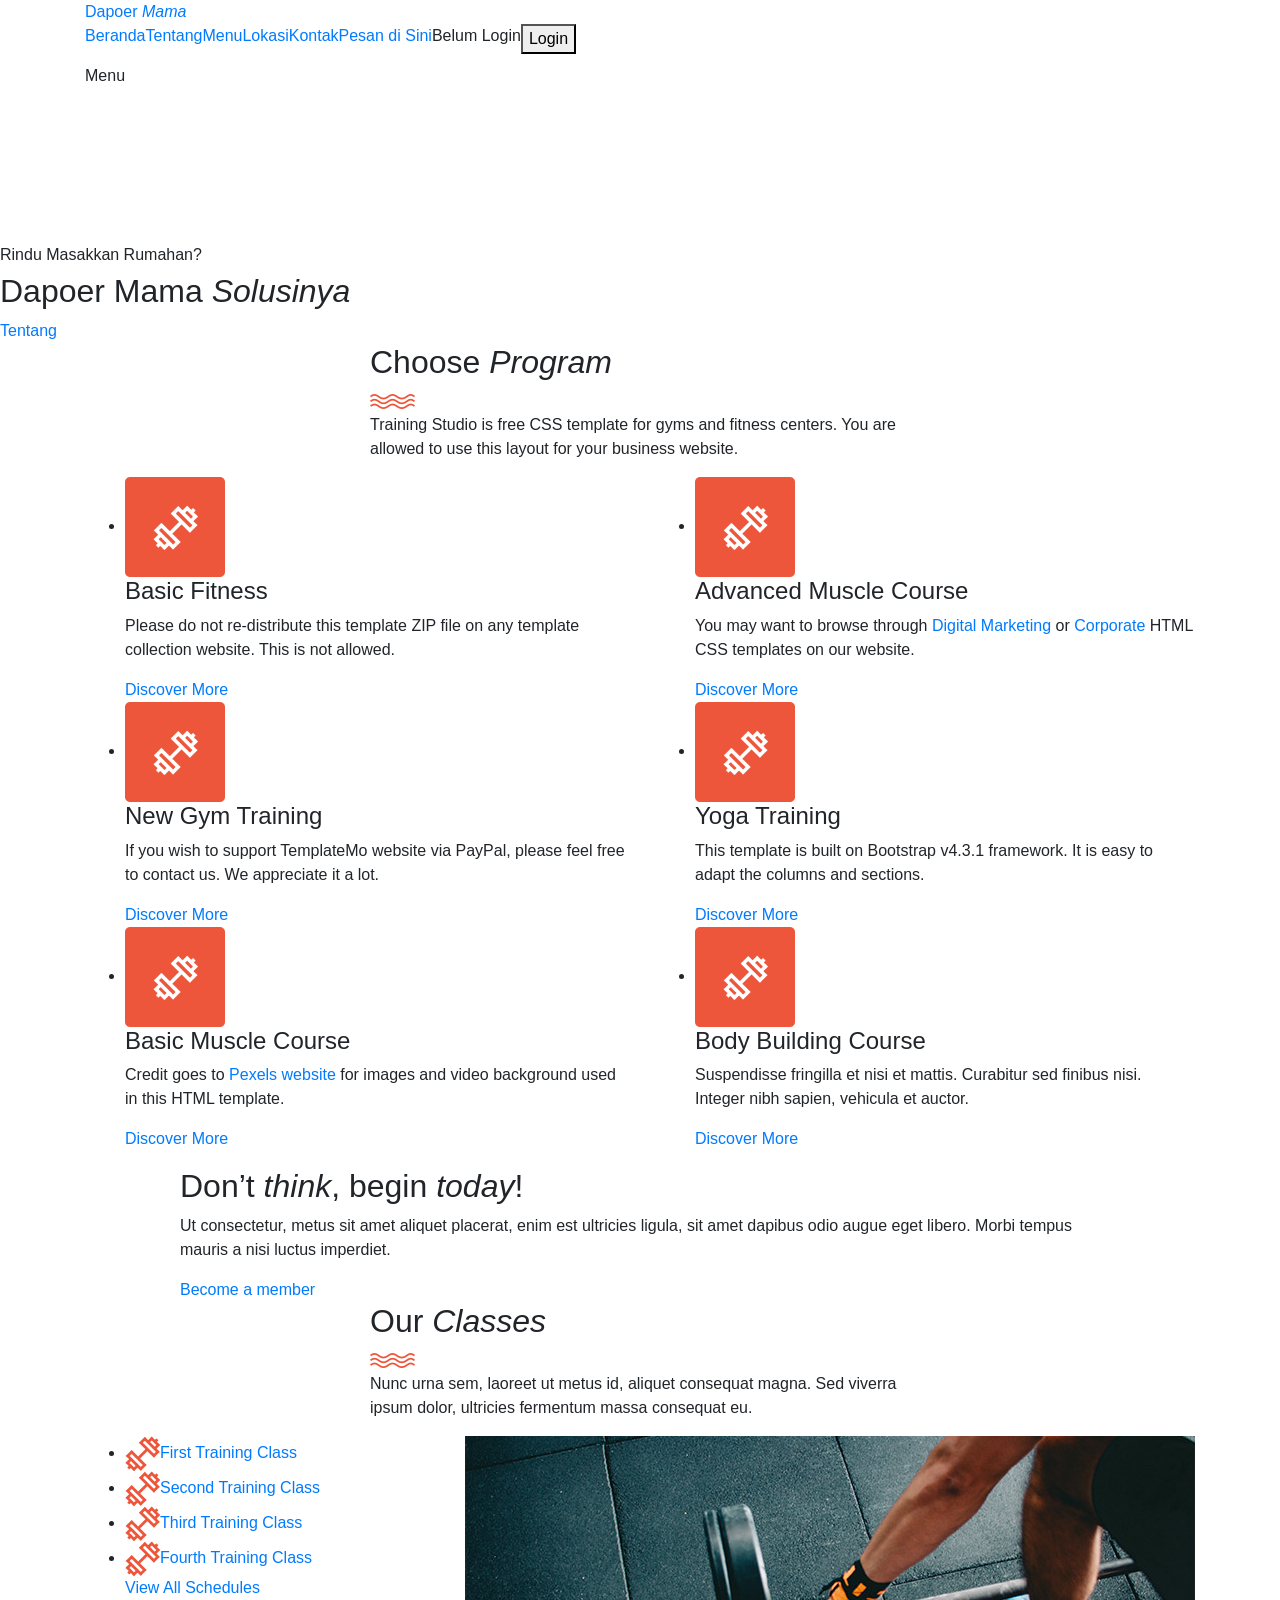
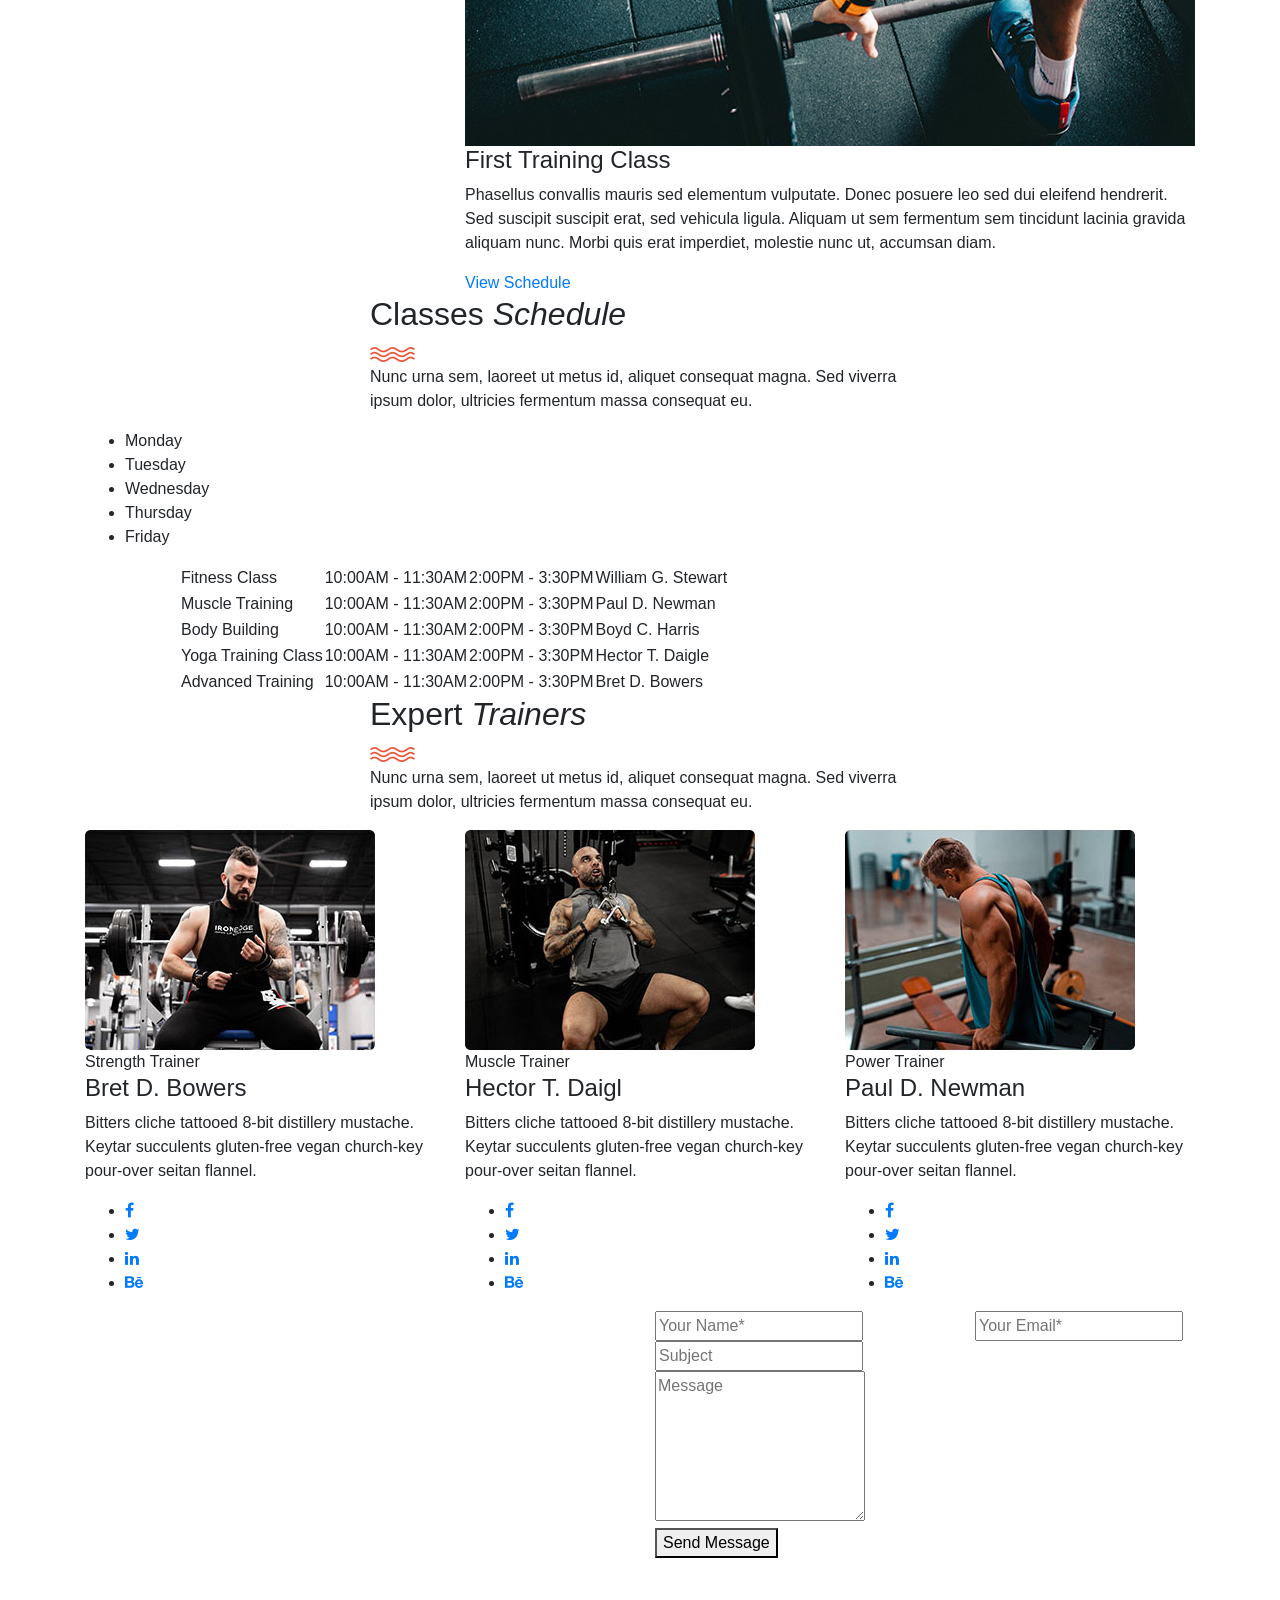
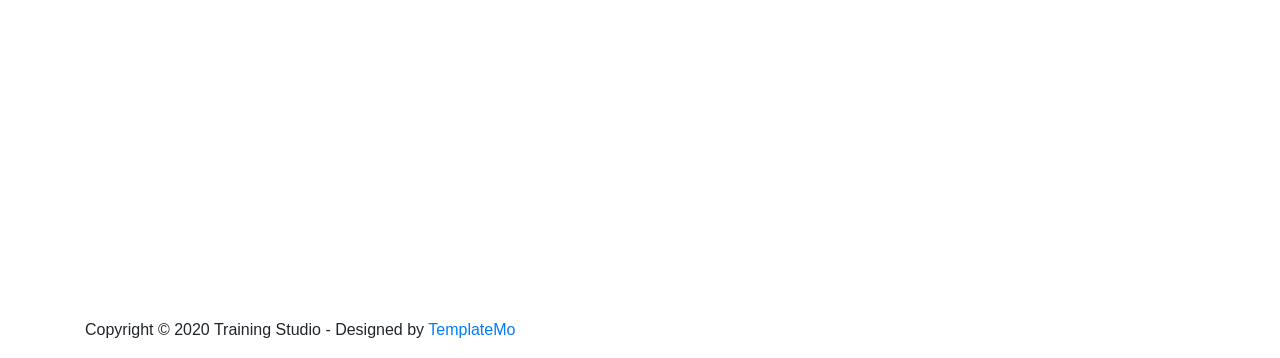
==== index.html @ cc8ad596 "Update index.html" ====
<!DOCTYPE html>
<html lang="en">

  <head>

    <meta charset="utf-8">
    <meta name="viewport" content="width=device-width, initial-scale=1, shrink-to-fit=no">
    <meta name="description" content="">
    <meta name="author" content="">
    <link href="https://fonts.googleapis.com/css?family=Poppins:100,100i,200,200i,300,300i,400,400i,500,500i,600,600i,700,700i,800,800i,900,900i&display=swap" rel="stylesheet">

    <title>Dapoer Mama</title>
<!--

TemplateMo 548 Training Studio

https://templatemo.com/tm-548-training-studio

-->
    <!-- Additional CSS Files -->
    <link rel="stylesheet" type="text/css" href="assets/css/bootstrap.min.css">

    <link rel="stylesheet" type="text/css" href="assets/css/font-awesome.css">

    <link rel="stylesheet" href="assets/css/templatemo-training-studio.css">

    </head>
    
    <body>
    
    <!-- ***** Preloader Start ***** -->
    <div id="js-preloader" class="js-preloader">
      <div class="preloader-inner">
        <span class="dot"></span>
        <div class="dots">
          <span></span>
          <span></span>
          <span></span>
        </div>
      </div>
    </div>
    <!-- ***** Preloader End ***** -->
    
    
    <!-- ***** Header Area Start ***** -->
    <header class="header-area header-sticky">
        <div class="container">
            <div class="row">
                <div class="col-12">
                    <nav class="main-nav">
                        <!-- ***** Logo Start ***** -->
                        <a href="index.html" class="logo">Dapoer<em> Mama</em></a>
                        <!-- ***** Logo End ***** -->
                        <!-- ***** Menu Start ***** -->
                        <ul class="nav">
                            <li class="scroll-to-section"><a href="#top" class="active">Beranda</a></li>
                            <li class="scroll-to-section"><a href="#features">Tentang</a></li>
                            <li class="scroll-to-section"><a href="#our-classes">Menu</a></li>
                            <li class="scroll-to-section"><a href="#schedule">Lokasi</a></li>
                            <li class="scroll-to-section"><a href="#contact-us">Kontak</a></li> 
                            <li class="main-button"><a href="#">Pesan di Sini</a></li>
                            <p id="userInfo">Belum Login</p>
                             <div id="authArea">
                                  <button onclick="goLogin()" class="nav-cta">Login</button>
                             </div>
                        </ul>                      
                        <a class='menu-trigger'>
                            <span>Menu</span>
                        </a>
                        <!-- ***** Menu End ***** -->
                    </nav>
                </div>
            </div>
        </div>
    </header>
    <!-- ***** Header Area End ***** -->

    <!-- ***** Main Banner Area Start ***** -->
    <div class="main-banner" id="top">
        <video autoplay muted loop id="bg-video">
            <source src="assets/images/gym-video.mp4" type="video/mp4" />
        </video>

        <div class="video-overlay header-text">
            <div class="caption">
                <h6>Rindu Masakkan Rumahan?</h6>
                <h2>Dapoer Mama <em>Solusinya</em></h2>
                <div class="main-button scroll-to-section">
                    <a href="#features">Tentang</a>
                </div>
            </div>
        </div>
    </div>
    <!-- ***** Main Banner Area End ***** -->

    <!-- ***** Features Item Start ***** -->
    <section class="section" id="features">
        <div class="container">
            <div class="row">
                <div class="col-lg-6 offset-lg-3">
                    <div class="section-heading">
                        <h2>Choose <em>Program</em></h2>
                        <img src="assets/images/line-dec.png" alt="waves">
                        <p>Training Studio is free CSS template for gyms and fitness centers. You are allowed to use this layout for your business website.</p>
                    </div>
                </div>
                <div class="col-lg-6">
                    <ul class="features-items">
                        <li class="feature-item">
                            <div class="left-icon">
                                <img src="assets/images/features-first-icon.png" alt="First One">
                            </div>
                            <div class="right-content">
                                <h4>Basic Fitness</h4>
                                <p>Please do not re-distribute this template ZIP file on any template collection website. This is not allowed.</p>
                                <a href="#" class="text-button">Discover More</a>
                            </div>
                        </li>
                        <li class="feature-item">
                            <div class="left-icon">
                                <img src="assets/images/features-first-icon.png" alt="second one">
                            </div>
                            <div class="right-content">
                                <h4>New Gym Training</h4>
                                <p>If you wish to support TemplateMo website via PayPal, please feel free to contact us. We appreciate it a lot.</p>
                                <a href="#" class="text-button">Discover More</a>
                            </div>
                        </li>
                        <li class="feature-item">
                            <div class="left-icon">
                                <img src="assets/images/features-first-icon.png" alt="third gym training">
                            </div>
                            <div class="right-content">
                                <h4>Basic Muscle Course</h4>
                                <p>Credit goes to <a rel="nofollow" href="https://www.pexels.com" target="_blank">Pexels website</a> for images and video background used in this HTML template.</p>
                                <a href="#" class="text-button">Discover More</a>
                            </div>
                        </li>
                    </ul>
                </div>
                <div class="col-lg-6">
                    <ul class="features-items">
                        <li class="feature-item">
                            <div class="left-icon">
                                <img src="assets/images/features-first-icon.png" alt="fourth muscle">
                            </div>
                            <div class="right-content">
                                <h4>Advanced Muscle Course</h4>
                                <p>You may want to browse through <a rel="nofollow" href="https://templatemo.com/tag/digital-marketing" target="_parent">Digital Marketing</a> or <a href="https://templatemo.com/tag/corporate">Corporate</a> HTML CSS templates on our website.</p>
                                <a href="#" class="text-button">Discover More</a>
                            </div>
                        </li>
                        <li class="feature-item">
                            <div class="left-icon">
                                <img src="assets/images/features-first-icon.png" alt="training fifth">
                            </div>
                            <div class="right-content">
                                <h4>Yoga Training</h4>
                                <p>This template is built on Bootstrap v4.3.1 framework. It is easy to adapt the columns and sections.</p>
                                <a href="#" class="text-button">Discover More</a>
                            </div>
                        </li>
                        <li class="feature-item">
                            <div class="left-icon">
                                <img src="assets/images/features-first-icon.png" alt="gym training">
                            </div>
                            <div class="right-content">
                                <h4>Body Building Course</h4>
                                <p>Suspendisse fringilla et nisi et mattis. Curabitur sed finibus nisi. Integer nibh sapien, vehicula et auctor.</p>
                                <a href="#" class="text-button">Discover More</a>
                            </div>
                        </li>
                    </ul>
                </div>
            </div>
        </div>
    </section>
    <!-- ***** Features Item End ***** -->

    <!-- ***** Call to Action Start ***** -->
    <section class="section" id="call-to-action">
        <div class="container">
            <div class="row">
                <div class="col-lg-10 offset-lg-1">
                    <div class="cta-content">
                        <h2>Don’t <em>think</em>, begin <em>today</em>!</h2>
                        <p>Ut consectetur, metus sit amet aliquet placerat, enim est ultricies ligula, sit amet dapibus odio augue eget libero. Morbi tempus mauris a nisi luctus imperdiet.</p>
                        <div class="main-button scroll-to-section">
                            <a href="#our-classes">Become a member</a>
                        </div>
                    </div>
                </div>
            </div>
        </div>
    </section>
    <!-- ***** Call to Action End ***** -->

    <!-- ***** Our Classes Start ***** -->
    <section class="section" id="our-classes">
        <div class="container">
            <div class="row">
                <div class="col-lg-6 offset-lg-3">
                    <div class="section-heading">
                        <h2>Our <em>Classes</em></h2>
                        <img src="assets/images/line-dec.png" alt="">
                        <p>Nunc urna sem, laoreet ut metus id, aliquet consequat magna. Sed viverra ipsum dolor, ultricies fermentum massa consequat eu.</p>
                    </div>
                </div>
            </div>
            <div class="row" id="tabs">
              <div class="col-lg-4">
                <ul>
                  <li><a href='#tabs-1'><img src="assets/images/tabs-first-icon.png" alt="">First Training Class</a></li>
                  <li><a href='#tabs-2'><img src="assets/images/tabs-first-icon.png" alt="">Second Training Class</a></a></li>
                  <li><a href='#tabs-3'><img src="assets/images/tabs-first-icon.png" alt="">Third Training Class</a></a></li>
                  <li><a href='#tabs-4'><img src="assets/images/tabs-first-icon.png" alt="">Fourth Training Class</a></a></li>
                  <div class="main-rounded-button"><a href="#">View All Schedules</a></div>
                </ul>
              </div>
              <div class="col-lg-8">
                <section class='tabs-content'>
                  <article id='tabs-1'>
                    <img src="assets/images/training-image-01.jpg" alt="First Class">
                    <h4>First Training Class</h4>
                    <p>Phasellus convallis mauris sed elementum vulputate. Donec posuere leo sed dui eleifend hendrerit. Sed suscipit suscipit erat, sed vehicula ligula. Aliquam ut sem fermentum sem tincidunt lacinia gravida aliquam nunc. Morbi quis erat imperdiet, molestie nunc ut, accumsan diam.</p>
                    <div class="main-button">
                        <a href="#">View Schedule</a>
                    </div>
                  </article>
                  <article id='tabs-2'>
                    <img src="assets/images/training-image-02.jpg" alt="Second Training">
                    <h4>Second Training Class</h4>
                    <p>Integer dapibus, est vel dapibus mattis, sem mauris luctus leo, ac pulvinar quam tortor a velit. Praesent ultrices erat ante, in ultricies augue ultricies faucibus. Nam tellus nibh, ullamcorper at mattis non, rhoncus sed massa. Cras quis pulvinar eros. Orci varius natoque penatibus et magnis dis parturient montes, nascetur ridiculus mus.</p>
                    <div class="main-button">
                        <a href="#">View Schedule</a>
                    </div>
                  </article>
                  <article id='tabs-3'>
                    <img src="assets/images/training-image-03.jpg" alt="Third Class">
                    <h4>Third Training Class</h4>
                    <p>Fusce laoreet malesuada rhoncus. Donec ultricies diam tortor, id auctor neque posuere sit amet. Aliquam pharetra, augue vel cursus porta, nisi tortor vulputate sapien, id scelerisque felis magna id felis. Proin neque metus, pellentesque pharetra semper vel, accumsan a neque.</p>
                    <div class="main-button">
                        <a href="#">View Schedule</a>
                    </div>
                  </article>
                  <article id='tabs-4'>
                    <img src="assets/images/training-image-04.jpg" alt="Fourth Training">
                    <h4>Fourth Training Class</h4>
                    <p>Pellentesque habitant morbi tristique senectus et netus et malesuada fames ac turpis egestas. Aenean ultrices elementum odio ac tempus. Etiam eleifend orci lectus, eget venenatis ipsum commodo et.</p>
                    <div class="main-button">
                        <a href="#">View Schedule</a>
                    </div>
                  </article>
                </section>
              </div>
            </div>
        </div>
    </section>
    <!-- ***** Our Classes End ***** -->
    
    <section class="section" id="schedule">
        <div class="container">
            <div class="row">
                <div class="col-lg-6 offset-lg-3">
                    <div class="section-heading dark-bg">
                        <h2>Classes <em>Schedule</em></h2>
                        <img src="assets/images/line-dec.png" alt="">
                        <p>Nunc urna sem, laoreet ut metus id, aliquet consequat magna. Sed viverra ipsum dolor, ultricies fermentum massa consequat eu.</p>
                    </div>
                </div>
            </div>
            <div class="row">
                <div class="col-lg-12">
                    <div class="filters">
                        <ul class="schedule-filter">
                            <li class="active" data-tsfilter="monday">Monday</li>
                            <li data-tsfilter="tuesday">Tuesday</li>
                            <li data-tsfilter="wednesday">Wednesday</li>
                            <li data-tsfilter="thursday">Thursday</li>
                            <li data-tsfilter="friday">Friday</li>
                        </ul>
                    </div>
                </div>
                <div class="col-lg-10 offset-lg-1">
                    <div class="schedule-table filtering">
                        <table>
                            <tbody>
                                <tr>
                                    <td class="day-time">Fitness Class</td>
                                    <td class="monday ts-item show" data-tsmeta="monday">10:00AM - 11:30AM</td>
                                    <td class="tuesday ts-item" data-tsmeta="tuesday">2:00PM - 3:30PM</td>
                                    <td>William G. Stewart</td>
                                </tr>
                                <tr>
                                    <td class="day-time">Muscle Training</td>
                                    <td class="friday ts-item" data-tsmeta="friday">10:00AM - 11:30AM</td>
                                    <td class="thursday friday ts-item" data-tsmeta="thursday" data-tsmeta="friday">2:00PM - 3:30PM</td>
                                    <td>Paul D. Newman</td>
                                </tr>
                                <tr>
                                    <td class="day-time">Body Building</td>
                                    <td class="tuesday ts-item" data-tsmeta="tuesday">10:00AM - 11:30AM</td>
                                    <td class="monday ts-item show" data-tsmeta="monday">2:00PM - 3:30PM</td>
                                    <td>Boyd C. Harris</td>
                                </tr>
                                <tr>
                                    <td class="day-time">Yoga Training Class</td>
                                    <td class="wednesday ts-item" data-tsmeta="wednesday">10:00AM - 11:30AM</td>
                                    <td class="friday ts-item" data-tsmeta="friday">2:00PM - 3:30PM</td>
                                    <td>Hector T. Daigle</td>
                                </tr>
                                <tr>
                                    <td class="day-time">Advanced Training</td>
                                    <td class="thursday ts-item" data-tsmeta="thursday">10:00AM - 11:30AM</td>
                                    <td class="wednesday ts-item" data-tsmeta="wednesday">2:00PM - 3:30PM</td>
                                    <td>Bret D. Bowers</td>
                                </tr>
                            </tbody>
                        </table>
                    </div>
                </div>
            </div>
        </div>
    </section>

    <!-- ***** Testimonials Starts ***** -->
    <section class="section" id="trainers">
        <div class="container">
            <div class="row">
                <div class="col-lg-6 offset-lg-3">
                    <div class="section-heading">
                        <h2>Expert <em>Trainers</em></h2>
                        <img src="assets/images/line-dec.png" alt="">
                        <p>Nunc urna sem, laoreet ut metus id, aliquet consequat magna. Sed viverra ipsum dolor, ultricies fermentum massa consequat eu.</p>
                    </div>
                </div>
            </div>
            <div class="row">
                <div class="col-lg-4">
                    <div class="trainer-item">
                        <div class="image-thumb">
                            <img src="assets/images/first-trainer.jpg" alt="">
                        </div>
                        <div class="down-content">
                            <span>Strength Trainer</span>
                            <h4>Bret D. Bowers</h4>
                            <p>Bitters cliche tattooed 8-bit distillery mustache. Keytar succulents gluten-free vegan church-key pour-over seitan flannel.</p>
                            <ul class="social-icons">
                                <li><a href="#"><i class="fa fa-facebook"></i></a></li>
                                <li><a href="#"><i class="fa fa-twitter"></i></a></li>
                                <li><a href="#"><i class="fa fa-linkedin"></i></a></li>
                                <li><a href="#"><i class="fa fa-behance"></i></a></li>
                            </ul>
                        </div>
                    </div>
                </div>
                <div class="col-lg-4">
                    <div class="trainer-item">
                        <div class="image-thumb">
                            <img src="assets/images/second-trainer.jpg" alt="">
                        </div>
                        <div class="down-content">
                            <span>Muscle Trainer</span>
                            <h4>Hector T. Daigl</h4>
                            <p>Bitters cliche tattooed 8-bit distillery mustache. Keytar succulents gluten-free vegan church-key pour-over seitan flannel.</p>
                            <ul class="social-icons">
                                <li><a href="#"><i class="fa fa-facebook"></i></a></li>
                                <li><a href="#"><i class="fa fa-twitter"></i></a></li>
                                <li><a href="#"><i class="fa fa-linkedin"></i></a></li>
                                <li><a href="#"><i class="fa fa-behance"></i></a></li>
                            </ul>
                        </div>
                    </div>
                </div>
                <div class="col-lg-4">
                    <div class="trainer-item">
                        <div class="image-thumb">
                            <img src="assets/images/third-trainer.jpg" alt="">
                        </div>
                        <div class="down-content">
                            <span>Power Trainer</span>
                            <h4>Paul D. Newman</h4>
                            <p>Bitters cliche tattooed 8-bit distillery mustache. Keytar succulents gluten-free vegan church-key pour-over seitan flannel.</p>
                            <ul class="social-icons">
                                <li><a href="#"><i class="fa fa-facebook"></i></a></li>
                                <li><a href="#"><i class="fa fa-twitter"></i></a></li>
                                <li><a href="#"><i class="fa fa-linkedin"></i></a></li>
                                <li><a href="#"><i class="fa fa-behance"></i></a></li>
                            </ul>
                        </div>
                    </div>
                </div>
            </div>
        </div>
    </section>
    <!-- ***** Testimonials Ends ***** -->
    
    <!-- ***** Contact Us Area Starts ***** -->
    <section class="section" id="contact-us">
        <div class="container-fluid">
            <div class="row">
                <div class="col-lg-6 col-md-6 col-xs-12">
                    <div id="map">
                      <iframe src="https://maps.google.com/maps?q=Av.+L%C3%BAcio+Costa,+Rio+de+Janeiro+-+RJ,+Brazil&t=&z=13&ie=UTF8&iwloc=&output=embed" width="100%" height="600px" frameborder="0" style="border:0" allowfullscreen></iframe>
                    </div>
                </div>
                <div class="col-lg-6 col-md-6 col-xs-12">
                    <div class="contact-form">
                        <form id="contact" action="" method="post">
                          <div class="row">
                            <div class="col-md-6 col-sm-12">
                              <fieldset>
                                <input name="name" type="text" id="name" placeholder="Your Name*" required="">
                              </fieldset>
                            </div>
                            <div class="col-md-6 col-sm-12">
                              <fieldset>
                                <input name="email" type="text" id="email" pattern="[^ @]*@[^ @]*" placeholder="Your Email*" required="">
                              </fieldset>
                            </div>
                            <div class="col-md-12 col-sm-12">
                              <fieldset>
                                <input name="subject" type="text" id="subject" placeholder="Subject">
                              </fieldset>
                            </div>
                            <div class="col-lg-12">
                              <fieldset>
                                <textarea name="message" rows="6" id="message" placeholder="Message" required=""></textarea>
                              </fieldset>
                            </div>
                            <div class="col-lg-12">
                              <fieldset>
                                <button type="submit" id="form-submit" class="main-button">Send Message</button>
                              </fieldset>
                            </div>
                          </div>
                        </form>
                    </div>
                </div>
            </div>
        </div>
    </section>
    <!-- ***** Contact Us Area Ends ***** -->
    
    <!-- ***** Footer Start ***** -->
    <footer>
        <div class="container">
            <div class="row">
                <div class="col-lg-12">
                    <p>Copyright &copy; 2020 Training Studio
                    
                    - Designed by <a rel="nofollow" href="https://templatemo.com" class="tm-text-link" target="_parent">TemplateMo</a></p>
                    
                    <!-- You shall support us a little via PayPal to info@templatemo.com -->
                    
                </div>
            </div>
        </div>
    </footer>

    <!-- jQuery -->
    <script src="assets/js/jquery-2.1.0.min.js"></script>

    <!-- Bootstrap -->
    <script src="assets/js/popper.js"></script>
    <script src="assets/js/bootstrap.min.js"></script>

    <!-- Plugins -->
    <script src="assets/js/scrollreveal.min.js"></script>
    <script src="assets/js/waypoints.min.js"></script>
    <script src="assets/js/jquery.counterup.min.js"></script>
    <script src="assets/js/imgfix.min.js"></script> 
    <script src="assets/js/mixitup.js"></script> 
    <script src="assets/js/accordions.js"></script>
    
    <!-- Global Init -->
    <script src="assets/js/custom.js"></script>
    <script src="login/js/welcome.js"></script>
  </body>
</html>
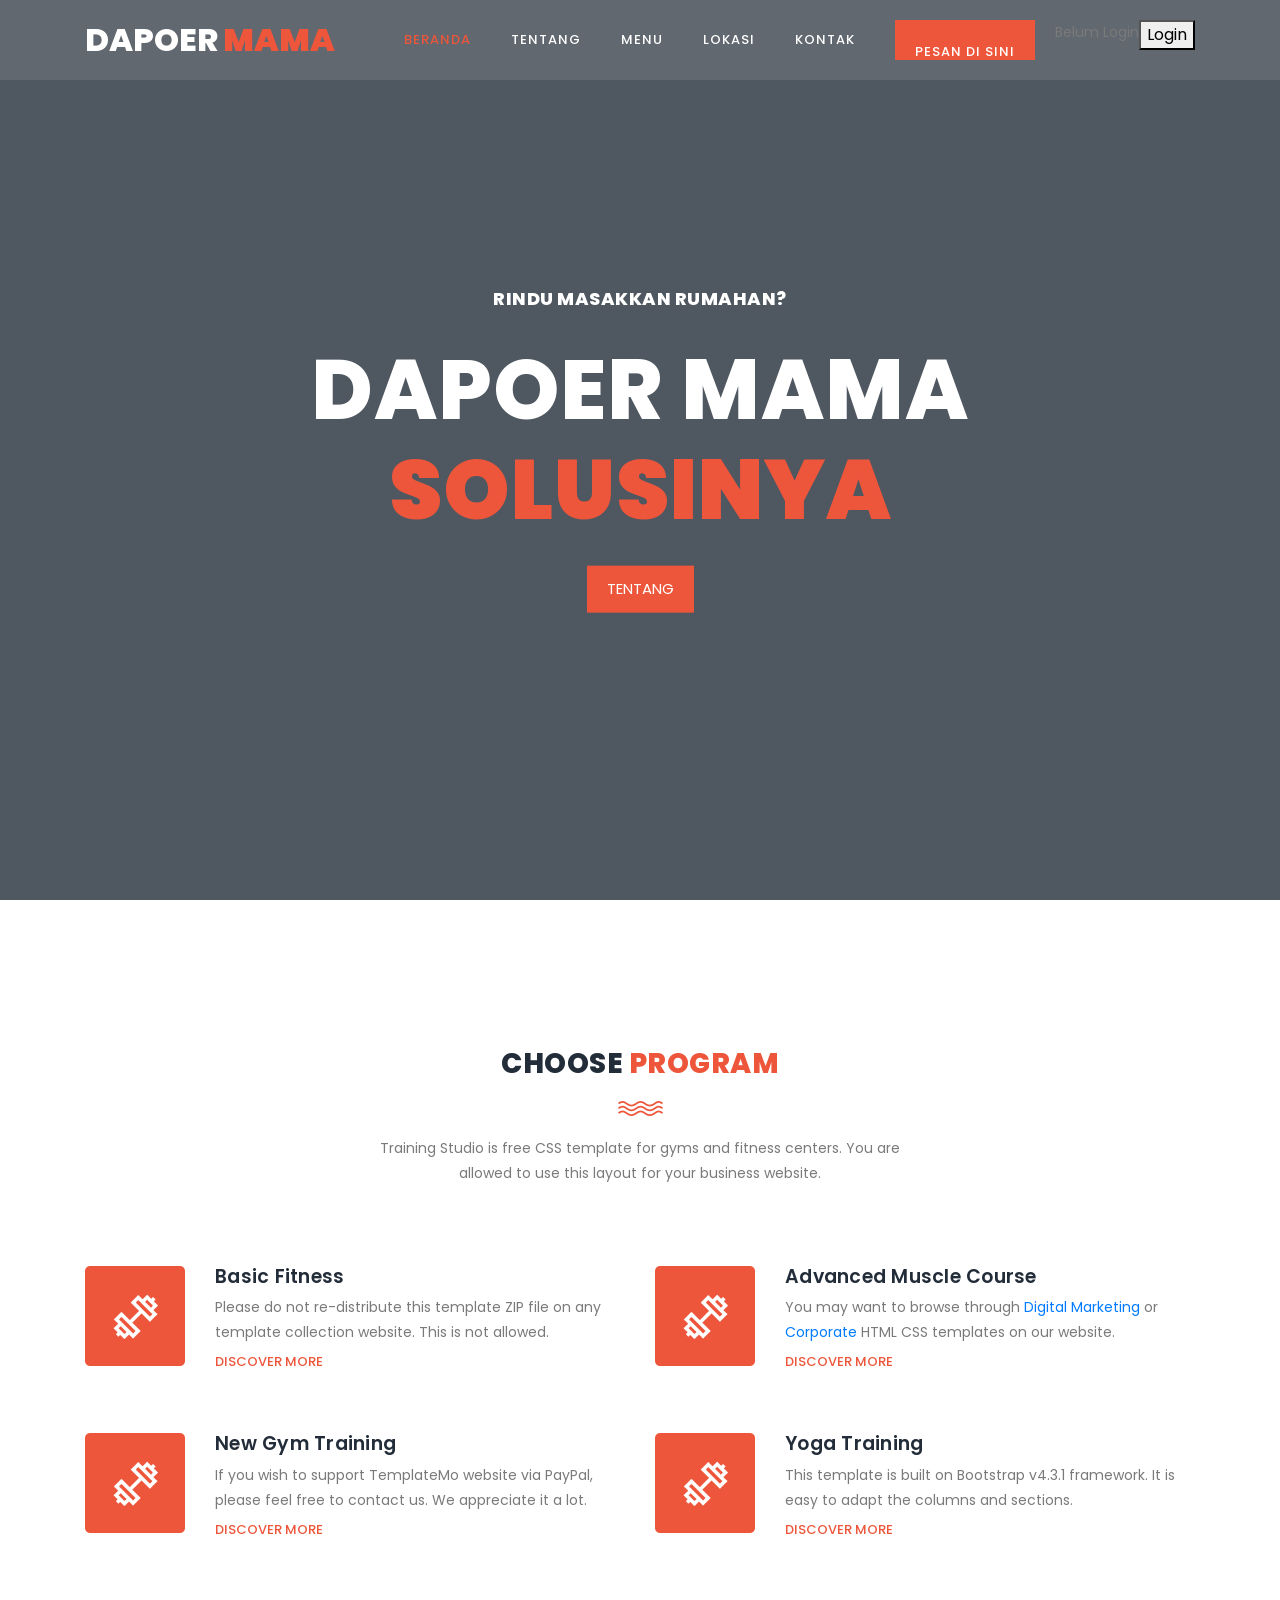
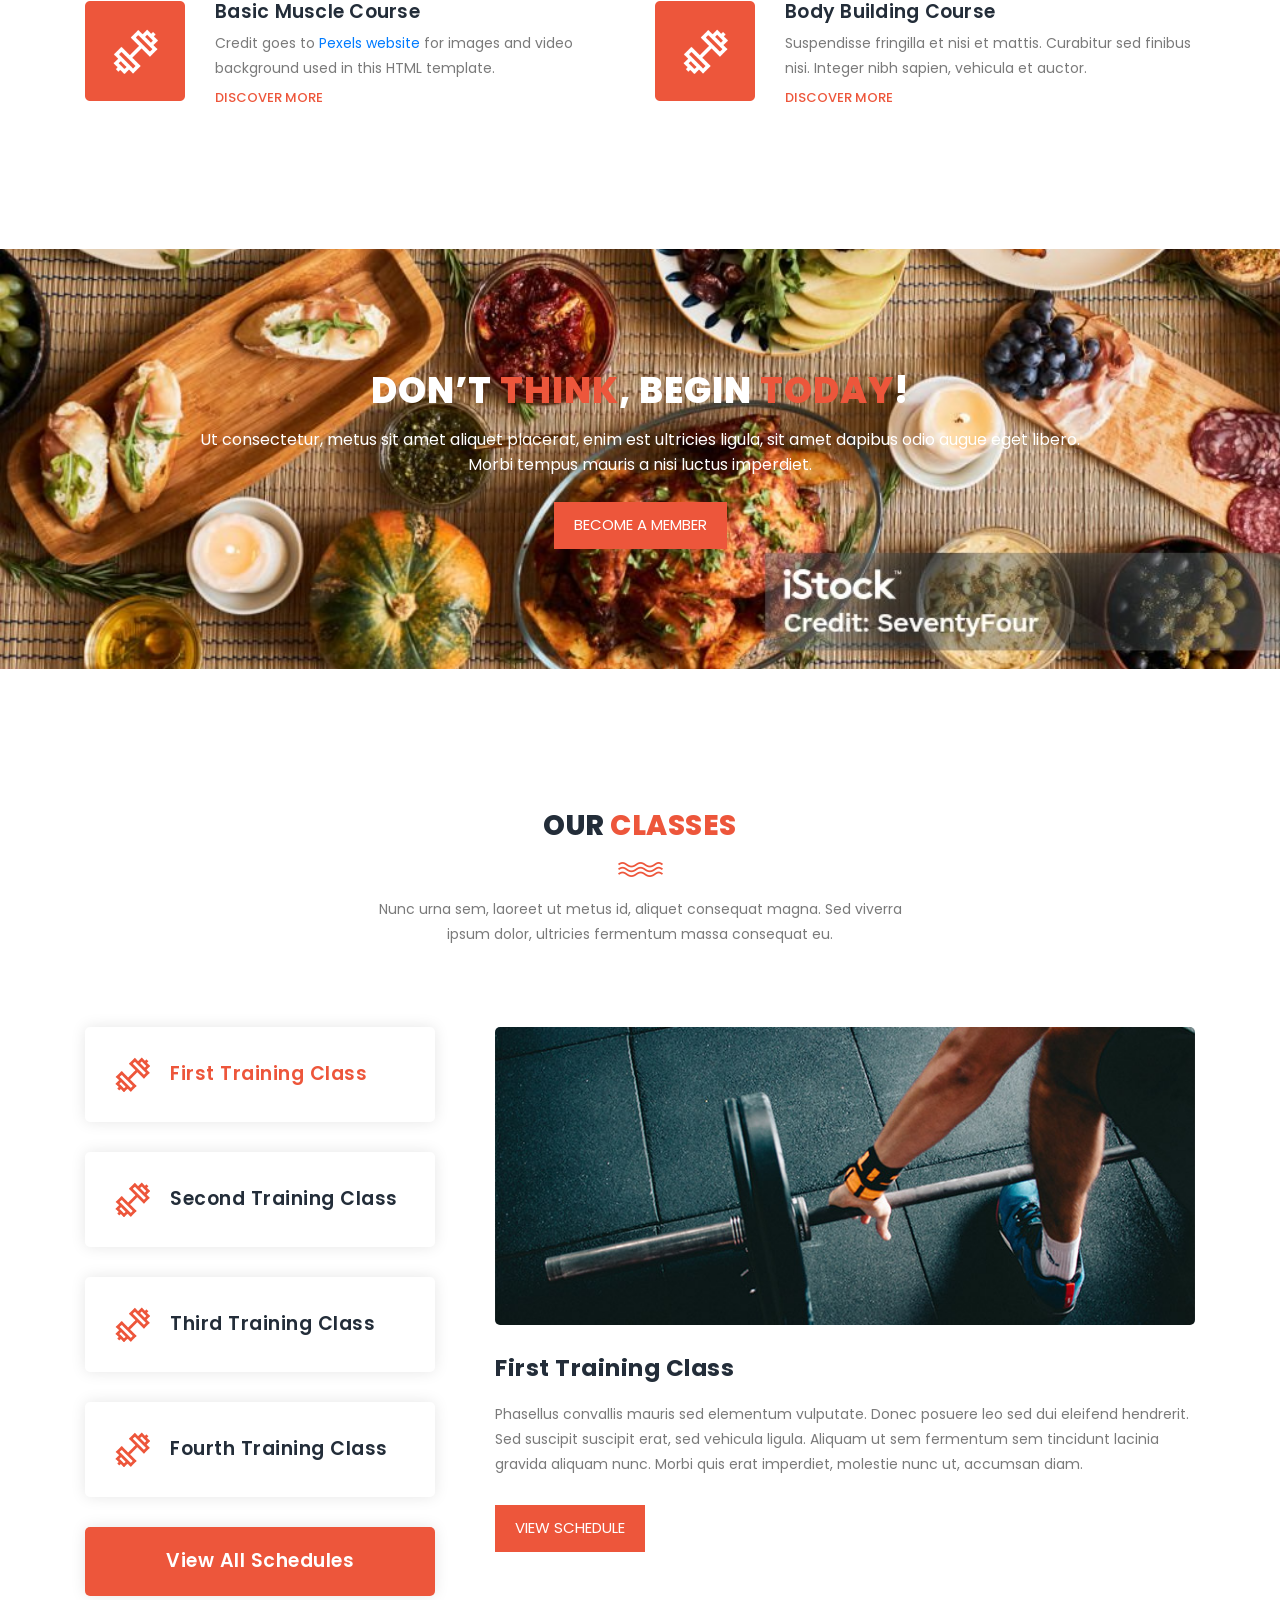
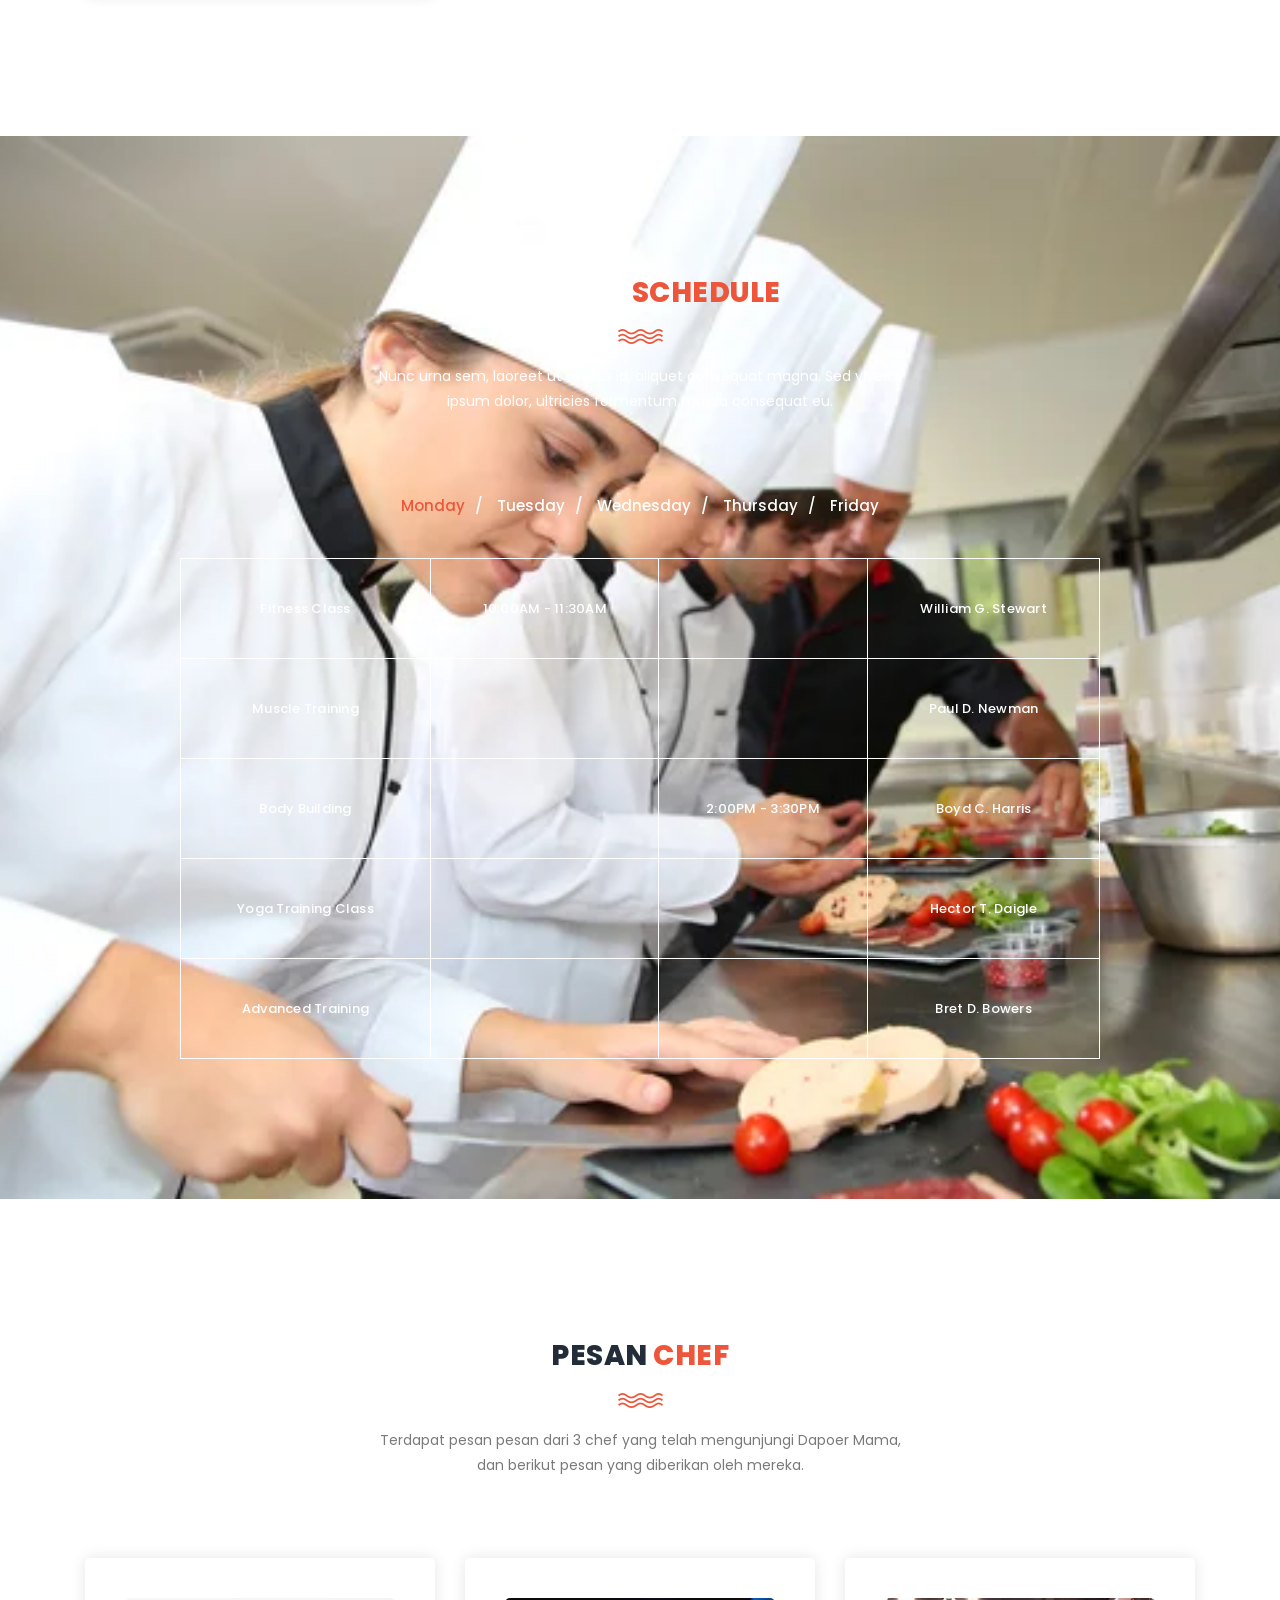
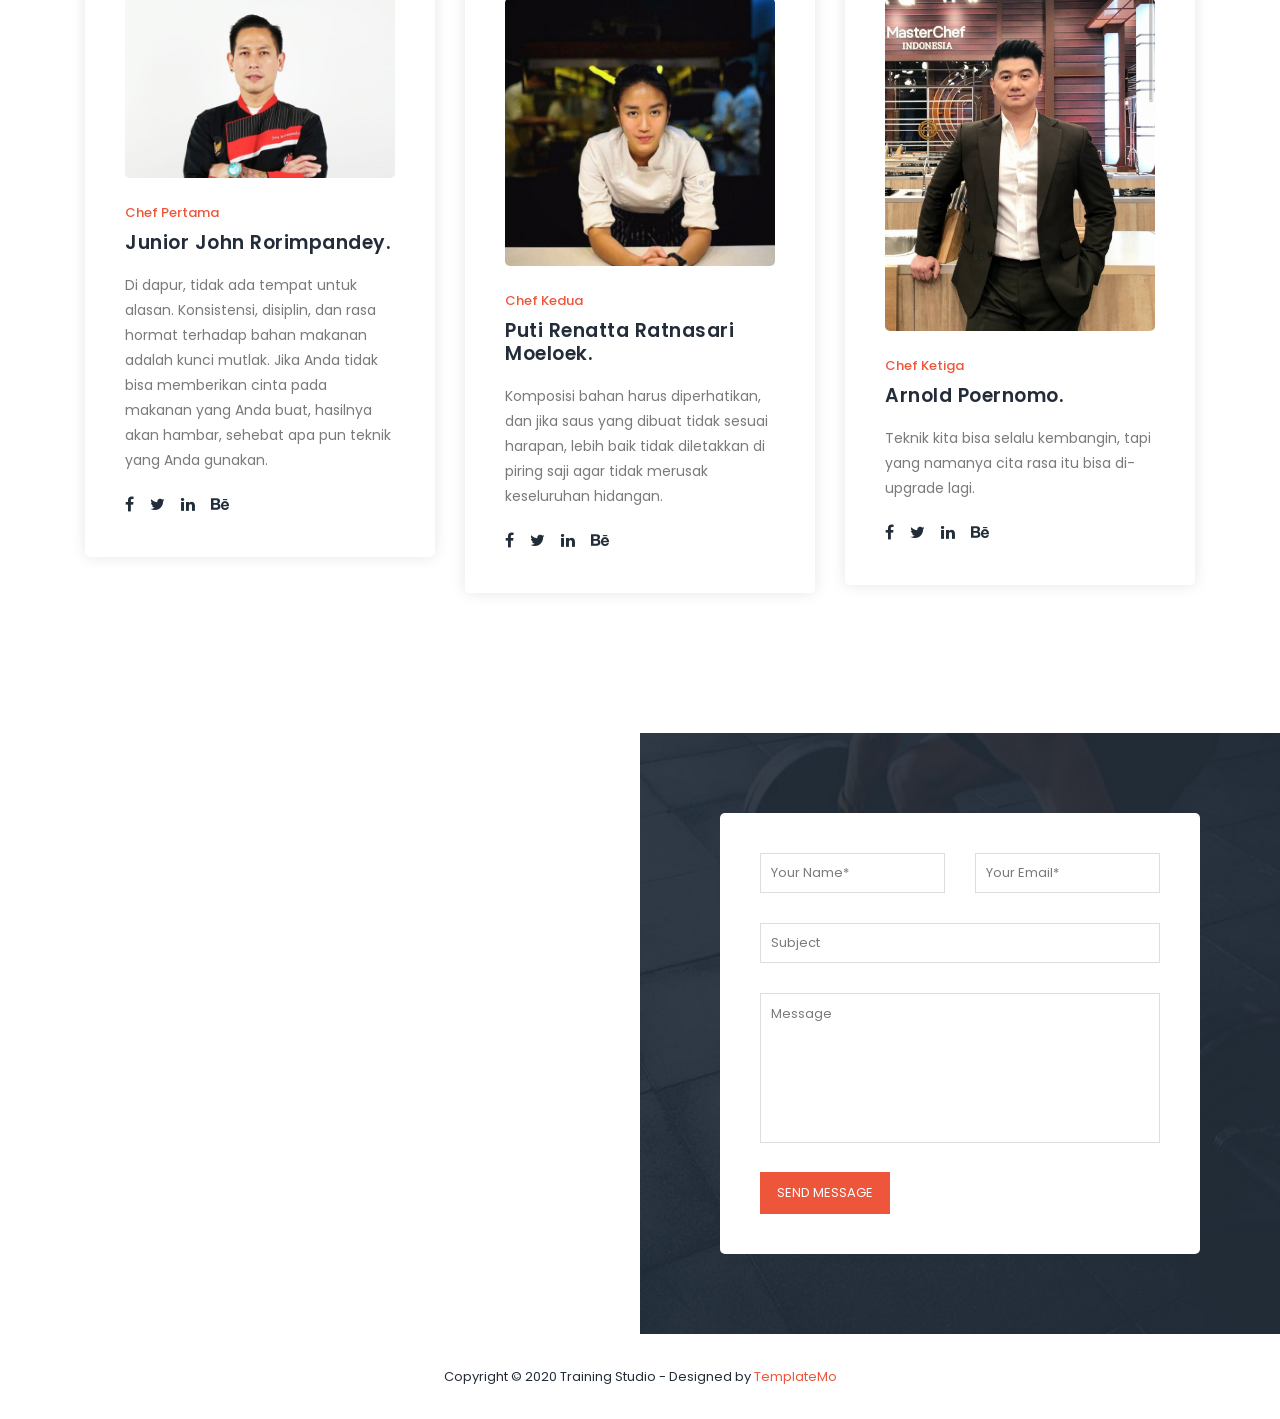
==== commit 5043adca: "Update index.html" ====
--- a/index.html
+++ b/index.html
@@ -78,7 +78,7 @@
     <!-- ***** Main Banner Area Start ***** -->
     <div class="main-banner" id="top">
         <video autoplay muted loop id="bg-video">
-            <source src="assets/images/gym-video.mp4" type="video/mp4" />
+            <source src="assets/images/videomasak.mp4" type="video/mp4" />
         </video>
 
         <div class="video-overlay header-text">
@@ -329,9 +329,9 @@
             <div class="row">
                 <div class="col-lg-6 offset-lg-3">
                     <div class="section-heading">
-                        <h2>Expert <em>Trainers</em></h2>
+                        <h2>Pesan <em>Chef</em></h2>
                         <img src="assets/images/line-dec.png" alt="">
-                        <p>Nunc urna sem, laoreet ut metus id, aliquet consequat magna. Sed viverra ipsum dolor, ultricies fermentum massa consequat eu.</p>
+                        <p>Terdapat pesan pesan dari 3 chef yang telah mengunjungi Dapoer Mama, dan berikut pesan yang diberikan oleh mereka.</p>
                     </div>
                 </div>
             </div>
@@ -339,12 +339,12 @@
                 <div class="col-lg-4">
                     <div class="trainer-item">
                         <div class="image-thumb">
-                            <img src="assets/images/first-trainer.jpg" alt="">
+                            <img src="assets/images/chef-juna.jpeg" alt="">
                         </div>
                         <div class="down-content">
-                            <span>Strength Trainer</span>
-                            <h4>Bret D. Bowers</h4>
-                            <p>Bitters cliche tattooed 8-bit distillery mustache. Keytar succulents gluten-free vegan church-key pour-over seitan flannel.</p>
+                            <span>Chef Pertama</span>
+                            <h4>Junior John Rorimpandey.</h4>
+                            <p>Di dapur, tidak ada tempat untuk alasan. Konsistensi, disiplin, dan rasa hormat terhadap bahan makanan adalah kunci mutlak. Jika Anda tidak bisa memberikan cinta pada makanan yang Anda buat, hasilnya akan hambar, sehebat apa pun teknik yang Anda gunakan.</p>
                             <ul class="social-icons">
                                 <li><a href="#"><i class="fa fa-facebook"></i></a></li>
                                 <li><a href="#"><i class="fa fa-twitter"></i></a></li>
@@ -357,12 +357,12 @@
                 <div class="col-lg-4">
                     <div class="trainer-item">
                         <div class="image-thumb">
-                            <img src="assets/images/second-trainer.jpg" alt="">
+                            <img src="assets/images/chef-renata.jpeg" alt="">
                         </div>
                         <div class="down-content">
-                            <span>Muscle Trainer</span>
-                            <h4>Hector T. Daigl</h4>
-                            <p>Bitters cliche tattooed 8-bit distillery mustache. Keytar succulents gluten-free vegan church-key pour-over seitan flannel.</p>
+                            <span>Chef Kedua</span>
+                            <h4>Puti Renatta Ratnasari Moeloek.</h4>
+                            <p>Komposisi bahan harus diperhatikan, dan jika saus yang dibuat tidak sesuai harapan, lebih baik tidak diletakkan di piring saji agar tidak merusak keseluruhan hidangan.</p>
                             <ul class="social-icons">
                                 <li><a href="#"><i class="fa fa-facebook"></i></a></li>
                                 <li><a href="#"><i class="fa fa-twitter"></i></a></li>
@@ -375,12 +375,12 @@
                 <div class="col-lg-4">
                     <div class="trainer-item">
                         <div class="image-thumb">
-                            <img src="assets/images/third-trainer.jpg" alt="">
+                            <img src="assets/images/chef-arnold.jpg" alt="">
                         </div>
                         <div class="down-content">
-                            <span>Power Trainer</span>
-                            <h4>Paul D. Newman</h4>
-                            <p>Bitters cliche tattooed 8-bit distillery mustache. Keytar succulents gluten-free vegan church-key pour-over seitan flannel.</p>
+                            <span>Chef Ketiga</span>
+                            <h4>Arnold Poernomo.</h4>
+                            <p>Teknik kita bisa selalu kembangin, tapi yang namanya cita rasa itu bisa di-upgrade lagi.</p>
                             <ul class="social-icons">
                                 <li><a href="#"><i class="fa fa-facebook"></i></a></li>
                                 <li><a href="#"><i class="fa fa-twitter"></i></a></li>
@@ -401,7 +401,7 @@
             <div class="row">
                 <div class="col-lg-6 col-md-6 col-xs-12">
                     <div id="map">
-                      <iframe src="https://maps.google.com/maps?q=Av.+L%C3%BAcio+Costa,+Rio+de+Janeiro+-+RJ,+Brazil&t=&z=13&ie=UTF8&iwloc=&output=embed" width="100%" height="600px" frameborder="0" style="border:0" allowfullscreen></iframe>
+                      <iframe src="https://www.google.com/maps/embed?pb=!1m18!1m12!1m3!1d3952.899631853736!2d110.39538499999999!3d-7.800450000000001!2m3!1f0!2f0!3f0!3m2!1i1024!2i768!4f13.1!3m3!1m2!1s0x2e7a57669d43fe55%3A0x75fae1bb400d4da5!2sSMA%20Negeri%208%20Yogyakarta!5e0!3m2!1sid!2sid!4v1779891587438!5m2!1sid!2sid" width="600" height="450" style="border:0;" allowfullscreen="" loading="lazy" referrerpolicy="no-referrer-when-downgrade"></iframe>
                     </div>
                 </div>
                 <div class="col-lg-6 col-md-6 col-xs-12">
--- a/assets/css/templatemo-training-studio.css
+++ b/assets/css/templatemo-training-studio.css
@@ -0,0 +1,1249 @@
+/*
+
+TemplateMo 548 Training Studio
+
+https://templatemo.com/tm-548-training-studio
+
+*/
+
+/* ---------------------------------------------
+Table of contents
+------------------------------------------------
+01. font & reset css
+02. reset
+03. global styles
+04. header
+05. banner
+06. features
+07. testimonials
+08. contact
+09. footer
+10. preloader
+11. search
+12. portfolio
+
+--------------------------------------------- */
+/* 
+---------------------------------------------
+font & reset css
+--------------------------------------------- 
+*/
+@import url("https://fonts.googleapis.com/css?family=Poppins:100,100i,200,200i,300,300i,400,400i,500,500i,600,600i,700,700i,800,800i,900,900i");
+/* 
+---------------------------------------------
+reset
+--------------------------------------------- 
+*/
+html, body, div, span, applet, object, iframe, h1, h2, h3, h4, h5, h6, p, blockquote, div
+pre, a, abbr, acronym, address, big, cite, code, del, dfn, em, font, img, ins, kbd, q,
+s, samp, small, strike, strong, sub, sup, tt, var, b, u, i, center, dl, dt, dd, ol, ul, li,
+figure, header, nav, section, article, aside, footer, figcaption {
+  margin: 0;
+  padding: 0;
+  border: 0;
+  outline: 0;
+}
+
+.clearfix:after {
+  content: ".";
+  display: block;
+  clear: both;
+  visibility: hidden;
+  line-height: 0;
+  height: 0;
+}
+
+.clearfix {
+  display: inline-block;
+}
+
+html[xmlns] .clearfix {
+  display: block;
+}
+
+* html .clearfix {
+  height: 1%;
+}
+
+ul, li {
+  padding: 0;
+  margin: 0;
+  list-style: none;
+}
+
+header, nav, section, article, aside, footer, hgroup {
+  display: block;
+}
+
+* {
+  box-sizing: border-box;
+}
+
+html, body {
+  font-family: 'Poppins', sans-serif;
+  font-weight: 400;
+  background-color: #fff;
+  font-size: 16px;
+  -ms-text-size-adjust: 100%;
+  -webkit-font-smoothing: antialiased;
+  -moz-osx-font-smoothing: grayscale;
+}
+
+a {
+  text-decoration: none !important;
+}
+
+h1, h2, h3, h4, h5, h6 {
+  margin-top: 0px;
+  margin-bottom: 0px;
+}
+
+ul {
+  margin-bottom: 0px;
+}
+
+p {
+  font-size: 14px;
+  line-height: 25px;
+  color: #7a7a7a;
+}
+
+/* 
+---------------------------------------------
+global styles
+--------------------------------------------- 
+*/
+html,
+body {
+  background: #fff;
+  font-family: 'Poppins', sans-serif;
+}
+
+::selection {
+  background: #ed563b;
+  color: #fff;
+}
+
+::-moz-selection {
+  background: #ed563b;
+  color: #fff;
+}
+
+@media (max-width: 991px) {
+  html, body {
+    overflow-x: hidden;
+  }
+  .mobile-top-fix {
+    margin-top: 30px;
+    margin-bottom: 0px;
+  }
+  .mobile-bottom-fix {
+    margin-bottom: 30px;
+  }
+  .mobile-bottom-fix-big {
+    margin-bottom: 60px;
+  }
+}
+
+.section-heading {
+  text-align: center;
+  margin-top: 140px;
+  margin-bottom: 80px;
+}
+
+.section-heading h2 {
+  font-size: 28px;
+  font-weight: 800;
+  color: #232d39;
+  text-transform: uppercase;
+  letter-spacing: 0.5px;
+  margin-top: 0px;
+  margin-bottom: 0px;
+}
+
+.section-heading h2 em {
+  font-style: normal;
+  color: #ed563b;
+}
+
+.section-heading img {
+  margin: 20px auto;
+}
+
+.dark-bg h2 {
+  color: #fff;
+}
+
+.dark-bg p {
+  color: #fff;
+}
+
+.main-button a {
+  display: inline-block;
+  font-size: 15px;
+  padding: 12px 20px;
+  background-color: #ed563b;
+  color: #fff;
+  text-align: center;
+  font-weight: 400;
+  text-transform: uppercase;
+  transition: all .3s;
+}
+
+.main-button a:hover {
+  background-color: #f9735b;
+}
+
+
+/* 
+---------------------------------------------
+header
+--------------------------------------------- 
+*/
+
+.background-header {
+  background: rgba(250,250,250,0.99) !important;
+  height: 80px!important;
+  position: fixed!important;
+  top: 0px;
+  left: 0px;
+  right: 0px;
+  box-shadow: 0px 0px 10px rgba(0,0,0,0.15)!important;
+}
+
+.background-header .logo,
+.background-header .main-nav .nav li a {
+  color: #232d39!important;
+}
+
+.background-header .main-nav .nav li:last-child a {
+  color: #fff !important;
+}
+
+.background-header .main-nav .nav li:last-child a:hover {
+  color: #fff!important;
+}
+
+.background-header .main-nav .nav li:hover a {
+  color: #ed563b!important;
+}
+
+.background-header .nav li a.active {
+  color: #ed563b!important;
+}
+
+.header-area {
+  position: absolute;
+  top: 0px;
+  left: 0px;
+  right: 0px;
+  z-index: 100;
+  height: 80px;
+  background: rgba(250,250,250,0.1);
+  -webkit-transition: all .5s ease 0s;
+  -moz-transition: all .5s ease 0s;
+  -o-transition: all .5s ease 0s;
+  transition: all .5s ease 0s;
+}
+
+.header-area .main-nav {
+  min-height: 80px;
+  background: transparent;
+}
+
+.header-area .main-nav .logo {
+  line-height: 80px;
+  color: #fff;
+  font-size: 32px;
+  font-weight: 800;
+  text-transform: uppercase;
+  float: left;
+  -webkit-transition: all 0.3s ease 0s;
+  -moz-transition: all 0.3s ease 0s;
+  -o-transition: all 0.3s ease 0s;
+  transition: all 0.3s ease 0s;
+}
+
+.header-area .main-nav .logo em {
+  font-style: normal;
+  color: #ed563b;
+  font-weight: 900;
+}
+
+.header-area .main-nav .nav {
+  float: right;
+  margin-top: 27px;
+  margin-right: 0px;
+  background-color: transparent;
+  -webkit-transition: all 0.3s ease 0s;
+  -moz-transition: all 0.3s ease 0s;
+  -o-transition: all 0.3s ease 0s;
+  transition: all 0.3s ease 0s;
+  position: relative;
+  z-index: 999;
+}
+
+.header-area .main-nav .nav li {
+  padding-left: 20px;
+  padding-right: 20px;
+}
+
+.header-area .main-nav .nav li a {
+  display: block;
+  font-weight: 500;
+  font-size: 13px;
+  color: #7a7a7a;
+  text-transform: uppercase;
+  -webkit-transition: all 0.3s ease 0s;
+  -moz-transition: all 0.3s ease 0s;
+  -o-transition: all 0.3s ease 0s;
+  transition: all 0.3s ease 0s;
+  height: 40px;
+  line-height: 40px;
+  border: transparent;
+  letter-spacing: 1px;
+}
+
+.header-area .main-nav .nav li a {
+  color: #fff;
+}
+
+.header-area .main-nav .nav li:last-child a {
+  display: inline-block;
+  font-size: 13px;
+  padding: 11px 17px;
+  background-color: #ed563b;
+  color: #fff;
+  text-align: center;
+  font-weight: 400;
+  letter-spacing: 0px;
+  text-transform: uppercase;
+  transition: all .3s;
+  height: auto;
+  line-height: 20px;
+}
+
+.header-area .main-nav .nav li:last-child a:hover {
+  background-color: #f9735b;
+  opacity: 1;
+}
+
+.header-area .main-nav .nav li:hover a,
+.header-area .main-nav .nav li a.active {
+  color: #ed563b!important;
+  opacity: 1;
+}
+
+.background-header .main-nav .nav li:hover a,
+.background-header .main-nav .nav li a.active {
+  color: #ed563b!important;
+  opacity: 1;
+}
+
+.header-area .main-nav .menu-trigger {
+  cursor: pointer;
+  display: block;
+  position: absolute;
+  top: 23px;
+  width: 32px;
+  height: 40px;
+  text-indent: -9999em;
+  z-index: 99;
+  right: 40px;
+  display: none;
+}
+
+.header-area .main-nav .menu-trigger span,
+.header-area .main-nav .menu-trigger span:before,
+.header-area .main-nav .menu-trigger span:after {
+  -moz-transition: all 0.4s;
+  -o-transition: all 0.4s;
+  -webkit-transition: all 0.4s;
+  transition: all 0.4s;
+  background-color: #1e1e1e;
+  display: block;
+  position: absolute;
+  width: 30px;
+  height: 2px;
+  left: 0;
+}
+
+.background-header .main-nav .menu-trigger span,
+.background-header .main-nav .menu-trigger span:before,
+.background-header .main-nav .menu-trigger span:after {
+  background-color: #1e1e1e;
+}
+
+.header-area .main-nav .menu-trigger span:before,
+.header-area .main-nav .menu-trigger span:after {
+  -moz-transition: all 0.4s;
+  -o-transition: all 0.4s;
+  -webkit-transition: all 0.4s;
+  transition: all 0.4s;
+  background-color: #1e1e1e;
+  display: block;
+  position: absolute;
+  width: 30px;
+  height: 2px;
+  left: 0;
+  width: 75%;
+}
+
+.background-header .main-nav .menu-trigger span:before,
+.background-header .main-nav .menu-trigger span:after {
+  background-color: #1e1e1e;
+}
+
+.header-area .main-nav .menu-trigger span:before,
+.header-area .main-nav .menu-trigger span:after {
+  content: "";
+}
+
+.header-area .main-nav .menu-trigger span {
+  top: 16px;
+}
+
+.header-area .main-nav .menu-trigger span:before {
+  -moz-transform-origin: 33% 100%;
+  -ms-transform-origin: 33% 100%;
+  -webkit-transform-origin: 33% 100%;
+  transform-origin: 33% 100%;
+  top: -10px;
+  z-index: 10;
+}
+
+.header-area .main-nav .menu-trigger span:after {
+  -moz-transform-origin: 33% 0;
+  -ms-transform-origin: 33% 0;
+  -webkit-transform-origin: 33% 0;
+  transform-origin: 33% 0;
+  top: 10px;
+}
+
+.header-area .main-nav .menu-trigger.active span,
+.header-area .main-nav .menu-trigger.active span:before,
+.header-area .main-nav .menu-trigger.active span:after {
+  background-color: transparent;
+  width: 100%;
+}
+
+.header-area .main-nav .menu-trigger.active span:before {
+  -moz-transform: translateY(6px) translateX(1px) rotate(45deg);
+  -ms-transform: translateY(6px) translateX(1px) rotate(45deg);
+  -webkit-transform: translateY(6px) translateX(1px) rotate(45deg);
+  transform: translateY(6px) translateX(1px) rotate(45deg);
+  background-color: #1e1e1e;
+}
+
+.background-header .main-nav .menu-trigger.active span:before {
+  background-color: #1e1e1e;
+}
+
+.header-area .main-nav .menu-trigger.active span:after {
+  -moz-transform: translateY(-6px) translateX(1px) rotate(-45deg);
+  -ms-transform: translateY(-6px) translateX(1px) rotate(-45deg);
+  -webkit-transform: translateY(-6px) translateX(1px) rotate(-45deg);
+  transform: translateY(-6px) translateX(1px) rotate(-45deg);
+  background-color: #1e1e1e;
+}
+
+.background-header .main-nav .menu-trigger.active span:after {
+  background-color: #1e1e1e;
+}
+
+.header-area.header-sticky {
+  min-height: 80px;
+}
+
+.header-area.header-sticky .nav {
+  margin-top: 20px !important;
+}
+
+.header-area.header-sticky .nav li a.active {
+  color: #ed563b;
+}
+
+@media (max-width: 1200px) {
+  .header-area .main-nav .nav li {
+    padding-left: 12px;
+    padding-right: 12px;
+  }
+  .header-area .main-nav:before {
+    display: none;
+  }
+}
+
+@media (max-width: 767px) {
+  .header-area .main-nav .logo {
+    color: #1e1e1e;
+  }
+  .header-area.header-sticky .nav li a:hover,
+  .header-area.header-sticky .nav li a.active {
+    color: #ed563b!important;
+    opacity: 1;
+  }
+  .header-area {
+    background-color: #f7f7f7;
+    padding: 0px 15px;
+    height: 80px;
+    box-shadow: none;
+    text-align: center;
+  }
+  .header-area .container {
+    padding: 0px;
+  }
+  .header-area .logo {
+    margin-left: 30px;
+  }
+  .header-area .menu-trigger {
+    display: block !important;
+  }
+  .header-area .main-nav {
+    overflow: hidden;
+  }
+  .header-area .main-nav .nav {
+    float: none;
+    width: 100%;
+    display: none;
+    -webkit-transition: all 0s ease 0s;
+    -moz-transition: all 0s ease 0s;
+    -o-transition: all 0s ease 0s;
+    transition: all 0s ease 0s;
+    margin-left: 0px;
+  }
+  .header-area .main-nav .nav li:first-child {
+    border-top: 1px solid #eee;
+  }
+  .header-area .main-nav .nav li:last-child {
+    width: 100%;
+    background-color: #ed563b;
+    color: #fff;
+  }
+  .header-area .main-nav .nav li:last-child a {
+    background-color: #ed563b!important;
+  }
+  .header-area .main-nav .nav li:last-child a:hover,
+  .header-area .main-nav .nav li:last-child:hover a {
+    background-color: #ed563b!important;
+    color: #fff!important;
+  }
+  .header-area.header-sticky .nav {
+    margin-top: 80px !important;
+  }
+  .header-area .main-nav .nav li {
+    width: 100%;
+    background: #fff;
+    border-bottom: 1px solid #eee;
+    padding-left: 0px !important;
+    padding-right: 0px !important;
+  }
+  .header-area .main-nav .nav li a {
+    height: 50px !important;
+    line-height: 50px !important;
+    padding: 0px !important;
+    border: none !important;
+    background: #f7f7f7 !important;
+    color: #232d39 !important;
+  }
+  .header-area .main-nav .nav li:last-child a {
+    color: #fff!important;
+  }
+  .header-area .main-nav .nav li a:hover {
+    background: #eee !important;
+    color: #ed563b!important;
+  }
+  .header-area .main-nav .nav li.submenu ul {
+    position: relative;
+    visibility: inherit;
+    opacity: 1;
+    z-index: 1;
+    transform: translateY(0%);
+    transition-delay: 0s, 0s, 0.3s;
+    top: 0px;
+    width: 100%;
+    box-shadow: none;
+    height: 0px;
+  }
+  .header-area .main-nav .nav li.submenu ul li a {
+    font-size: 12px;
+    font-weight: 400;
+  }
+  .header-area .main-nav .nav li.submenu ul li a:hover:before {
+    width: 0px;
+  }
+  .header-area .main-nav .nav li.submenu ul.active {
+    height: auto !important;
+  }
+  .header-area .main-nav .nav li.submenu:after {
+    color: #3B566E;
+    right: 25px;
+    font-size: 14px;
+    top: 15px;
+  }
+  .header-area .main-nav .nav li.submenu:hover ul, .header-area .main-nav .nav li.submenu:focus ul {
+    height: 0px;
+  }
+}
+
+@media (min-width: 767px) {
+  .header-area .main-nav .nav {
+    display: flex !important;
+  }
+}
+
+
+/* 
+---------------------------------------------
+banner
+--------------------------------------------- 
+*/
+
+.main-banner {
+  position: relative;
+}
+
+#bg-video {
+    min-width: 100%;
+    min-height: 100vh;
+    max-width: 100%;
+    max-height: 100vh;
+    object-fit: cover;
+    z-index: -1;
+}
+
+#bg-video::-webkit-media-controls {
+    display: none !important;
+}
+
+.video-overlay {
+    position: absolute;
+    background-color: rgba(35,45,57,0.8);
+    top: 0;
+    left: 0;
+    bottom: 7px;
+    width: 100%;
+}
+
+.main-banner .caption {
+  text-align: center;
+  position: absolute;
+  width: 80%;
+  left: 50%;
+  top: 50%;
+  transform: translate(-50%,-50%);
+}
+
+.main-banner .caption h6 {
+  margin-top: 0px;
+  font-size: 18px;
+  text-transform: uppercase;
+  font-weight: 800;
+  color: #fff;
+  letter-spacing: 0.5px;
+}
+
+.main-banner .caption h2 {
+  margin-top: 30px;
+  margin-bottom: 25px;
+  font-size: 84px;
+  text-transform: uppercase;
+  font-weight: 800;
+  color: #fff;
+  letter-spacing: 1px;
+}
+
+.main-banner .caption h2 em {
+  font-style: normal;
+  color: #ed563b;
+  font-weight: 900;
+}
+
+
+/*
+---------------------------------------------
+features
+---------------------------------------------
+*/
+
+#features {
+  margin-bottom: 80px;
+}
+
+.feature-item {
+  display: inline-block;
+  margin-bottom: 60px;
+}
+
+.feature-item .left-icon img {
+  float: left;
+  margin-right: 30px;
+}
+
+.feature-item .right-content {
+  display: inline;
+}
+
+.feature-item .right-content h4 {
+  margin-top: 0px;
+  margin-bottom:  7px;
+  letter-spacing: 0.25px;
+  color: #232d39;
+  font-size: 19px;
+  font-weight: 600;
+  text-transform: capitalize;
+}
+
+.feature-item .right-content a.text-button {
+  margin-top: 7px;
+  display: inline-block;
+  font-size: 13px;
+  text-transform: uppercase;
+  color: #ed563b;
+  font-weight: 500;
+}
+
+/*
+---------------------------------------------
+subscribe
+---------------------------------------------
+*/
+
+#call-to-action {
+  padding: 120px 0px;
+  background-image: url(../images/meja-makan.jpg);
+  background-position: center center;
+  background-repeat: no-repeat;
+  background-size: cover;
+  text-align: center;
+}
+
+.cta-content h2 {
+  font-size: 36px;
+  text-transform: uppercase;
+  font-weight: 800;
+  color: #fff;
+  letter-spacing: 1px;
+}
+
+.cta-content h2 em {
+  font-style: normal;
+  color: #ed563b;
+}
+
+.cta-content p {
+  font-size: 16px;
+  color: #fff;
+  margin: 15px 0px 25px 0px;
+}
+
+
+
+/*
+--------------------------------------------
+Our Classes
+--------------------------------------------
+*/
+
+#our-classes {
+  margin-bottom: 140px;
+}
+
+#tabs ul {
+  margin: 0;
+  padding: 0;
+}
+#tabs ul li {
+  margin-bottom: 30px;
+  display: inline-block;
+  width: 100%;
+}
+#tabs ul li:last-child {
+  margin-bottom: 0px;
+}
+#tabs ul li a {
+  text-transform: capitalize;
+  width: 100%;
+  padding: 30px 30px;
+  display: inline-block;
+  background-color: #fff;
+  box-shadow: 0px 0px 15px rgba(0,0,0,0.1);
+  border-radius: 5px;
+  font-size: 19px;
+  color: #232d39;
+  letter-spacing: 0.5px;
+  font-weight: 600;
+  transition: all 0.3s;
+}
+#tabs .main-rounded-button a {
+  text-align: center;
+  padding: 20px 30px;
+  width: 100%;
+  border-radius: 5px;
+  display: inline-block;
+  box-shadow: 0px 0px 15px rgba(0,0,0,0.1);
+  color: #fff;
+  font-size: 19px;
+  letter-spacing: 0.5px;
+  font-weight: 600;
+  background-color: #ed563b;
+}
+#tabs .main-rounded-button a:hover {
+  background-color: #f9735b;
+}
+#tabs ul li a img {
+  max-width: 100%;
+  margin-right: 20px;
+}
+#tabs ul .ui-tabs-active span {
+  background: #faf5b2;
+  border: #faf5b2;
+  line-height: 90px;
+  border-bottom: none;
+}
+#tabs ul .ui-tabs-active a {
+  color: #ed563b;
+}
+#tabs ul .ui-tabs-active span {
+  color: #1e1e1e;
+}
+.tabs-content {
+  margin-left: 30px;
+  text-align: left;
+  display: inline-block;
+  transition: all 0.3s;
+}
+.tabs-content img {
+  max-width: 100%;
+  overflow: hidden;
+  border-radius: 5px;
+}
+.tabs-content h4 {
+  font-size: 23px;
+  font-weight: 700;
+  color: #232d39;
+  letter-spacing: 0.5px;
+  margin-bottom: 20px;
+  margin-top: 30px;
+}
+.tabs-content p {
+  font-size: 14px;
+  color: #7a7a7a;
+  margin-bottom: 28px;
+}
+
+
+/* 
+---------------------------------------------
+schedule
+--------------------------------------------- 
+*/
+
+#schedule {
+  padding: 0px 0px 140px 0px;
+  background-image: url(../images/orang-masak.jpg);
+  background-position: center center;
+  background-repeat: no-repeat;
+  background-size: cover;
+}
+
+#schedule table {
+  width: 100%;
+  text-align: center;
+  border: 1px solid #fff;
+}
+
+#schedule table tbody {
+  border-top: 1px solid #fff; 
+}
+
+#schedule table tbody tr {
+  border-bottom: 1px solid #fff;
+}
+
+#schedule table tbody tr td {
+  border-right: 1px solid #fff;
+  height: 100px;
+}
+
+#schedule table tr td {
+  color: #fff;
+  font-size: 13px;
+  text-transform: capitalize;
+  font-weight: 500;
+  letter-spacing: 0.25px;
+}
+
+.schedule-table.filtering .ts-item {
+    opacity: 0;
+    transition: all 0.5s;
+}
+
+.schedule-table.filtering .ts-item.show {
+    opacity: 1;
+    transition: all 0.5s;
+}
+
+#schedule .filters {
+  margin-bottom: 40px;
+}
+#schedule .filters ul {
+  padding: 0;
+  text-align: center;
+}
+#schedule .filters ul li {
+  list-style: none;
+  display: inline;
+  cursor: pointer;
+  position: relative;
+  margin-right: 10px;
+  font-size: 15px;
+  font-weight: 500;
+  color: #fff;
+  text-transform: capitalize;
+  -webkit-transition: all 0.3s ease-in-out;
+  -moz-transition: all 0.3s ease-in-out;
+  -o-transition: all 0.3s ease-in-out;
+  -ms-transition: all 0.3s ease-in-out;
+  transition: all 0.3s ease-in-out;
+}
+#schedule .filters ul li:after {
+  content: "/";
+  margin-left: 10px;
+  color: #fff;
+}
+#schedule .filters ul li:last-child {
+  margin-right: 0px;
+}
+#schedule .filters ul li:last-child::after {
+  display: none;
+}
+#schedule .filters ul li.active,
+#schedule .filters ul li:hover {
+  color: #ed563b;
+}
+#schedule .filters-content {
+  margin-top: 50px;
+}
+#schedule .filters-content .show {
+  opacity: 1;
+  visibility: visible;
+  transition: all 350ms;
+}
+#schedule .filters-content .hide {
+  opacity: 0;
+  visibility: hidden;
+  transition: all 350ms;
+}
+
+
+/* 
+---------------------------------------------
+trainers
+--------------------------------------------- 
+*/
+
+#trainers .trainer-item {
+  background-color: #fff;
+  border-radius: 5px;
+  box-shadow: 0px 0px 15px rgba(0,0,0,0.1);
+  padding: 40px;
+}
+
+#trainers .trainer-item img {
+  width: 100%;
+  border-radius: 5px;
+}
+
+#trainers .trainer-item span {
+  font-size: 13px;
+  font-weight: 500;
+  color: #ed563b;
+  display: inline-block;
+  margin-top: 25px;
+  margin-bottom: 10px;
+}
+
+#trainers .trainer-item h4 {
+  font-size: 19px;
+  font-weight: 600;
+  color: #232d39;
+  letter-spacing: 0.5px;
+  margin-bottom: 18px;
+}
+
+#trainers .trainer-item p {
+  margin-bottom: 20px;
+}
+
+#trainers .trainer-item ul.social-icons li {
+  display: inline-block;
+  margin-right: 12px;
+}
+
+#trainers .trainer-item ul.social-icons li:last-child {
+  margin-right: 0px;
+}
+
+#trainers .trainer-item ul.social-icons li a {
+  color: #232d39;
+  transition: all .3s;
+}
+
+#trainers .trainer-item ul.social-icons li a:hover {
+  color: #ed563b;
+}
+
+
+/* 
+---------------------------------------------
+contact
+--------------------------------------------- 
+*/
+
+#contact-us {
+  margin-top: 140px;
+}
+
+#contact-us .container-fluid .col-lg-6 {
+  padding: 0px;
+}
+
+#contact-us .contact-form {
+  padding: 80px;
+  background-image: url(../images/contact-bg.jpg);
+  background-position: center center;
+  background-repeat: no-repeat;
+  background-size: cover;
+}
+
+#contact-us .contact-form #contact {
+  background-color: #fff;
+  padding: 40px;
+  border-radius: 5px;
+}
+
+.contact-form input,
+.contact-form textarea {
+  color: #7a7a7a;
+  font-size: 13px;
+  border: 1px solid #ddd;
+  background-color: #fff;
+  width: 100%;
+  height: 40px;
+  outline: none;
+  line-height: 40px;
+  padding: 0px 10px;
+  -webkit-appearance: none;
+  -moz-appearance: none;
+  appearance: none;
+  margin-bottom: 30px;
+}
+
+.contact-form textarea {
+  height: 150px;
+  resize: none;
+}
+
+.contact-form ::-webkit-input-placeholder { /* Edge */
+  color: #7a7a7a;
+}
+
+.contact-form :-ms-input-placeholder { /* Internet Explorer 10-11 */
+  color: #7a7a7a;
+}
+
+.contact-form ::placeholder {
+  color: #7a7a7a;
+}
+
+.contact-form button {
+  display: inline-block;
+  font-size: 13px;
+  padding: 11px 17px;
+  background-color: #ed563b;
+  color: #fff;
+  text-align: center;
+  font-weight: 400;
+  text-transform: uppercase;
+  transition: all .3s;
+  border: none;
+  outline: none;
+  margin-top: -8px;
+}
+
+.contact-form button:hover {
+  background-color: #f9735b;
+}
+
+
+
+
+/* 
+---------------------------------------------
+footer
+--------------------------------------------- 
+*/
+footer {
+  text-align: center;
+  padding: 30px 0px;
+}
+
+footer p {
+  color: #232d39;
+  font-size: 13px;
+}
+
+footer p a {
+  cursor: pointer;
+  color: #ed563b;
+}
+
+footer p a:hover {
+  color: #ed563b;
+}
+
+
+
+/* 
+---------------------------------------------
+preloader
+--------------------------------------------- 
+*/
+
+.js-preloader {
+    position: fixed;
+    top: 0;
+    left: 0;
+    right: 0;
+    bottom: 0;
+    background-color: #232d39;
+    display: -webkit-box;
+    display: flex;
+    -webkit-box-align: center;
+    align-items: center;
+    -webkit-box-pack: center;
+    justify-content: center;
+    opacity: 1;
+    visibility: visible;
+    z-index: 9999;
+    -webkit-transition: opacity 0.25s ease;
+    transition: opacity 0.25s ease;
+}
+
+.js-preloader.loaded {
+    opacity: 0;
+    visibility: hidden;
+    pointer-events: none;
+}
+
+@-webkit-keyframes dot {
+    50% {
+        -webkit-transform: translateX(96px);
+        transform: translateX(96px);
+    }
+}
+
+@keyframes dot {
+    50% {
+        -webkit-transform: translateX(96px);
+        transform: translateX(96px);
+    }
+}
+
+@-webkit-keyframes dots {
+    50% {
+        -webkit-transform: translateX(-31px);
+        transform: translateX(-31px);
+    }
+}
+
+@keyframes dots {
+    50% {
+        -webkit-transform: translateX(-31px);
+        transform: translateX(-31px);
+    }
+}
+
+.preloader-inner {
+    position: relative;
+    width: 142px;
+    height: 40px;
+    background: #232d39;
+}
+
+.preloader-inner .dot {
+    position: absolute;
+    width: 16px;
+    height: 16px;
+    top: 12px;
+    left: 15px;
+    background: #fff;
+    border-radius: 50%;
+    -webkit-transform: translateX(0);
+    transform: translateX(0);
+    -webkit-animation: dot 2.8s infinite;
+    animation: dot 2.8s infinite;
+}
+
+.preloader-inner .dots {
+    -webkit-transform: translateX(0);
+    transform: translateX(0);
+    margin-top: 12px;
+    margin-left: 31px;
+    -webkit-animation: dots 2.8s infinite;
+    animation: dots 2.8s infinite;
+}
+
+.preloader-inner .dots span {
+    display: block;
+    float: left;
+    width: 16px;
+    height: 16px;
+    margin-left: 16px;
+    background: #fff;
+    border-radius: 50%;
+}
+
+
+/* 
+---------------------------------------------
+responsive
+--------------------------------------------- 
+*/
+
+
+@media (max-width: 992px) {
+
+  .main-banner .caption h2 {
+    font-size: 64px;
+  }
+  #features {
+    margin-bottom: 110px;
+  }
+  #features .feature-item {
+    margin-bottom: 30px;
+  }
+  #our-classes .tabs-content {
+    margin-left: 0px;
+    margin-top: 30px;
+  }
+  .trainer-item {
+    margin-bottom: 30px;
+  }
+  #contact-us #map {
+    margin-bottom: -7px;
+  }
+  #contact-us .contact-form {
+    padding: 30px;
+  }
+  #contact-us .contact-form #contact {
+    padding: 30px;
+  }
+
+}
+
+@media (max-width: 450px) {
+  .feature-item .right-content a.text-button {
+    margin-left: 130px;
+  }
+}
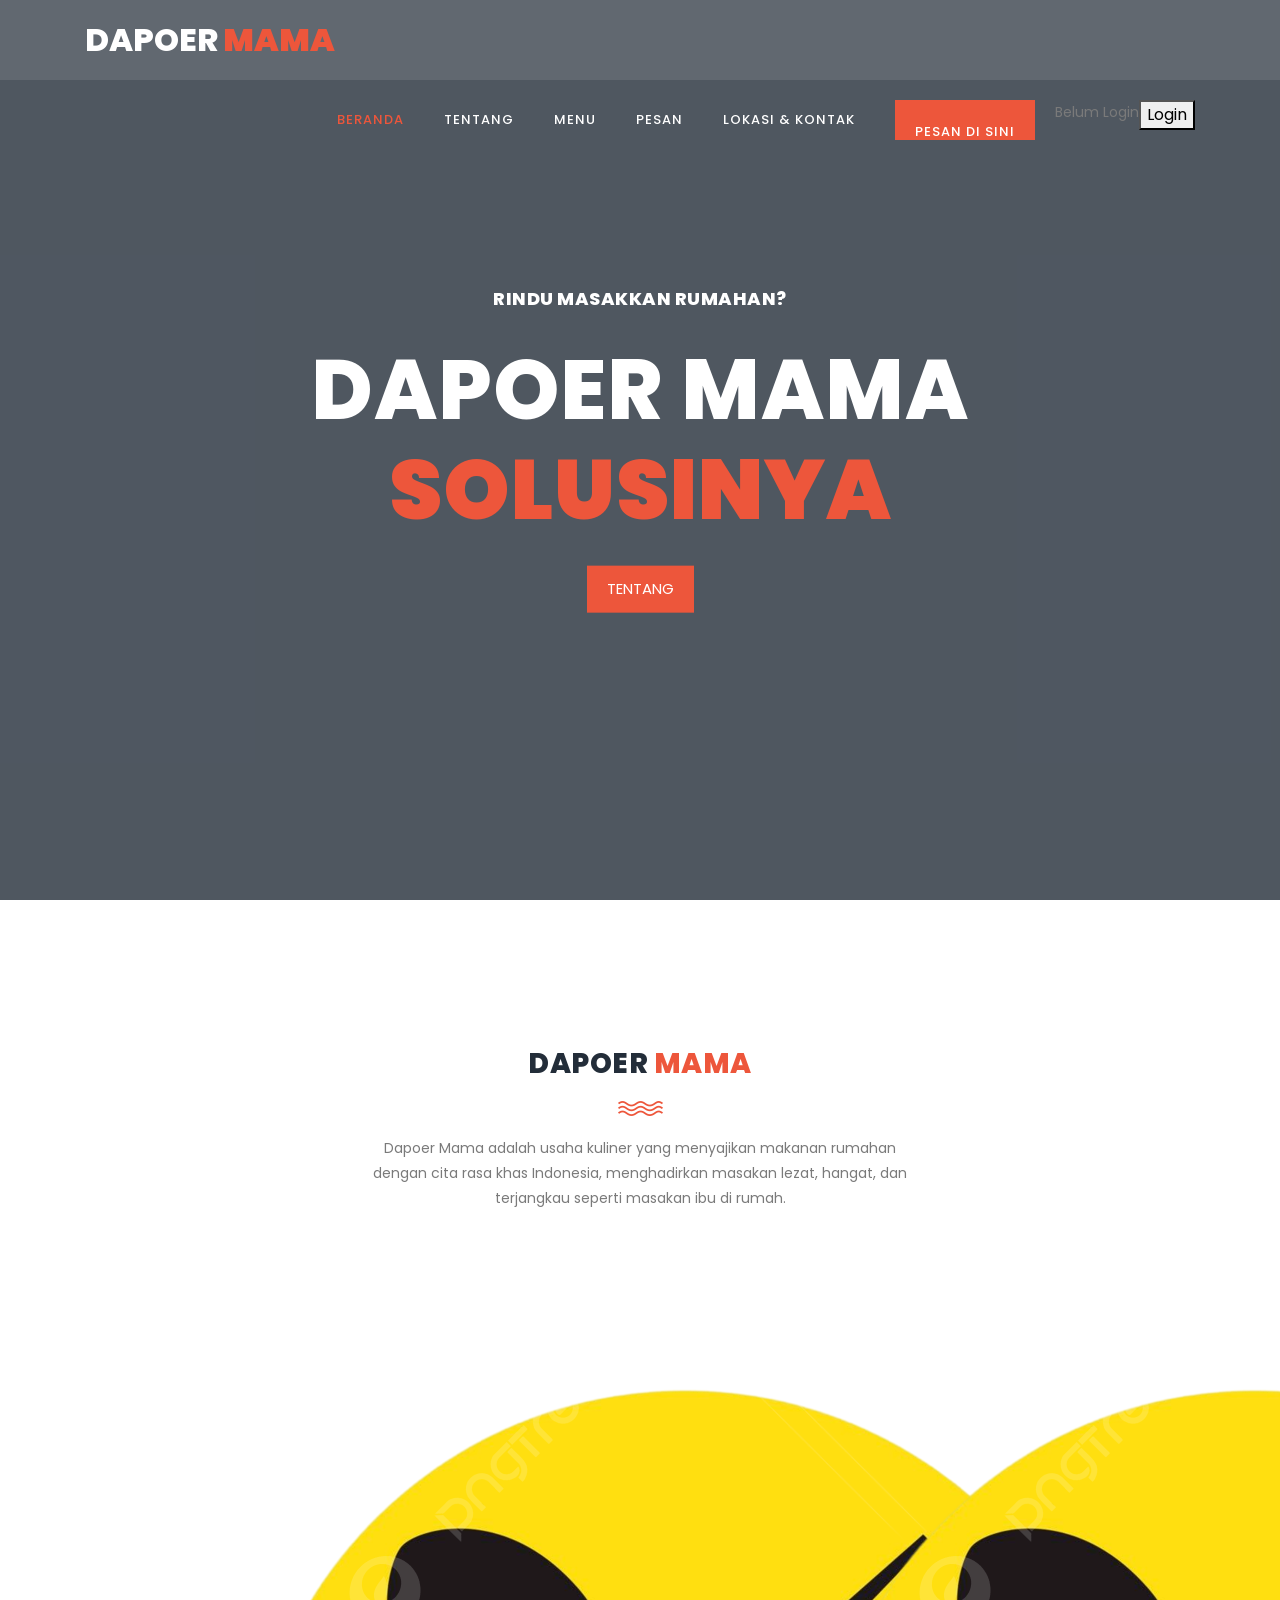
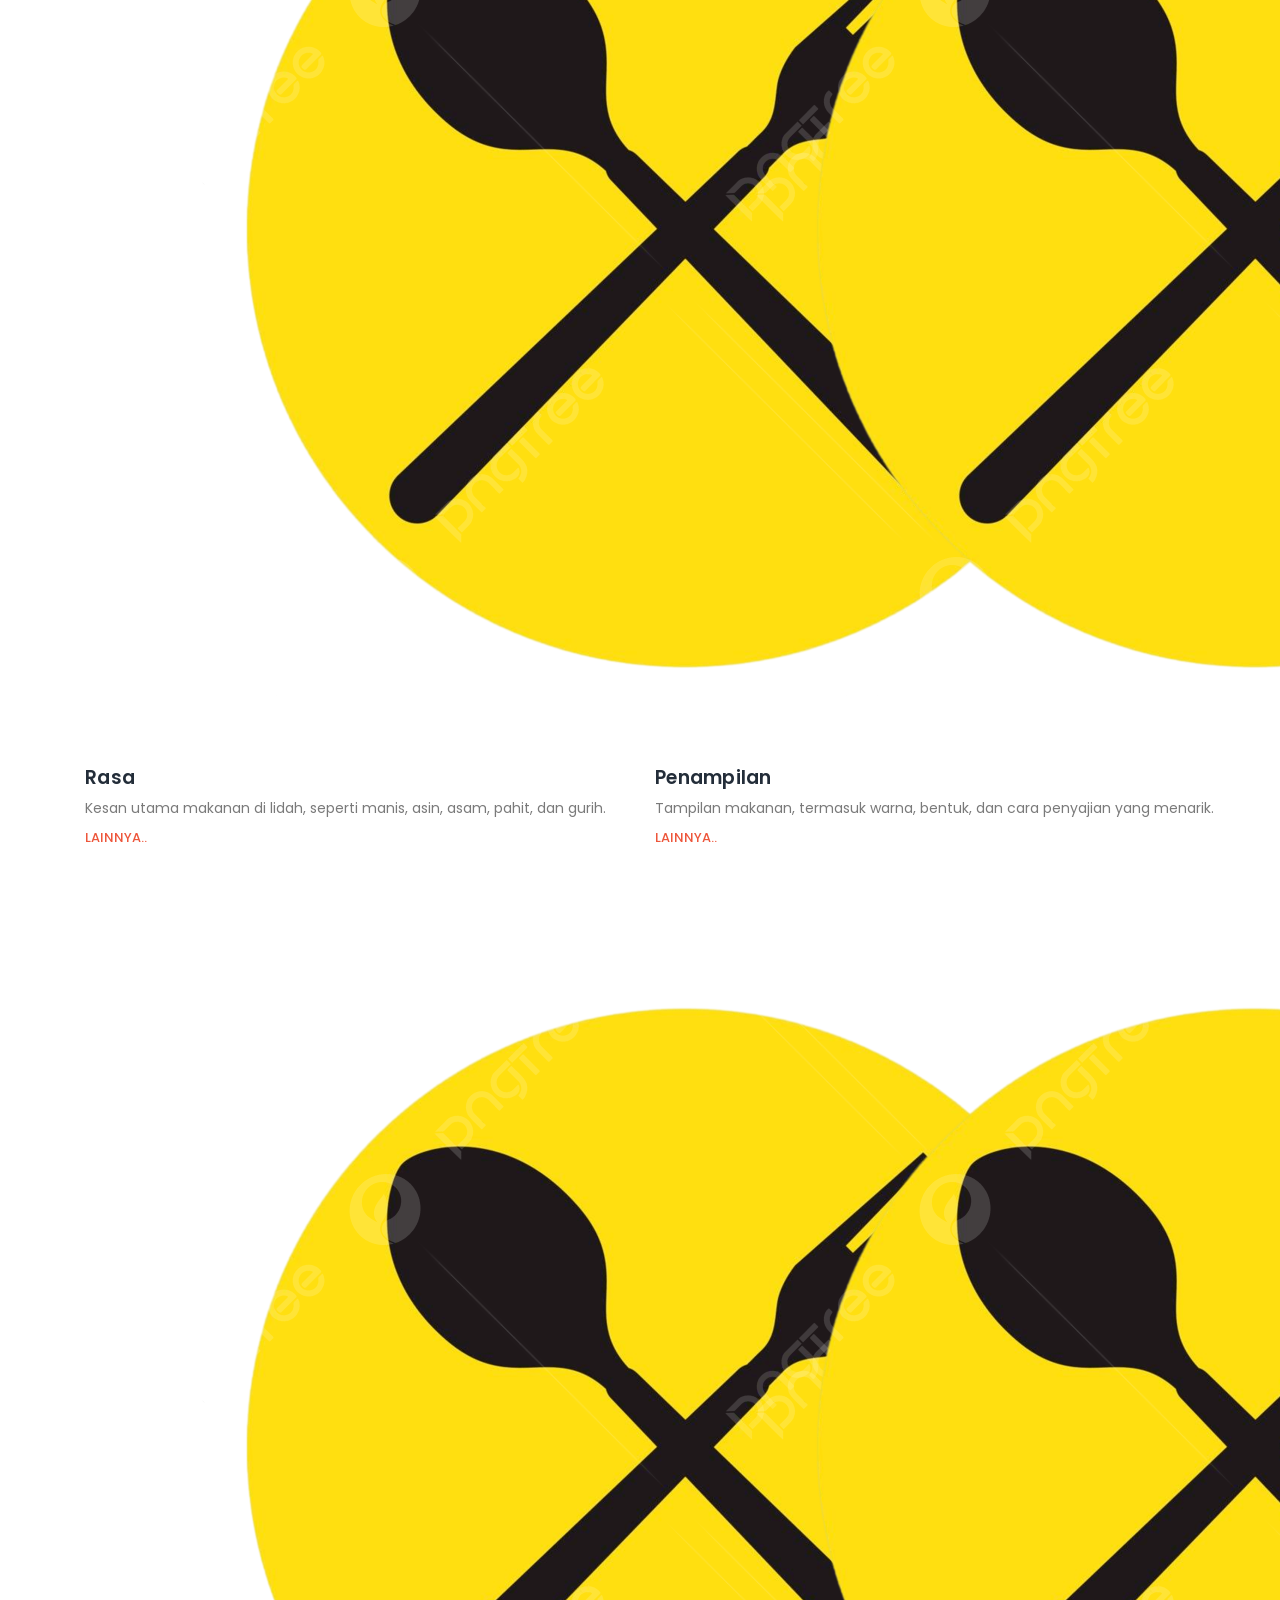
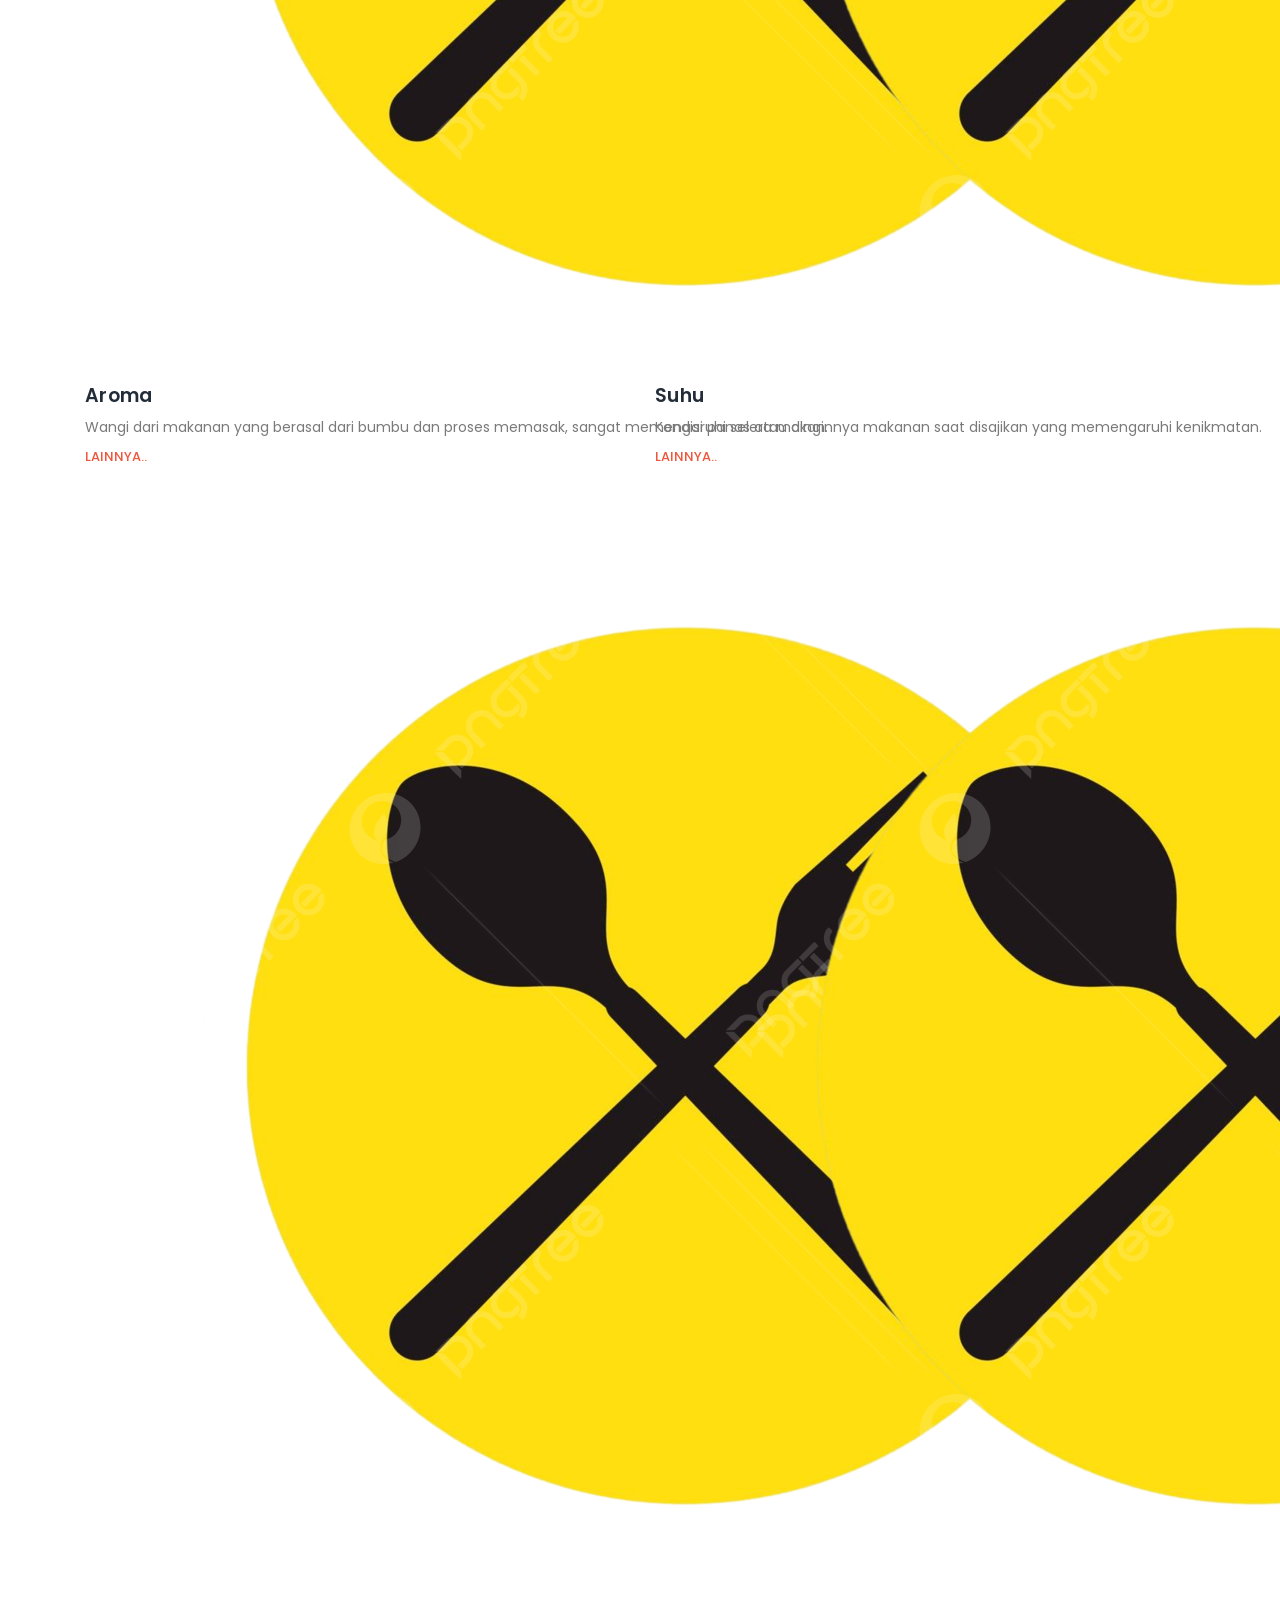
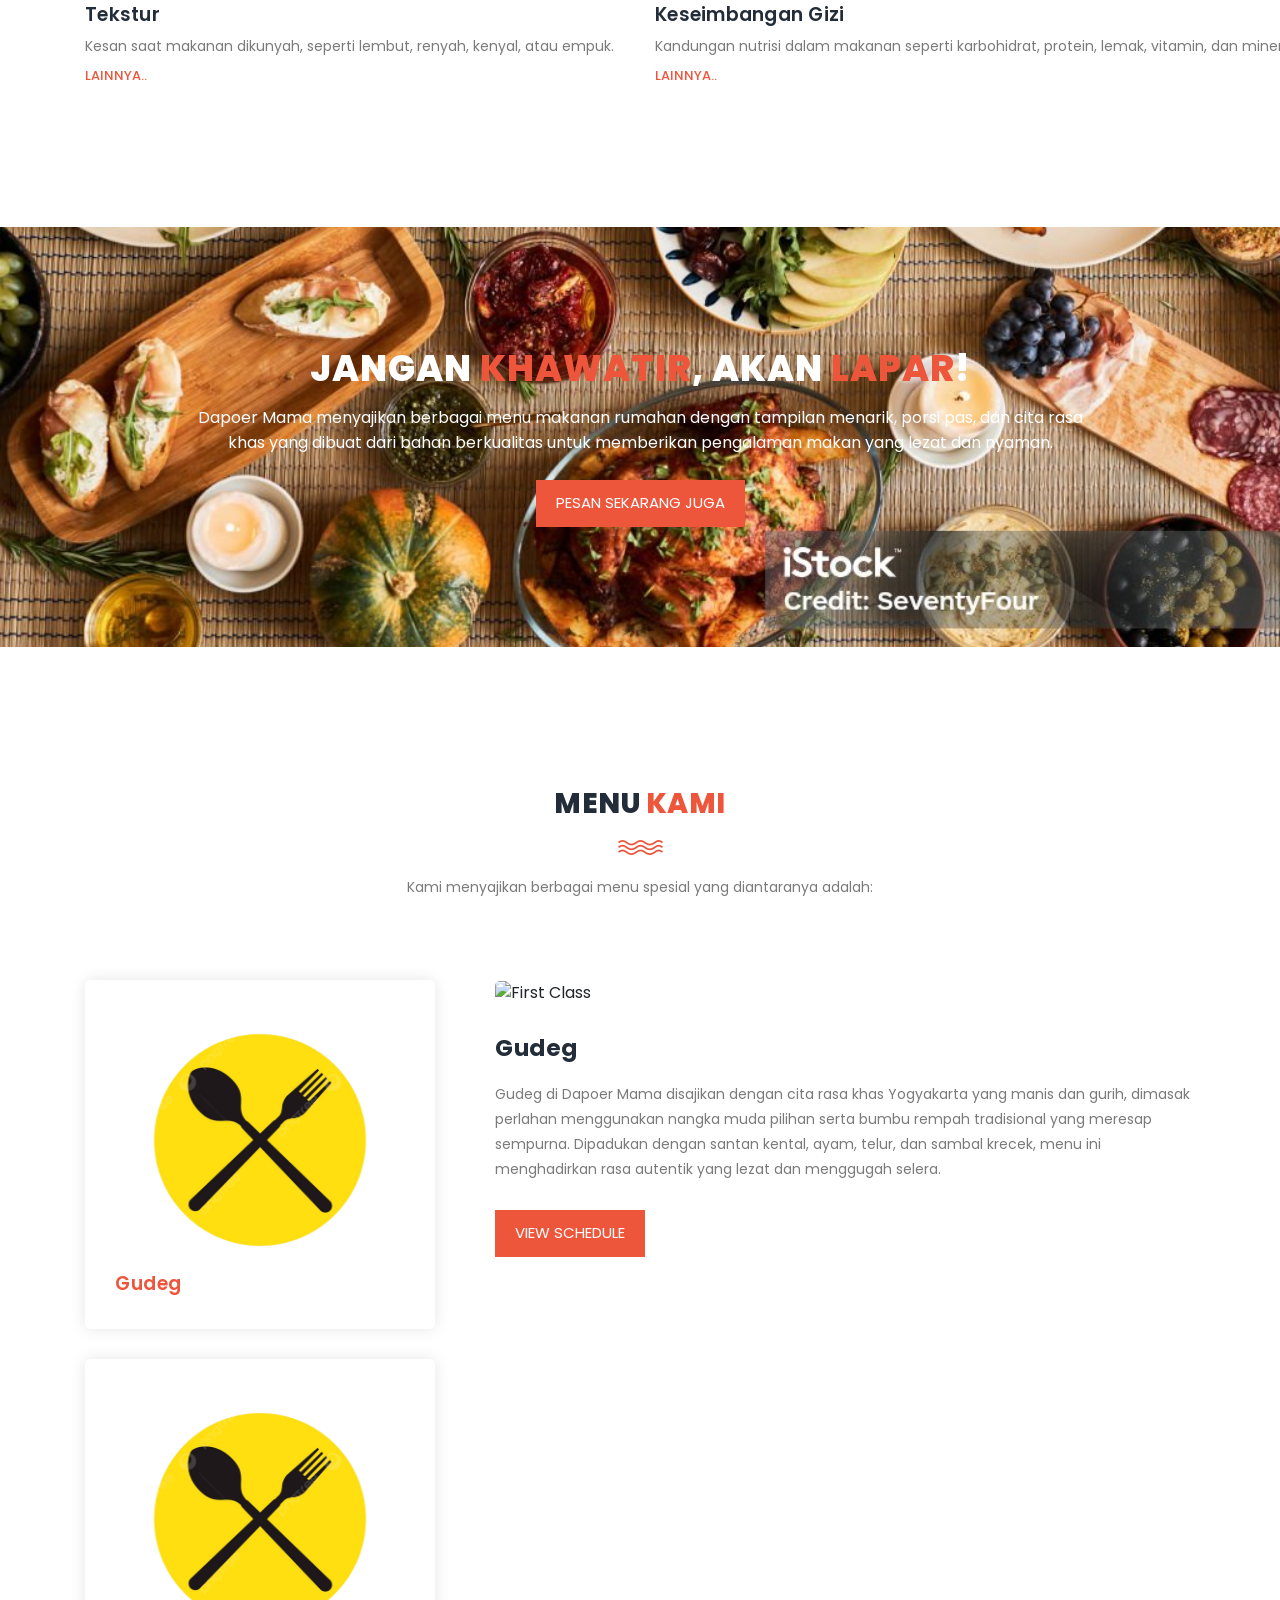
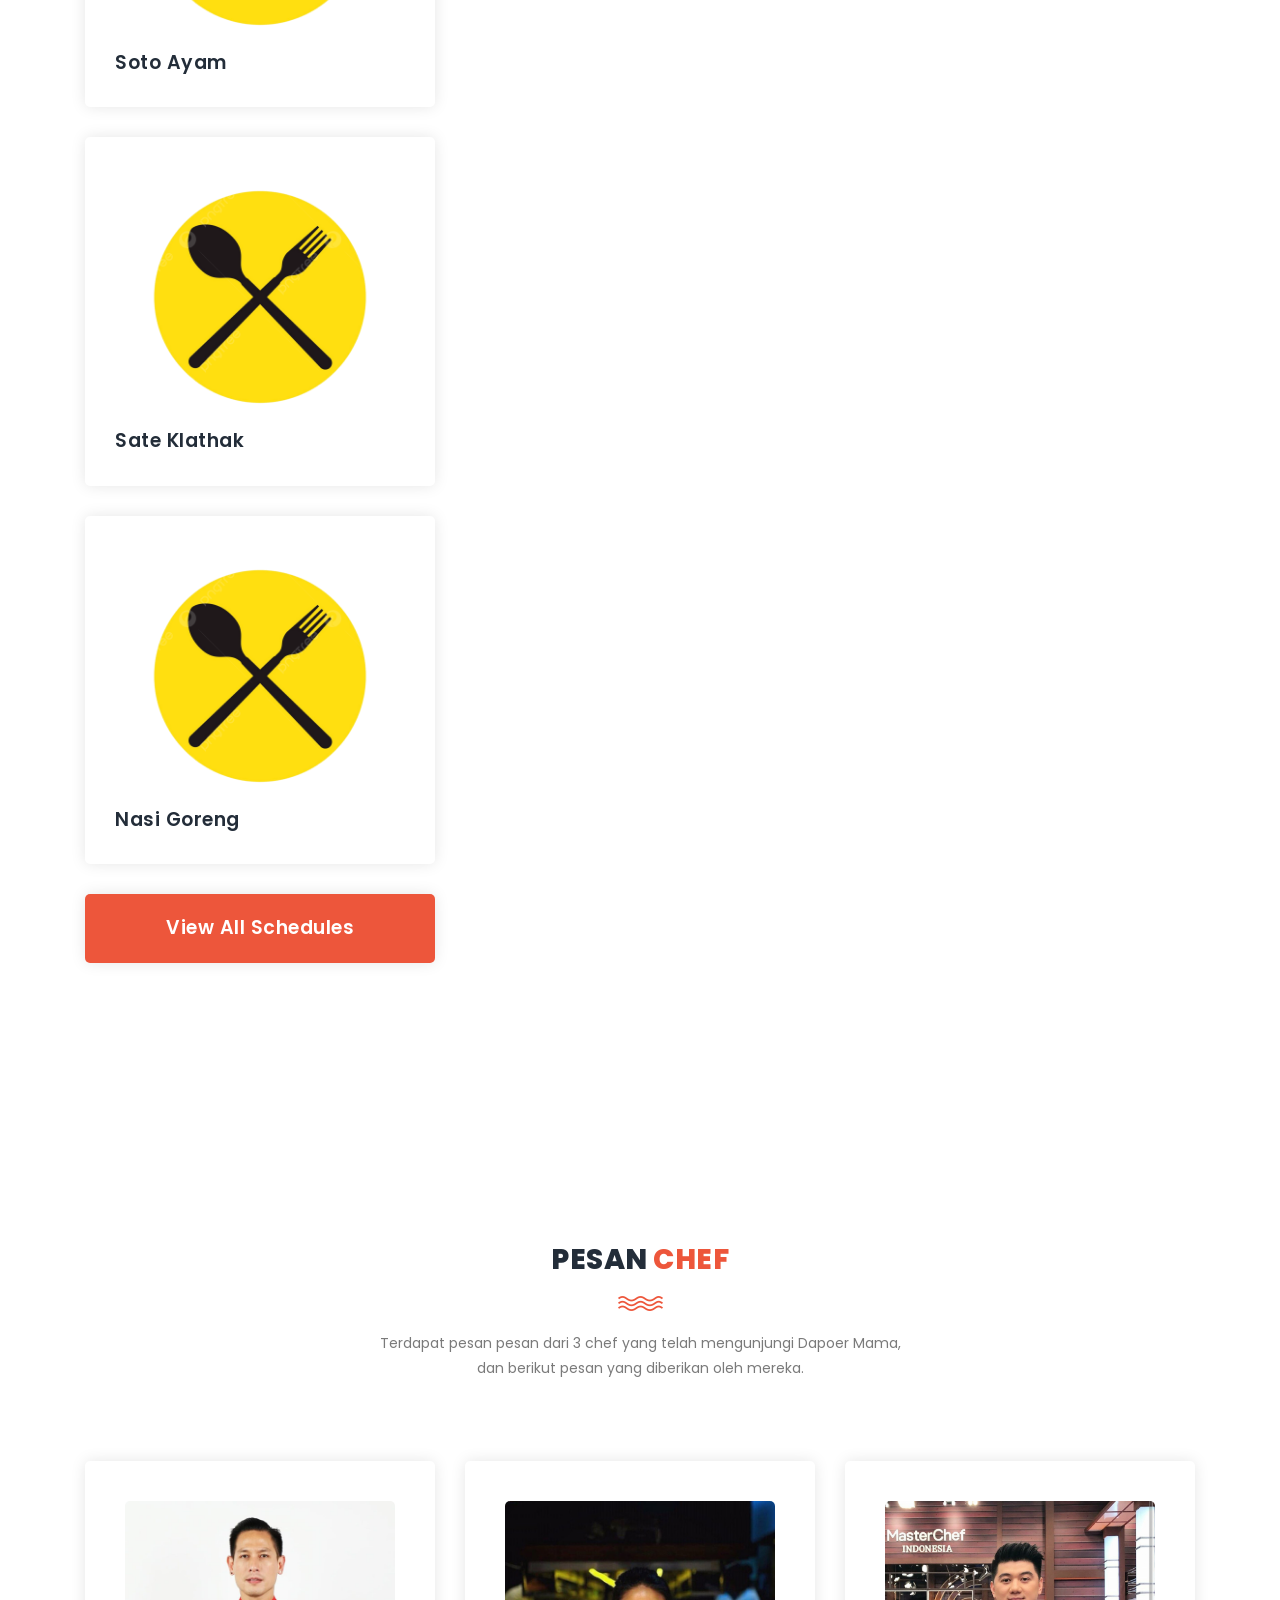
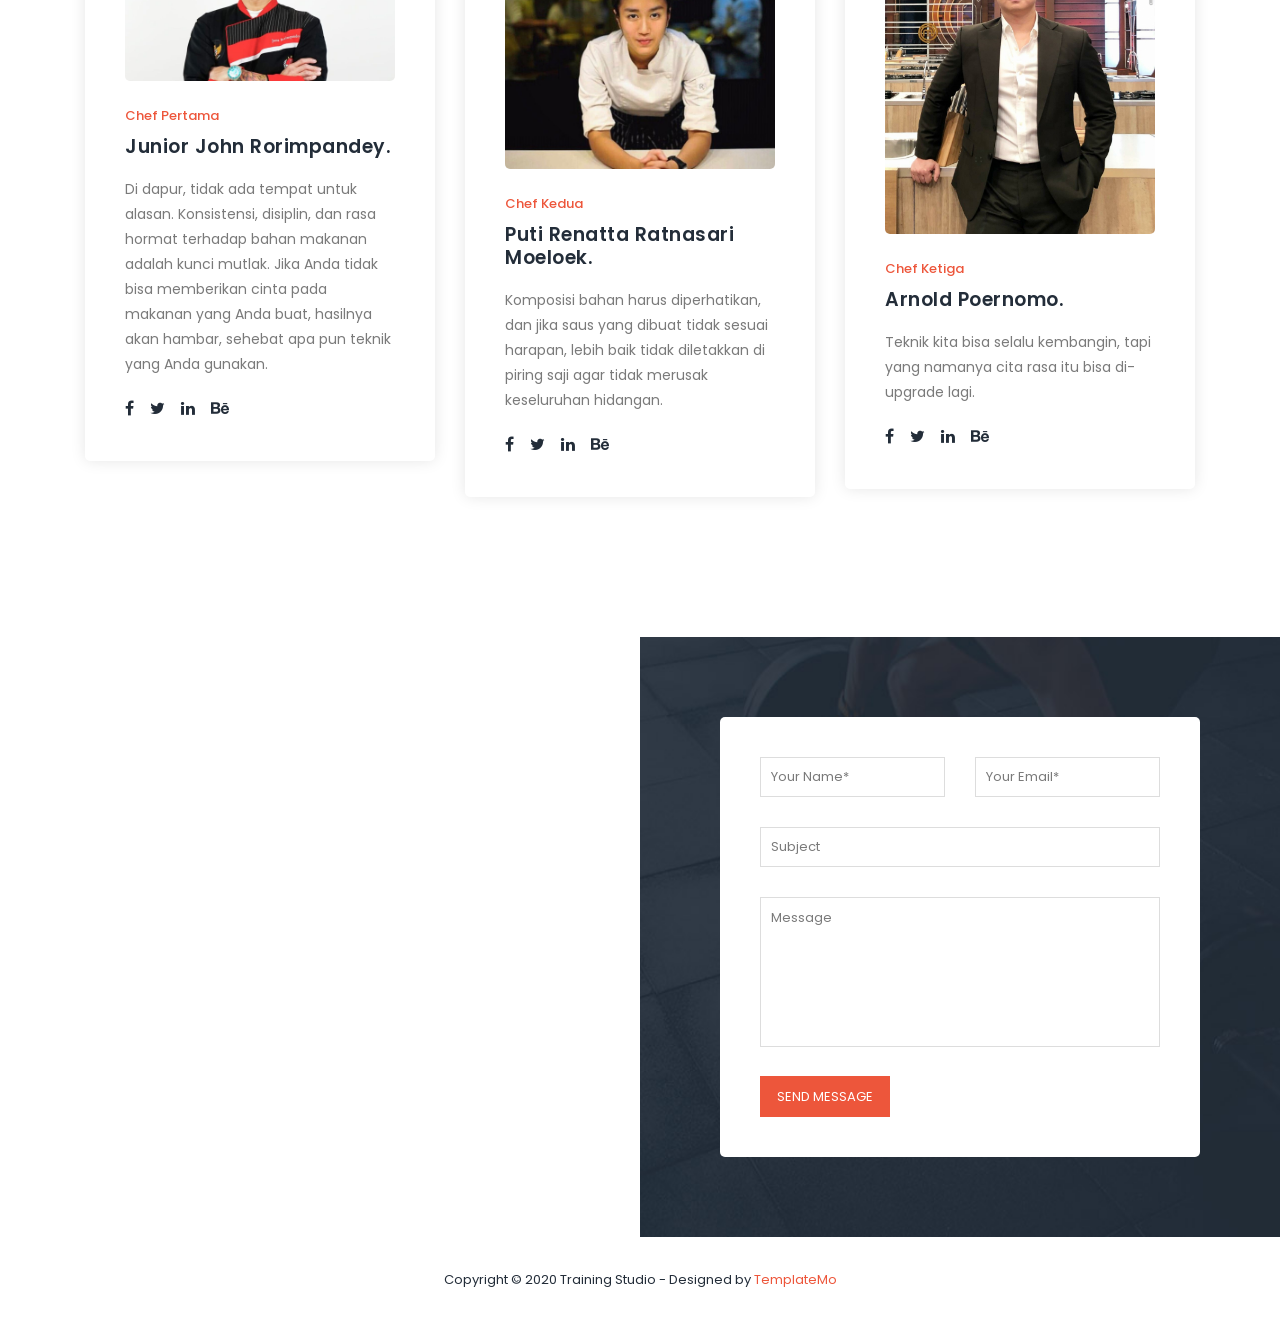
==== commit 60ba7e51: "Update index.html" ====
--- a/index.html
+++ b/index.html
@@ -56,8 +56,8 @@
                             <li class="scroll-to-section"><a href="#top" class="active">Beranda</a></li>
                             <li class="scroll-to-section"><a href="#features">Tentang</a></li>
                             <li class="scroll-to-section"><a href="#our-classes">Menu</a></li>
-                            <li class="scroll-to-section"><a href="#schedule">Lokasi</a></li>
-                            <li class="scroll-to-section"><a href="#contact-us">Kontak</a></li> 
+                            <li class="scroll-to-section"><a href="#trainers">Pesan</a></li>
+                            <li class="scroll-to-section"><a href="#contact-us">Lokasi & Kontak</a></li> 
                             <li class="main-button"><a href="#">Pesan di Sini</a></li>
                             <p id="userInfo">Belum Login</p>
                              <div id="authArea">
@@ -99,41 +99,41 @@
             <div class="row">
                 <div class="col-lg-6 offset-lg-3">
                     <div class="section-heading">
-                        <h2>Choose <em>Program</em></h2>
+                        <h2>Dapoer <em>Mama</em></h2>
                         <img src="assets/images/line-dec.png" alt="waves">
-                        <p>Training Studio is free CSS template for gyms and fitness centers. You are allowed to use this layout for your business website.</p>
+                        <p>Dapoer Mama adalah usaha kuliner yang menyajikan makanan rumahan dengan cita rasa khas Indonesia, menghadirkan masakan lezat, hangat, dan terjangkau seperti masakan ibu di rumah.</p>
                     </div>
                 </div>
                 <div class="col-lg-6">
                     <ul class="features-items">
                         <li class="feature-item">
                             <div class="left-icon">
-                                <img src="assets/images/features-first-icon.png" alt="First One">
-                            </div>
-                            <div class="right-content">
-                                <h4>Basic Fitness</h4>
-                                <p>Please do not re-distribute this template ZIP file on any template collection website. This is not allowed.</p>
-                                <a href="#" class="text-button">Discover More</a>
-                            </div>
-                        </li>
-                        <li class="feature-item">
-                            <div class="left-icon">
-                                <img src="assets/images/features-first-icon.png" alt="second one">
-                            </div>
-                            <div class="right-content">
-                                <h4>New Gym Training</h4>
-                                <p>If you wish to support TemplateMo website via PayPal, please feel free to contact us. We appreciate it a lot.</p>
-                                <a href="#" class="text-button">Discover More</a>
-                            </div>
-                        </li>
-                        <li class="feature-item">
-                            <div class="left-icon">
-                                <img src="assets/images/features-first-icon.png" alt="third gym training">
-                            </div>
-                            <div class="right-content">
-                                <h4>Basic Muscle Course</h4>
-                                <p>Credit goes to <a rel="nofollow" href="https://www.pexels.com" target="_blank">Pexels website</a> for images and video background used in this HTML template.</p>
-                                <a href="#" class="text-button">Discover More</a>
+                                <img src="assets/images/sendok-garpu.png" alt="First One">
+                            </div>
+                            <div class="right-content">
+                                <h4>Rasa</h4>
+                                <p>Kesan utama makanan di lidah, seperti manis, asin, asam, pahit, dan gurih.</p>
+                                <a href="#" class="text-button">Lainnya..</a>
+                            </div>
+                        </li>
+                        <li class="feature-item">
+                            <div class="left-icon">
+                                <img src="assets/images/sendok-garpu.png" alt="second one">
+                            </div>
+                            <div class="right-content">
+                                <h4>Aroma</h4>
+                                <p>Wangi dari makanan yang berasal dari bumbu dan proses memasak, sangat memengaruhi selera makan.</p>
+                                <a href="#" class="text-button">Lainnya..</a>
+                            </div>
+                        </li>
+                        <li class="feature-item">
+                            <div class="left-icon">
+                                <img src="assets/images/sendok-garpu.png" alt="third gym training">
+                            </div>
+                            <div class="right-content">
+                                <h4>Tekstur</h4>
+                                <p>Kesan saat makanan dikunyah, seperti lembut, renyah, kenyal, atau empuk.</p>
+                                <a href="#" class="text-button">Lainnya..</a>
                             </div>
                         </li>
                     </ul>
@@ -142,32 +142,32 @@
                     <ul class="features-items">
                         <li class="feature-item">
                             <div class="left-icon">
-                                <img src="assets/images/features-first-icon.png" alt="fourth muscle">
-                            </div>
-                            <div class="right-content">
-                                <h4>Advanced Muscle Course</h4>
-                                <p>You may want to browse through <a rel="nofollow" href="https://templatemo.com/tag/digital-marketing" target="_parent">Digital Marketing</a> or <a href="https://templatemo.com/tag/corporate">Corporate</a> HTML CSS templates on our website.</p>
-                                <a href="#" class="text-button">Discover More</a>
-                            </div>
-                        </li>
-                        <li class="feature-item">
-                            <div class="left-icon">
-                                <img src="assets/images/features-first-icon.png" alt="training fifth">
-                            </div>
-                            <div class="right-content">
-                                <h4>Yoga Training</h4>
-                                <p>This template is built on Bootstrap v4.3.1 framework. It is easy to adapt the columns and sections.</p>
-                                <a href="#" class="text-button">Discover More</a>
-                            </div>
-                        </li>
-                        <li class="feature-item">
-                            <div class="left-icon">
-                                <img src="assets/images/features-first-icon.png" alt="gym training">
-                            </div>
-                            <div class="right-content">
-                                <h4>Body Building Course</h4>
-                                <p>Suspendisse fringilla et nisi et mattis. Curabitur sed finibus nisi. Integer nibh sapien, vehicula et auctor.</p>
-                                <a href="#" class="text-button">Discover More</a>
+                                <img src="assets/images/sendok-garpu.png" alt="fourth muscle">
+                            </div>
+                            <div class="right-content">
+                                <h4>Penampilan</h4>
+                                <p>Tampilan makanan, termasuk warna, bentuk, dan cara penyajian yang menarik.</p>
+                                <a href="#" class="text-button">Lainnya..</a>
+                            </div>
+                        </li>
+                        <li class="feature-item">
+                            <div class="left-icon">
+                                <img src="assets/images/sendok-garpu.png" alt="training fifth">
+                            </div>
+                            <div class="right-content">
+                                <h4>Suhu</h4>
+                                <p>Kondisi panas atau dinginnya makanan saat disajikan yang memengaruhi kenikmatan.</p>
+                                <a href="#" class="text-button">Lainnya..</a>
+                            </div>
+                        </li>
+                        <li class="feature-item">
+                            <div class="left-icon">
+                                <img src="assets/images/sendok-garpu.png" alt="gym training">
+                            </div>
+                            <div class="right-content">
+                                <h4>Keseimbangan Gizi</h4>
+                                <p>Kandungan nutrisi dalam makanan seperti karbohidrat, protein, lemak, vitamin, dan mineral.</p>
+                                <a href="#" class="text-button">Lainnya..</a>
                             </div>
                         </li>
                     </ul>
@@ -183,10 +183,10 @@
             <div class="row">
                 <div class="col-lg-10 offset-lg-1">
                     <div class="cta-content">
-                        <h2>Don’t <em>think</em>, begin <em>today</em>!</h2>
-                        <p>Ut consectetur, metus sit amet aliquet placerat, enim est ultricies ligula, sit amet dapibus odio augue eget libero. Morbi tempus mauris a nisi luctus imperdiet.</p>
+                        <h2>Jangan <em>Khawatir</em>, akan <em>Lapar</em>!</h2>
+                        <p>Dapoer Mama menyajikan berbagai menu makanan rumahan dengan tampilan menarik, porsi pas, dan cita rasa khas yang dibuat dari bahan berkualitas untuk memberikan pengalaman makan yang lezat dan nyaman.</p>
                         <div class="main-button scroll-to-section">
-                            <a href="#our-classes">Become a member</a>
+                            <a href="#our-classes">Pesan Sekarang Juga</a>
                         </div>
                     </div>
                 </div>
@@ -201,52 +201,52 @@
             <div class="row">
                 <div class="col-lg-6 offset-lg-3">
                     <div class="section-heading">
-                        <h2>Our <em>Classes</em></h2>
+                        <h2>Menu <em>Kami</em></h2>
                         <img src="assets/images/line-dec.png" alt="">
-                        <p>Nunc urna sem, laoreet ut metus id, aliquet consequat magna. Sed viverra ipsum dolor, ultricies fermentum massa consequat eu.</p>
+                        <p>Kami menyajikan berbagai menu spesial yang diantaranya adalah:</p>
                     </div>
                 </div>
             </div>
             <div class="row" id="tabs">
               <div class="col-lg-4">
                 <ul>
-                  <li><a href='#tabs-1'><img src="assets/images/tabs-first-icon.png" alt="">First Training Class</a></li>
-                  <li><a href='#tabs-2'><img src="assets/images/tabs-first-icon.png" alt="">Second Training Class</a></a></li>
-                  <li><a href='#tabs-3'><img src="assets/images/tabs-first-icon.png" alt="">Third Training Class</a></a></li>
-                  <li><a href='#tabs-4'><img src="assets/images/tabs-first-icon.png" alt="">Fourth Training Class</a></a></li>
+                  <li><a href='#tabs-1'><img src="assets/images/sendok-garpu.png" alt="">Gudeg</a></li>
+                  <li><a href='#tabs-2'><img src="assets/images/sendok-garpu.png" alt="">Soto Ayam</a></a></li>
+                  <li><a href='#tabs-3'><img src="assets/images/sendok-garpu.png" alt="">Sate Klathak</a></a></li>
+                  <li><a href='#tabs-4'><img src="assets/images/sendok-garpu.png" alt="">Nasi Goreng</a></a></li>
                   <div class="main-rounded-button"><a href="#">View All Schedules</a></div>
                 </ul>
               </div>
               <div class="col-lg-8">
                 <section class='tabs-content'>
                   <article id='tabs-1'>
-                    <img src="assets/images/training-image-01.jpg" alt="First Class">
-                    <h4>First Training Class</h4>
-                    <p>Phasellus convallis mauris sed elementum vulputate. Donec posuere leo sed dui eleifend hendrerit. Sed suscipit suscipit erat, sed vehicula ligula. Aliquam ut sem fermentum sem tincidunt lacinia gravida aliquam nunc. Morbi quis erat imperdiet, molestie nunc ut, accumsan diam.</p>
+                    <img src="assets/images/gudeg.jpg" alt="First Class">
+                    <h4>Gudeg</h4>
+                    <p>Gudeg di Dapoer Mama disajikan dengan cita rasa khas Yogyakarta yang manis dan gurih, dimasak perlahan menggunakan nangka muda pilihan serta bumbu rempah tradisional yang meresap sempurna. Dipadukan dengan santan kental, ayam, telur, dan sambal krecek, menu ini menghadirkan rasa autentik yang lezat dan menggugah selera.</p>
                     <div class="main-button">
                         <a href="#">View Schedule</a>
                     </div>
                   </article>
                   <article id='tabs-2'>
-                    <img src="assets/images/training-image-02.jpg" alt="Second Training">
-                    <h4>Second Training Class</h4>
-                    <p>Integer dapibus, est vel dapibus mattis, sem mauris luctus leo, ac pulvinar quam tortor a velit. Praesent ultrices erat ante, in ultricies augue ultricies faucibus. Nam tellus nibh, ullamcorper at mattis non, rhoncus sed massa. Cras quis pulvinar eros. Orci varius natoque penatibus et magnis dis parturient montes, nascetur ridiculus mus.</p>
+                    <img src="assets/images/soto.jpg" alt="Second Training">
+                    <h4>Soto Ayam</h4>
+                    <p>Soto di Dapoer Mama disajikan dengan kuah hangat yang gurih dan kaya akan rempah pilihan, dipadukan dengan daging yang empuk serta pelengkap segar seperti tauge, seledri, dan bawang goreng. Perpaduan rasa yang khas membuat soto ini terasa lezat, hangat, dan cocok dinikmati kapan saja.</p>
                     <div class="main-button">
                         <a href="#">View Schedule</a>
                     </div>
                   </article>
                   <article id='tabs-3'>
-                    <img src="assets/images/training-image-03.jpg" alt="Third Class">
-                    <h4>Third Training Class</h4>
-                    <p>Fusce laoreet malesuada rhoncus. Donec ultricies diam tortor, id auctor neque posuere sit amet. Aliquam pharetra, augue vel cursus porta, nisi tortor vulputate sapien, id scelerisque felis magna id felis. Proin neque metus, pellentesque pharetra semper vel, accumsan a neque.</p>
+                    <img src="assets/images/sate.jpg" alt="Third Class">
+                    <h4>Sate Klathak</h4>
+                    <p>Sate Klathak di Dapoer Mama disajikan dengan potongan daging kambing yang empuk dan dibumbui sederhana menggunakan garam serta rempah pilihan, sehingga menghasilkan cita rasa gurih yang khas. Dibakar dengan teknik tradisional hingga matang sempurna, sate ini memiliki aroma menggugah selera dan cocok dinikmati dengan kuah gulai hangat khas Jogja.</p>
                     <div class="main-button">
                         <a href="#">View Schedule</a>
                     </div>
                   </article>
                   <article id='tabs-4'>
-                    <img src="assets/images/training-image-04.jpg" alt="Fourth Training">
-                    <h4>Fourth Training Class</h4>
-                    <p>Pellentesque habitant morbi tristique senectus et netus et malesuada fames ac turpis egestas. Aenean ultrices elementum odio ac tempus. Etiam eleifend orci lectus, eget venenatis ipsum commodo et.</p>
+                    <img src="assets/images/nasi.jpg" alt="Fourth Training">
+                    <h4>Nasi Goreng</h4>
+                    <p>Nasi goreng di Dapoer Mama memiliki cita rasa gurih dan khas dengan perpaduan bumbu rempah yang pas. Disajikan hangat dengan tambahan telur, ayam, dan pelengkap segar, menu ini menghadirkan aroma menggugah selera serta rasa lezat yang cocok dinikmati kapan saja.</p>
                     <div class="main-button">
                         <a href="#">View Schedule</a>
                     </div>
@@ -258,71 +258,6 @@
     </section>
     <!-- ***** Our Classes End ***** -->
     
-    <section class="section" id="schedule">
-        <div class="container">
-            <div class="row">
-                <div class="col-lg-6 offset-lg-3">
-                    <div class="section-heading dark-bg">
-                        <h2>Classes <em>Schedule</em></h2>
-                        <img src="assets/images/line-dec.png" alt="">
-                        <p>Nunc urna sem, laoreet ut metus id, aliquet consequat magna. Sed viverra ipsum dolor, ultricies fermentum massa consequat eu.</p>
-                    </div>
-                </div>
-            </div>
-            <div class="row">
-                <div class="col-lg-12">
-                    <div class="filters">
-                        <ul class="schedule-filter">
-                            <li class="active" data-tsfilter="monday">Monday</li>
-                            <li data-tsfilter="tuesday">Tuesday</li>
-                            <li data-tsfilter="wednesday">Wednesday</li>
-                            <li data-tsfilter="thursday">Thursday</li>
-                            <li data-tsfilter="friday">Friday</li>
-                        </ul>
-                    </div>
-                </div>
-                <div class="col-lg-10 offset-lg-1">
-                    <div class="schedule-table filtering">
-                        <table>
-                            <tbody>
-                                <tr>
-                                    <td class="day-time">Fitness Class</td>
-                                    <td class="monday ts-item show" data-tsmeta="monday">10:00AM - 11:30AM</td>
-                                    <td class="tuesday ts-item" data-tsmeta="tuesday">2:00PM - 3:30PM</td>
-                                    <td>William G. Stewart</td>
-                                </tr>
-                                <tr>
-                                    <td class="day-time">Muscle Training</td>
-                                    <td class="friday ts-item" data-tsmeta="friday">10:00AM - 11:30AM</td>
-                                    <td class="thursday friday ts-item" data-tsmeta="thursday" data-tsmeta="friday">2:00PM - 3:30PM</td>
-                                    <td>Paul D. Newman</td>
-                                </tr>
-                                <tr>
-                                    <td class="day-time">Body Building</td>
-                                    <td class="tuesday ts-item" data-tsmeta="tuesday">10:00AM - 11:30AM</td>
-                                    <td class="monday ts-item show" data-tsmeta="monday">2:00PM - 3:30PM</td>
-                                    <td>Boyd C. Harris</td>
-                                </tr>
-                                <tr>
-                                    <td class="day-time">Yoga Training Class</td>
-                                    <td class="wednesday ts-item" data-tsmeta="wednesday">10:00AM - 11:30AM</td>
-                                    <td class="friday ts-item" data-tsmeta="friday">2:00PM - 3:30PM</td>
-                                    <td>Hector T. Daigle</td>
-                                </tr>
-                                <tr>
-                                    <td class="day-time">Advanced Training</td>
-                                    <td class="thursday ts-item" data-tsmeta="thursday">10:00AM - 11:30AM</td>
-                                    <td class="wednesday ts-item" data-tsmeta="wednesday">2:00PM - 3:30PM</td>
-                                    <td>Bret D. Bowers</td>
-                                </tr>
-                            </tbody>
-                        </table>
-                    </div>
-                </div>
-            </div>
-        </div>
-    </section>
-
     <!-- ***** Testimonials Starts ***** -->
     <section class="section" id="trainers">
         <div class="container">
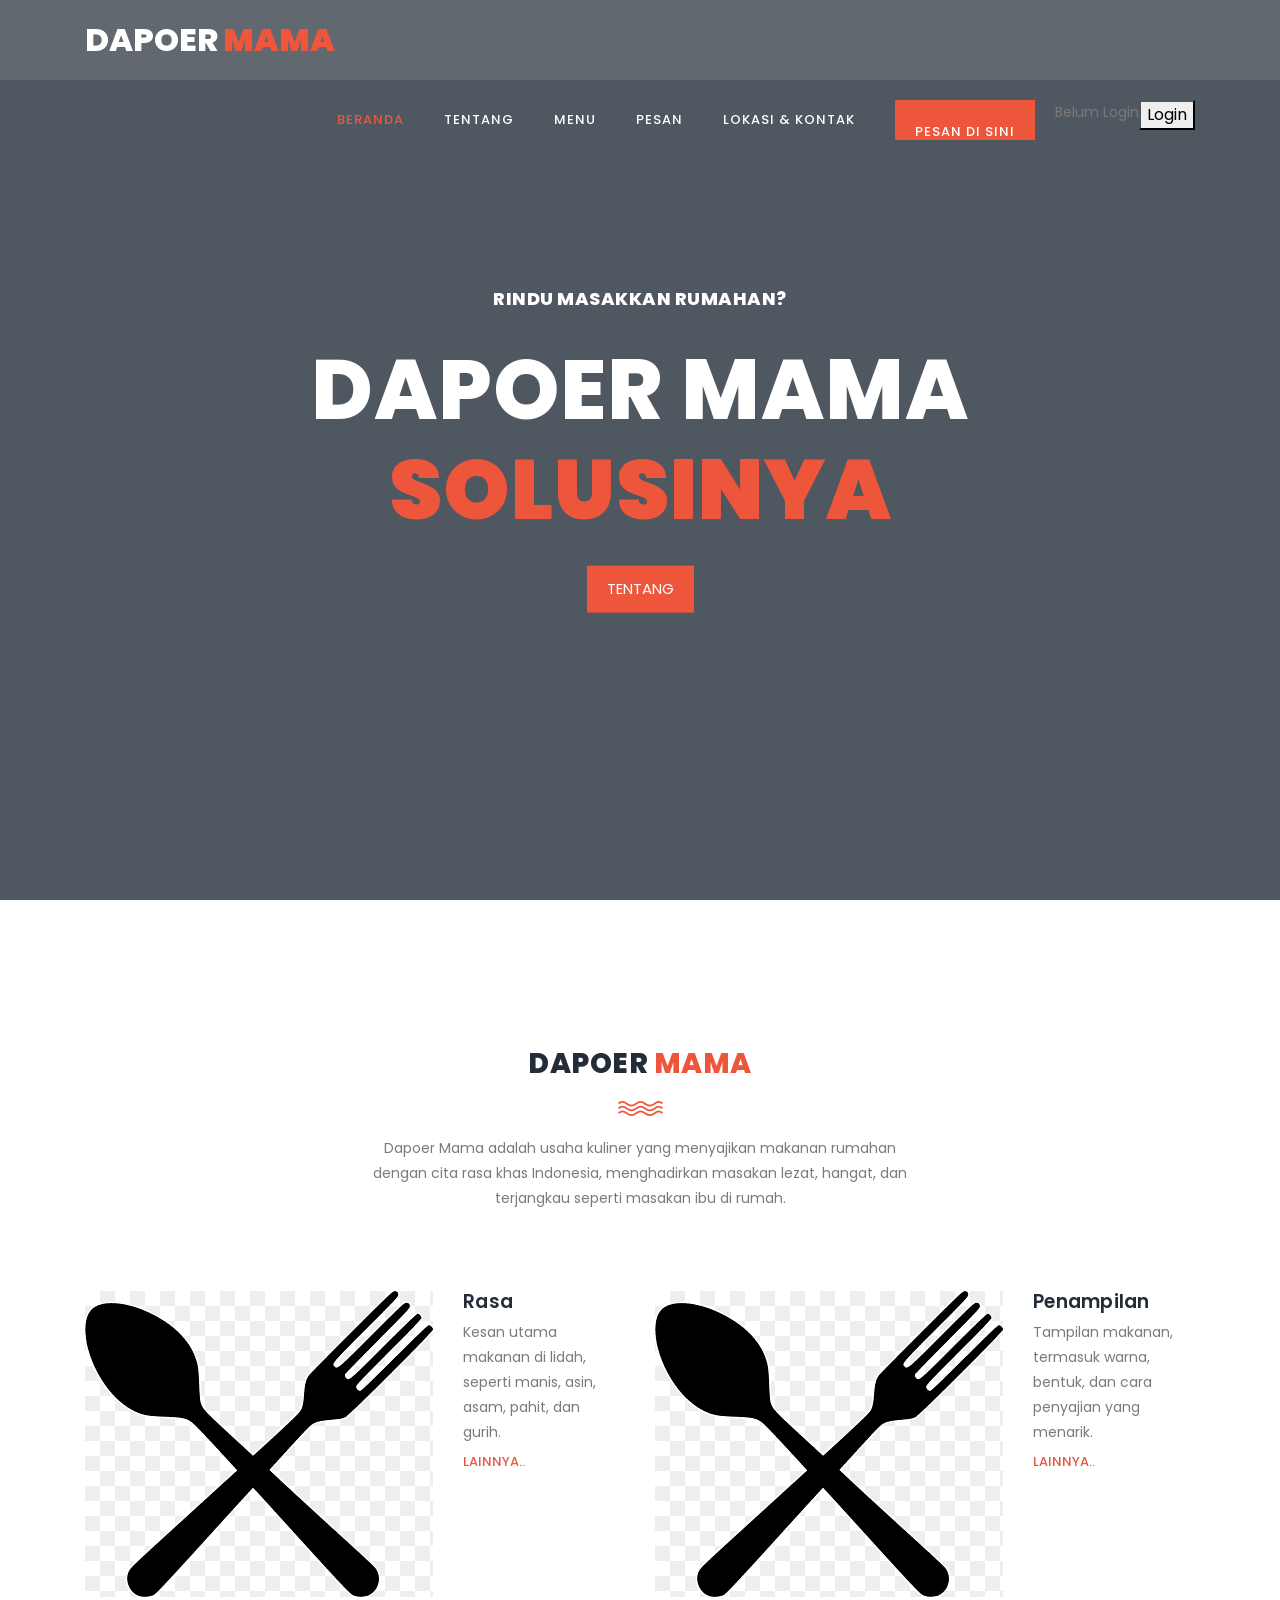
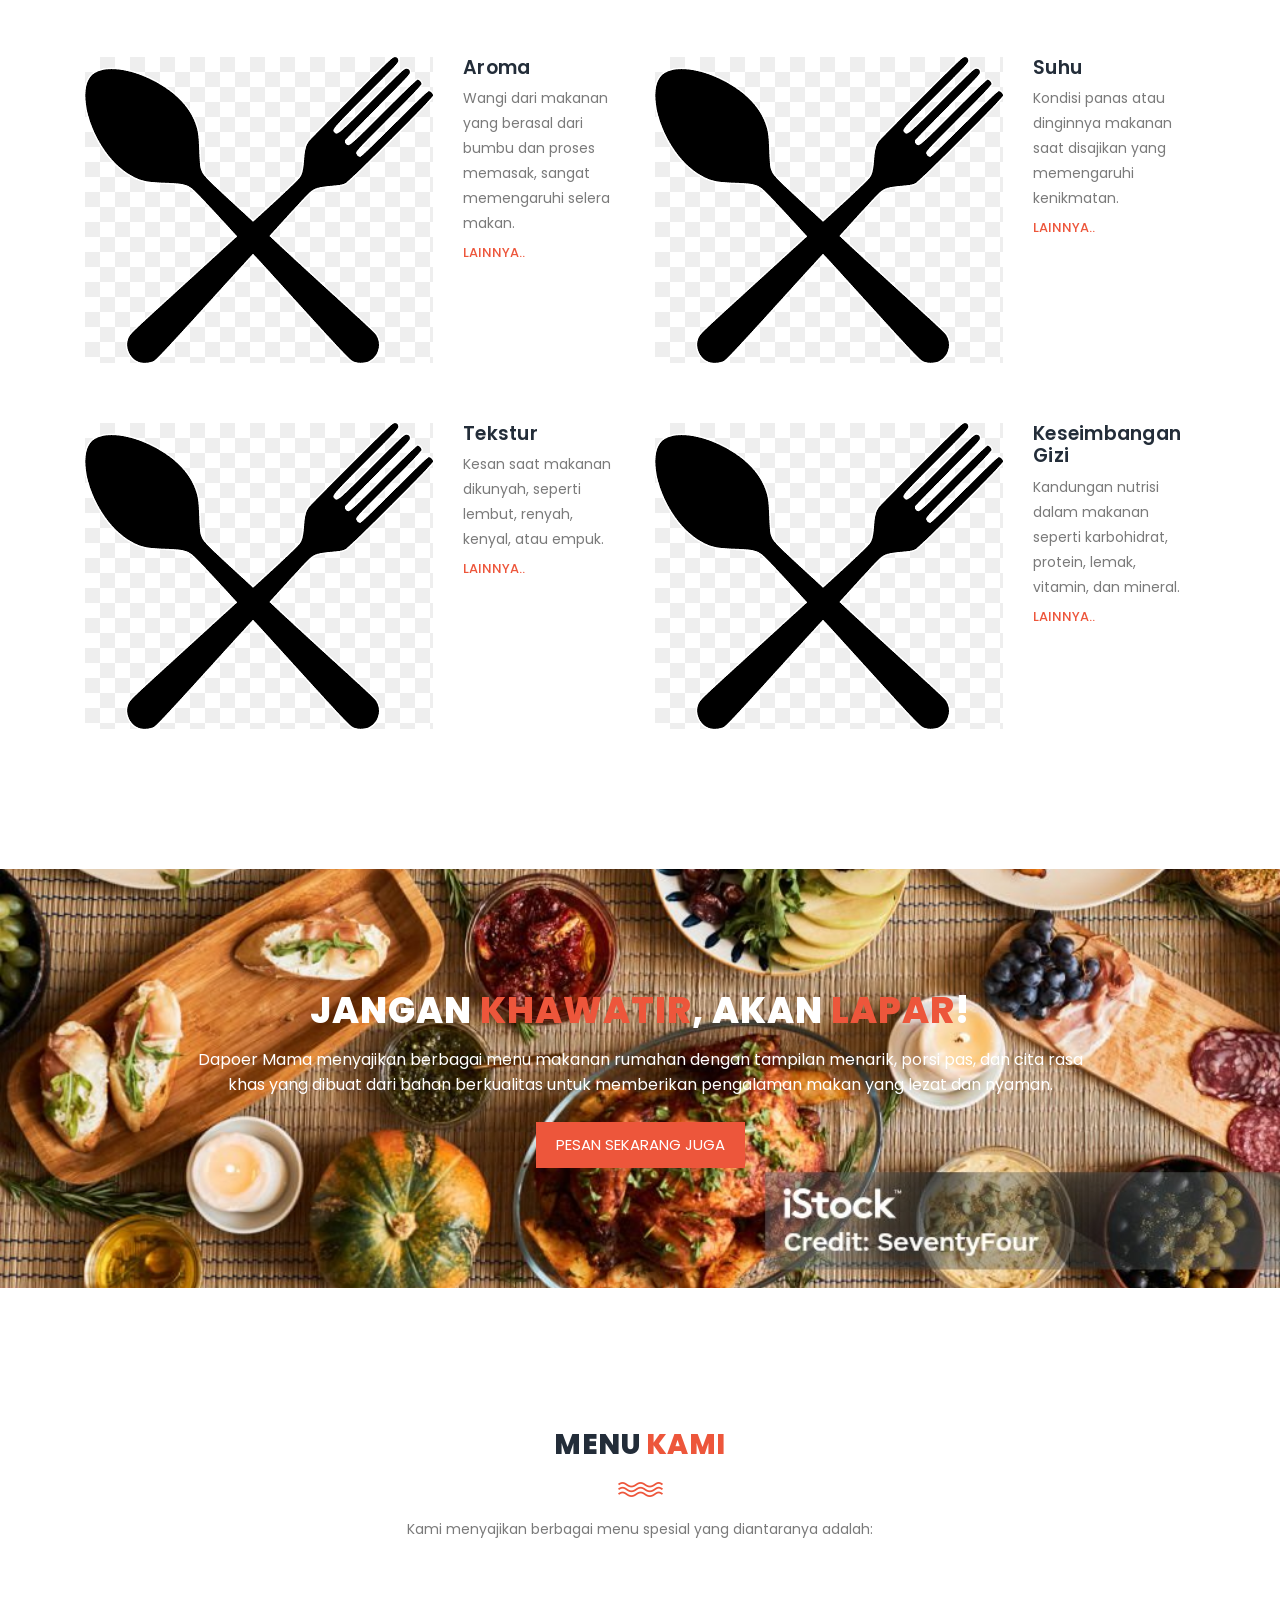
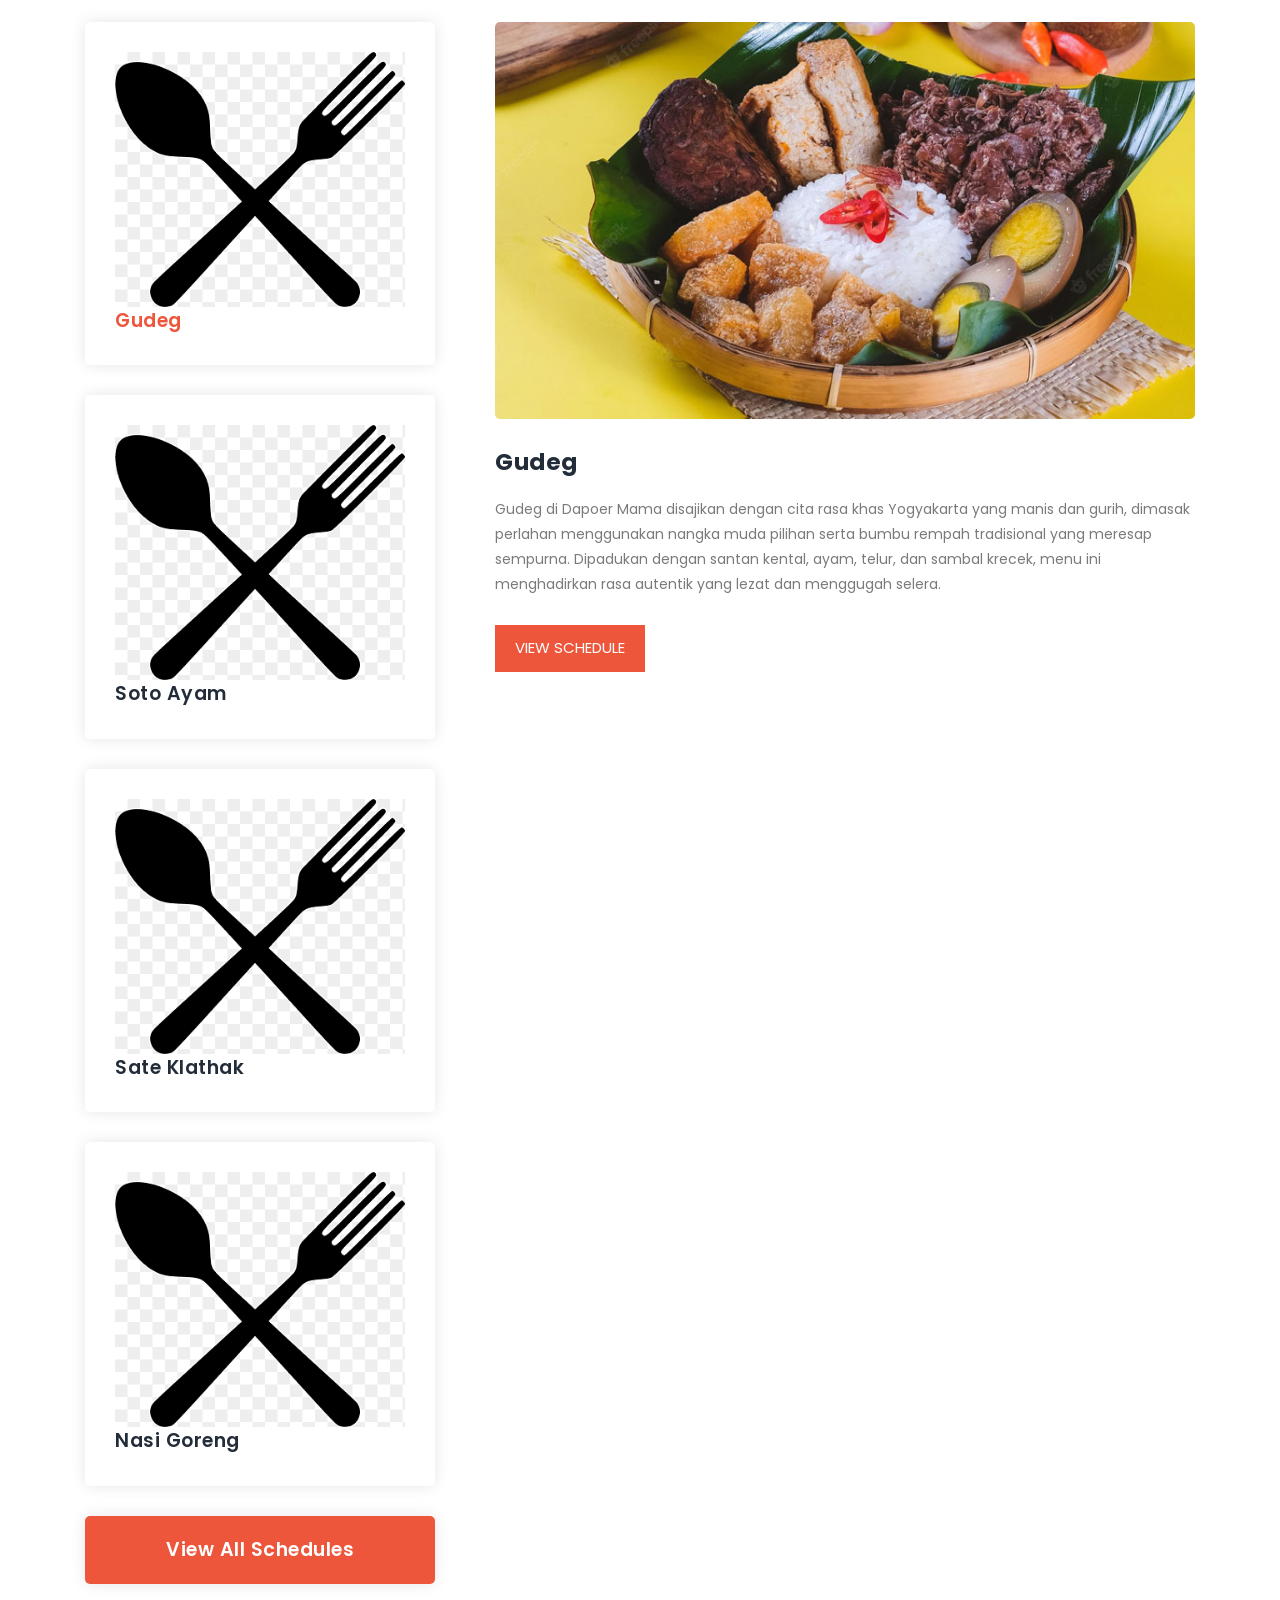
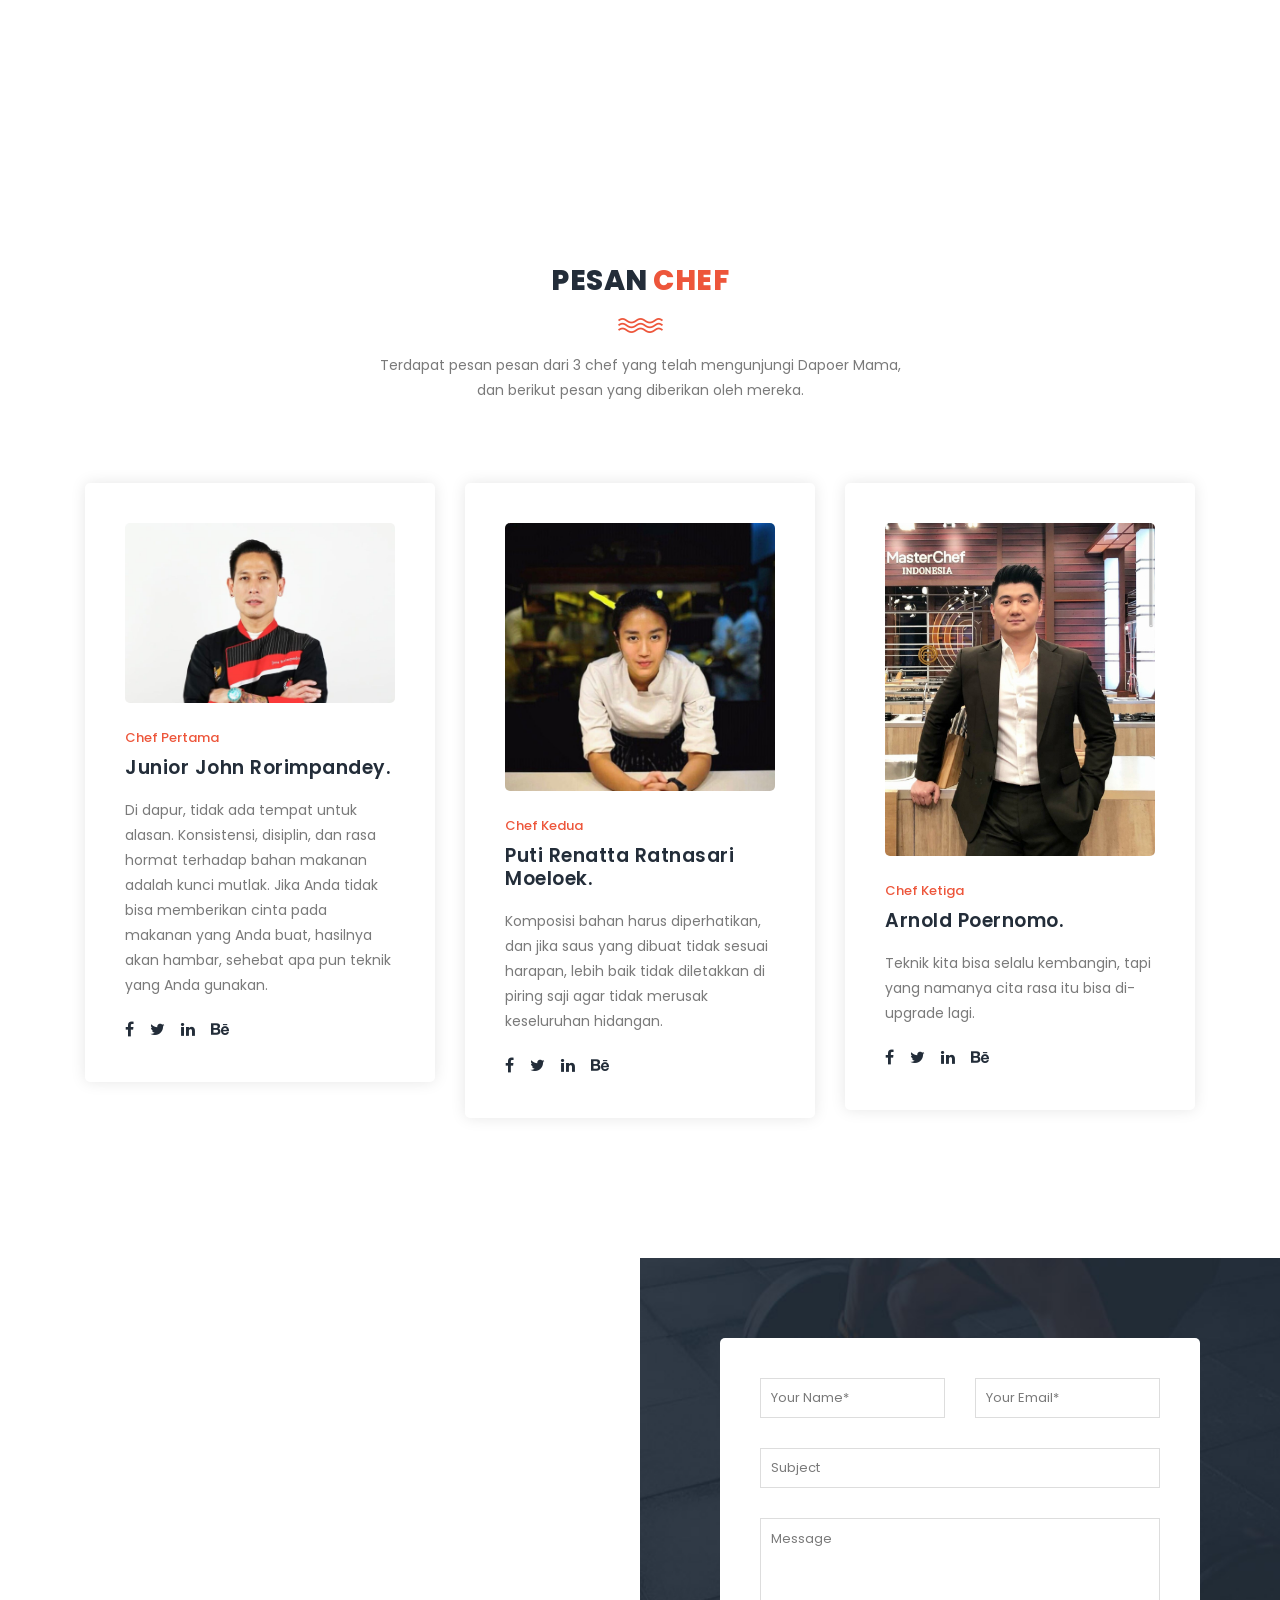
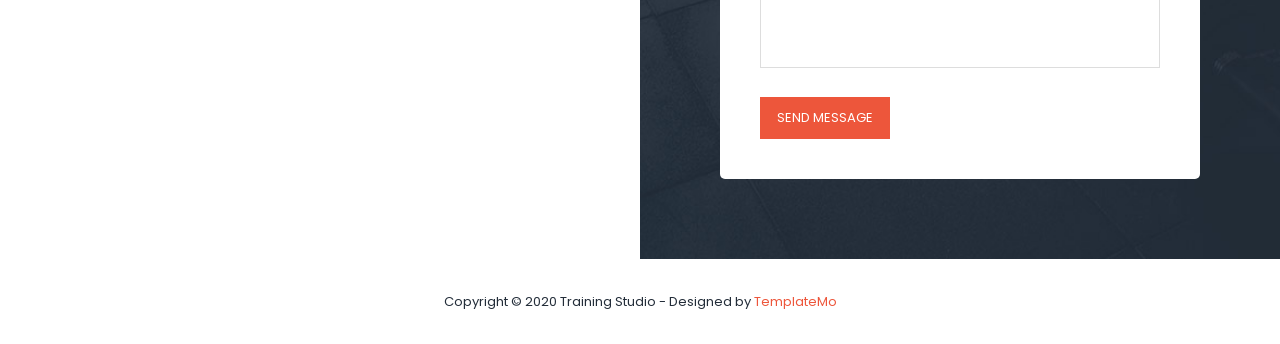
==== commit ae56e4d2: "Update index.html" ====
--- a/index.html
+++ b/index.html
@@ -108,7 +108,7 @@
                     <ul class="features-items">
                         <li class="feature-item">
                             <div class="left-icon">
-                                <img src="assets/images/sendok-garpu.png" alt="First One">
+                                <img src="assets/images/sendok.png" alt="First One">
                             </div>
                             <div class="right-content">
                                 <h4>Rasa</h4>
@@ -118,7 +118,7 @@
                         </li>
                         <li class="feature-item">
                             <div class="left-icon">
-                                <img src="assets/images/sendok-garpu.png" alt="second one">
+                                <img src="assets/images/sendok.png" alt="second one">
                             </div>
                             <div class="right-content">
                                 <h4>Aroma</h4>
@@ -128,7 +128,7 @@
                         </li>
                         <li class="feature-item">
                             <div class="left-icon">
-                                <img src="assets/images/sendok-garpu.png" alt="third gym training">
+                                <img src="assets/images/sendok.png" alt="third gym training">
                             </div>
                             <div class="right-content">
                                 <h4>Tekstur</h4>
@@ -142,7 +142,7 @@
                     <ul class="features-items">
                         <li class="feature-item">
                             <div class="left-icon">
-                                <img src="assets/images/sendok-garpu.png" alt="fourth muscle">
+                                <img src="assets/images/sendok.png" alt="fourth muscle">
                             </div>
                             <div class="right-content">
                                 <h4>Penampilan</h4>
@@ -152,7 +152,7 @@
                         </li>
                         <li class="feature-item">
                             <div class="left-icon">
-                                <img src="assets/images/sendok-garpu.png" alt="training fifth">
+                                <img src="assets/images/sendok.png" alt="training fifth">
                             </div>
                             <div class="right-content">
                                 <h4>Suhu</h4>
@@ -162,7 +162,7 @@
                         </li>
                         <li class="feature-item">
                             <div class="left-icon">
-                                <img src="assets/images/sendok-garpu.png" alt="gym training">
+                                <img src="assets/images/sendok.png" alt="gym training">
                             </div>
                             <div class="right-content">
                                 <h4>Keseimbangan Gizi</h4>
@@ -210,10 +210,10 @@
             <div class="row" id="tabs">
               <div class="col-lg-4">
                 <ul>
-                  <li><a href='#tabs-1'><img src="assets/images/sendok-garpu.png" alt="">Gudeg</a></li>
-                  <li><a href='#tabs-2'><img src="assets/images/sendok-garpu.png" alt="">Soto Ayam</a></a></li>
-                  <li><a href='#tabs-3'><img src="assets/images/sendok-garpu.png" alt="">Sate Klathak</a></a></li>
-                  <li><a href='#tabs-4'><img src="assets/images/sendok-garpu.png" alt="">Nasi Goreng</a></a></li>
+                  <li><a href='#tabs-1'><img src="assets/images/sendok.png" alt="">Gudeg</a></li>
+                  <li><a href='#tabs-2'><img src="assets/images/sendok.png" alt="">Soto Ayam</a></a></li>
+                  <li><a href='#tabs-3'><img src="assets/images/sendok.png" alt="">Sate Klathak</a></a></li>
+                  <li><a href='#tabs-4'><img src="assets/images/sendok.png" alt="">Nasi Goreng</a></a></li>
                   <div class="main-rounded-button"><a href="#">View All Schedules</a></div>
                 </ul>
               </div>
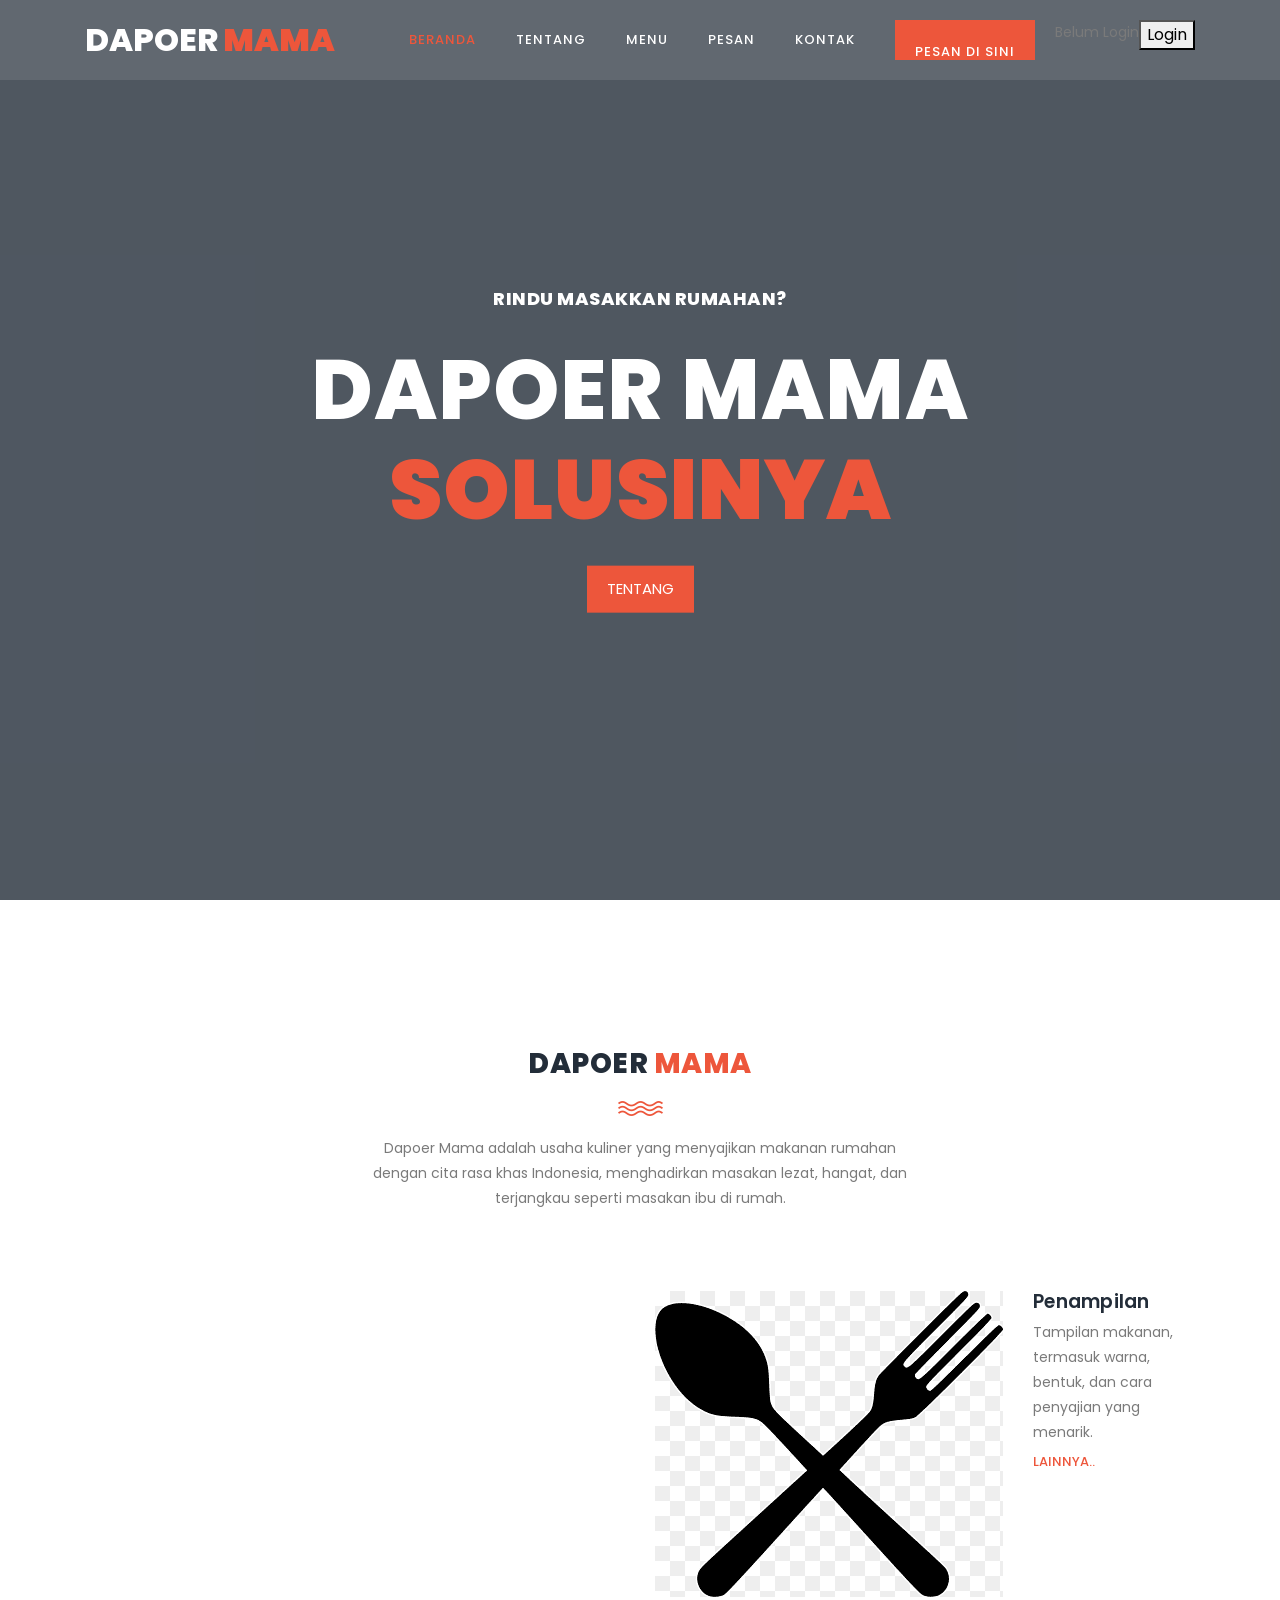
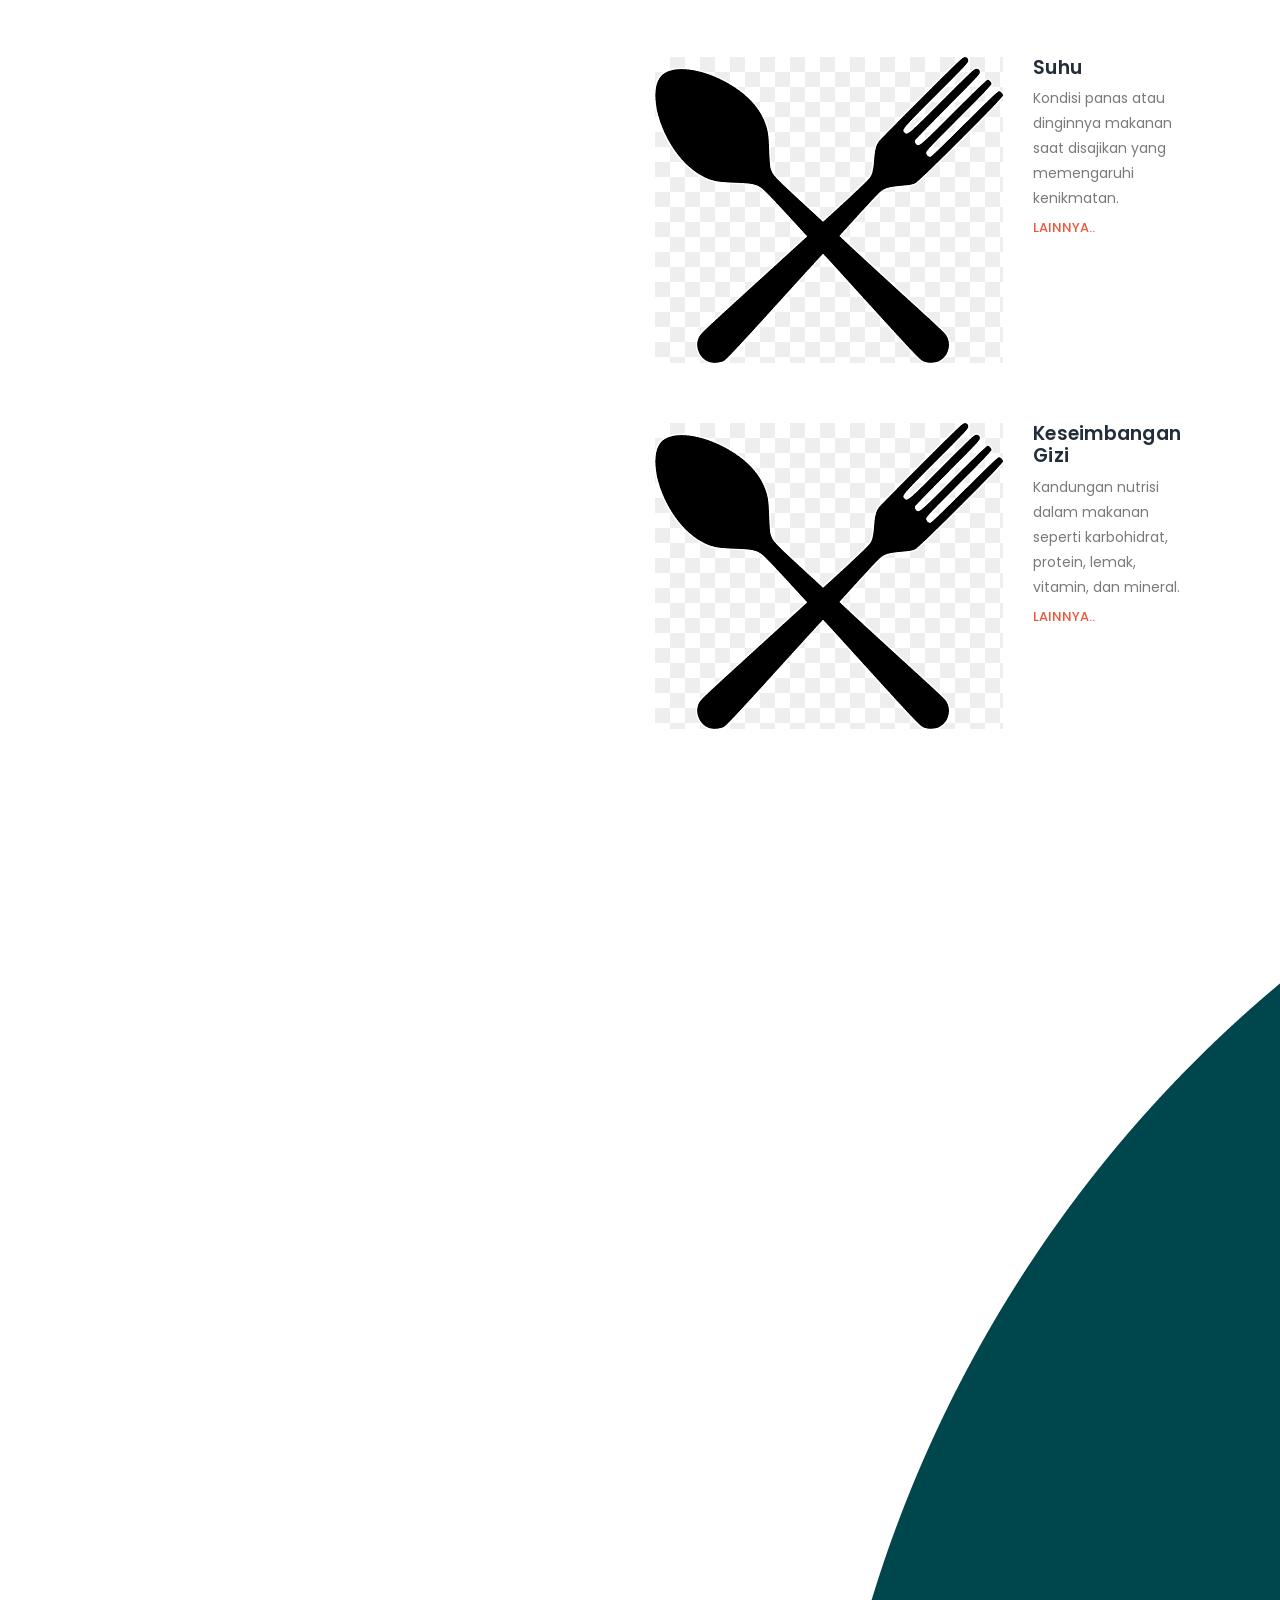
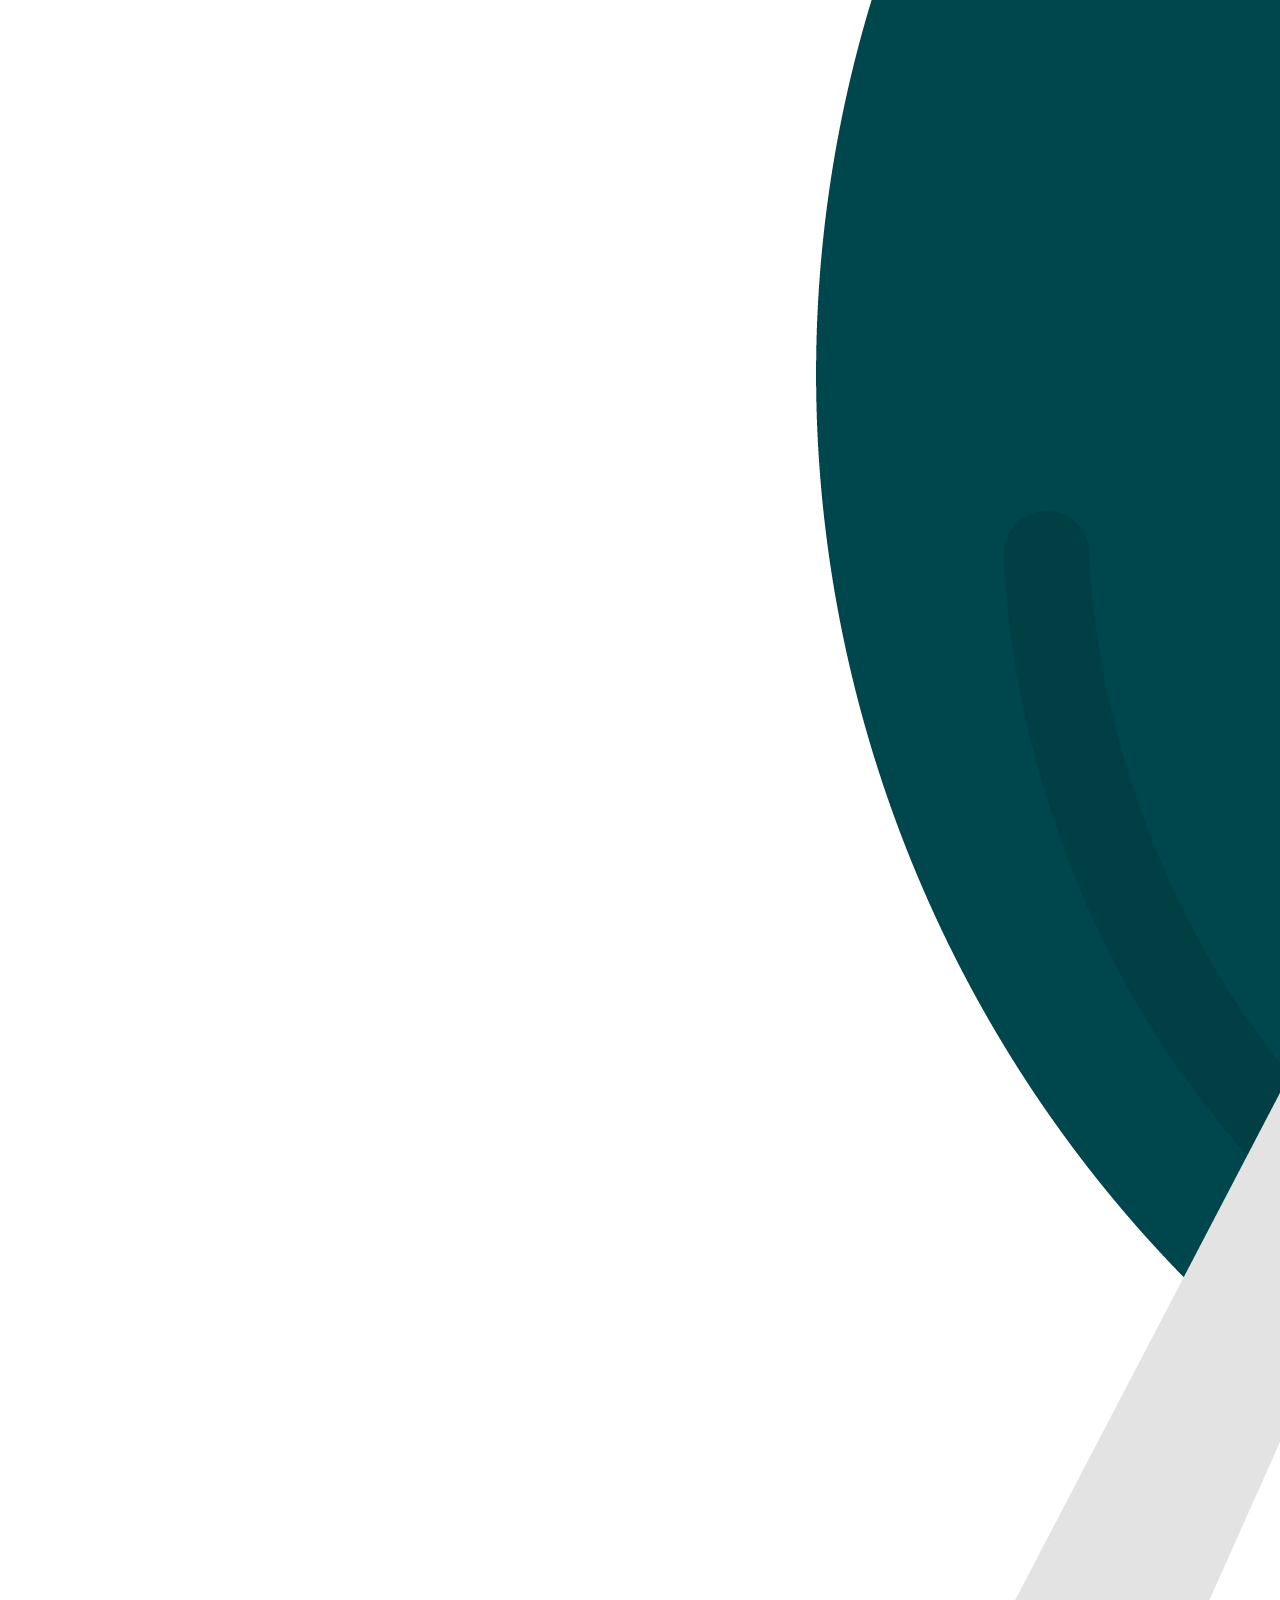
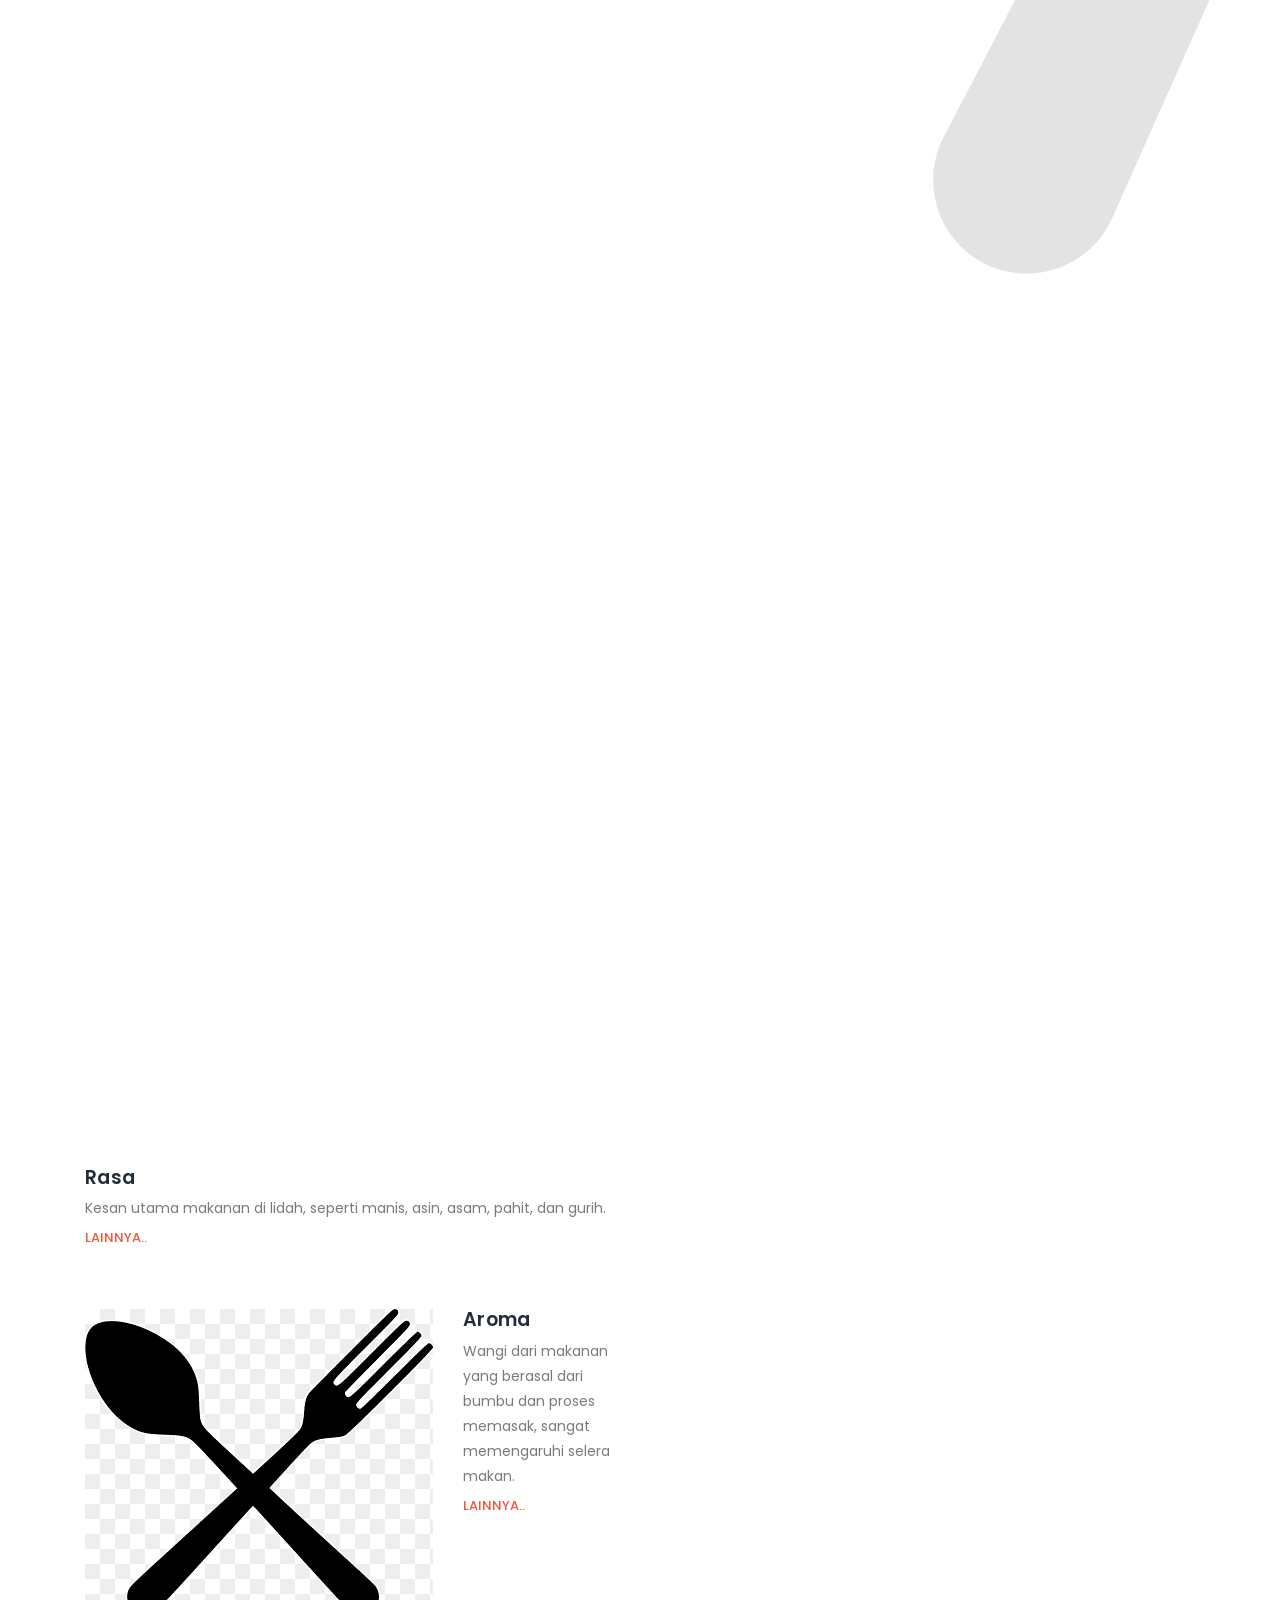
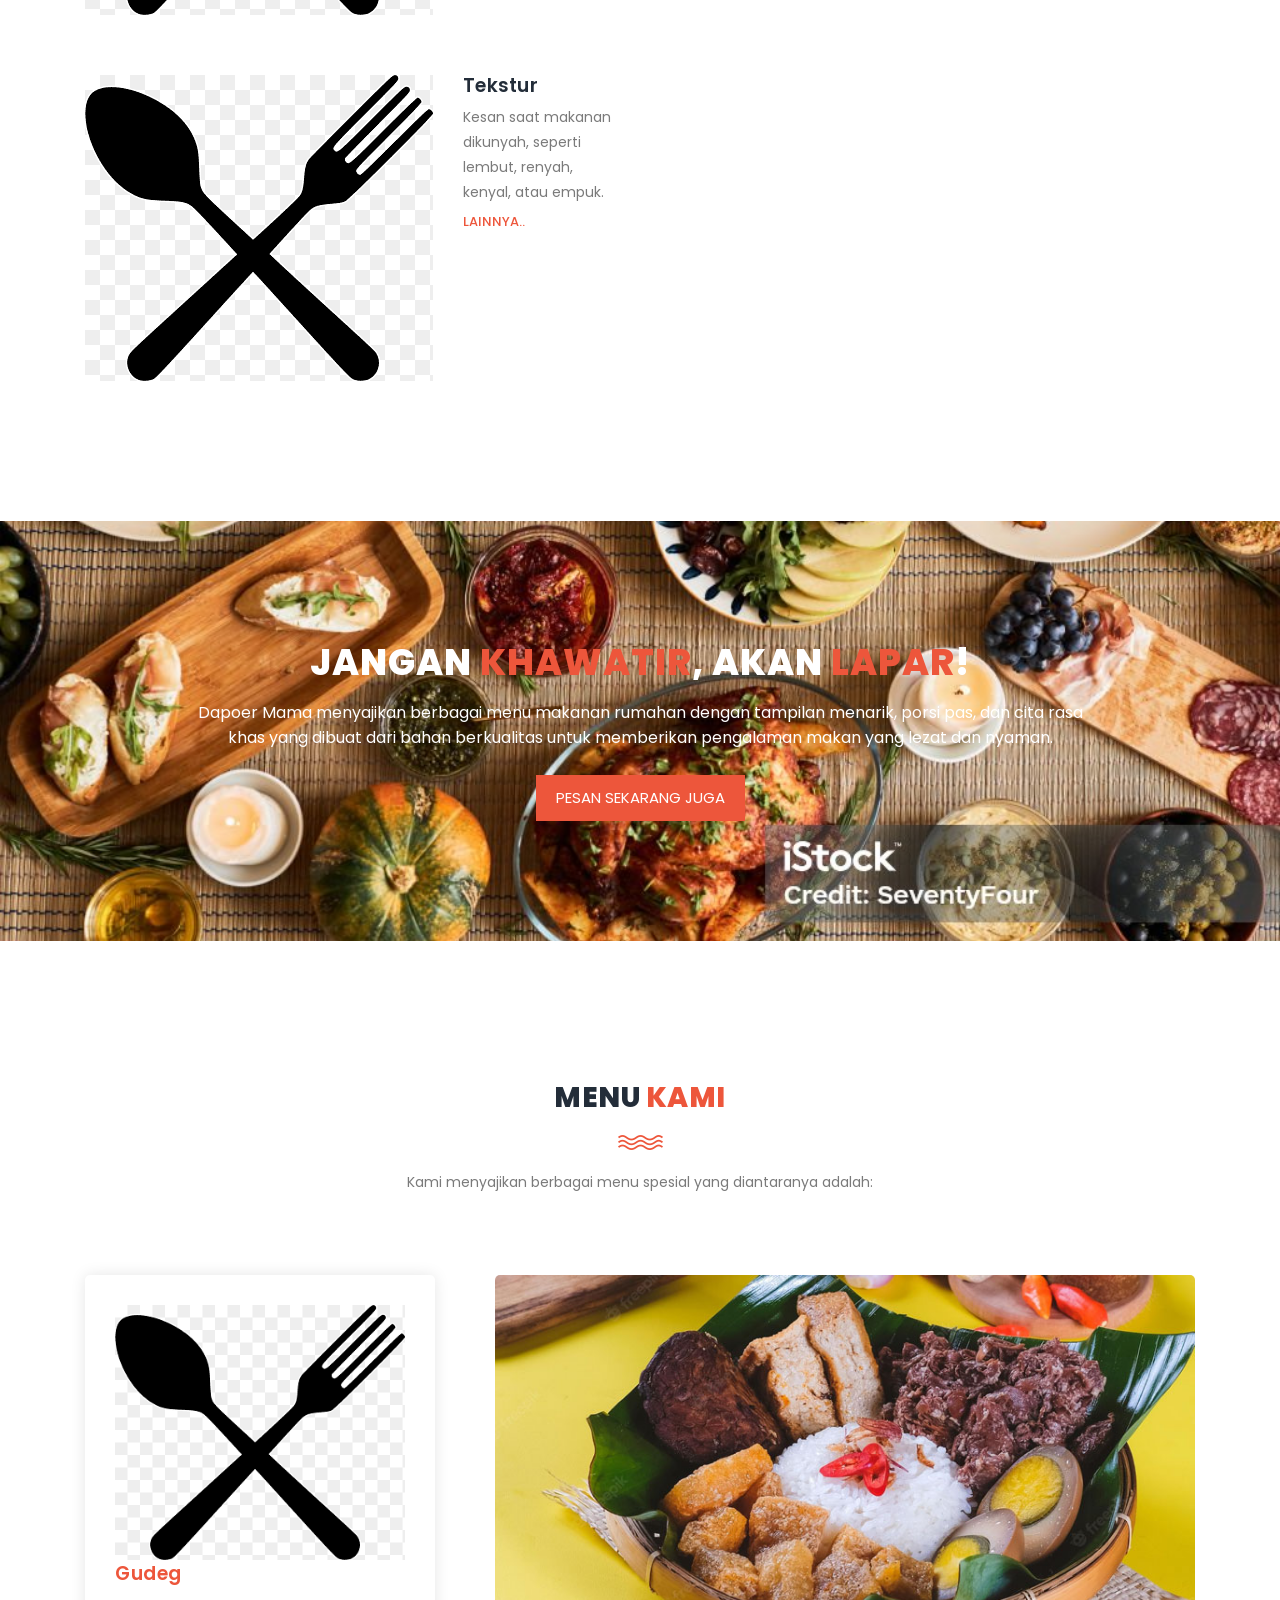
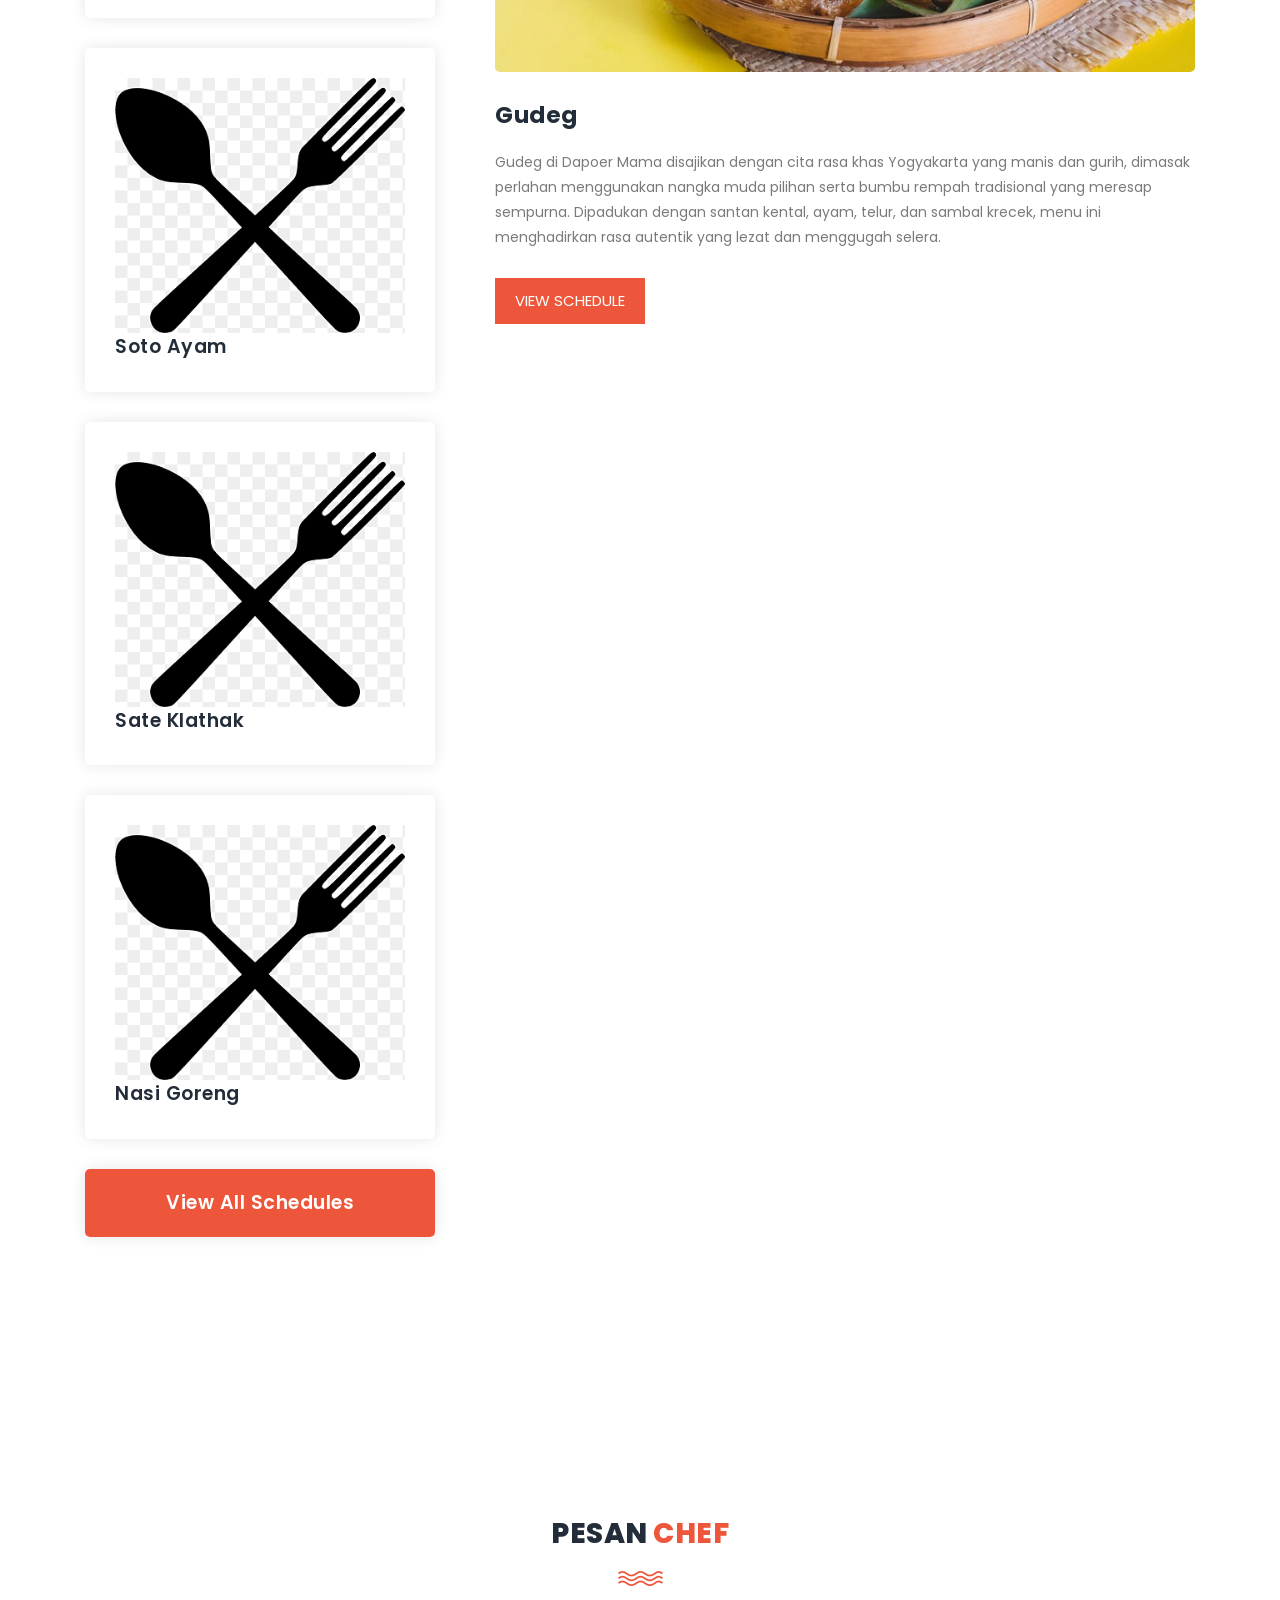
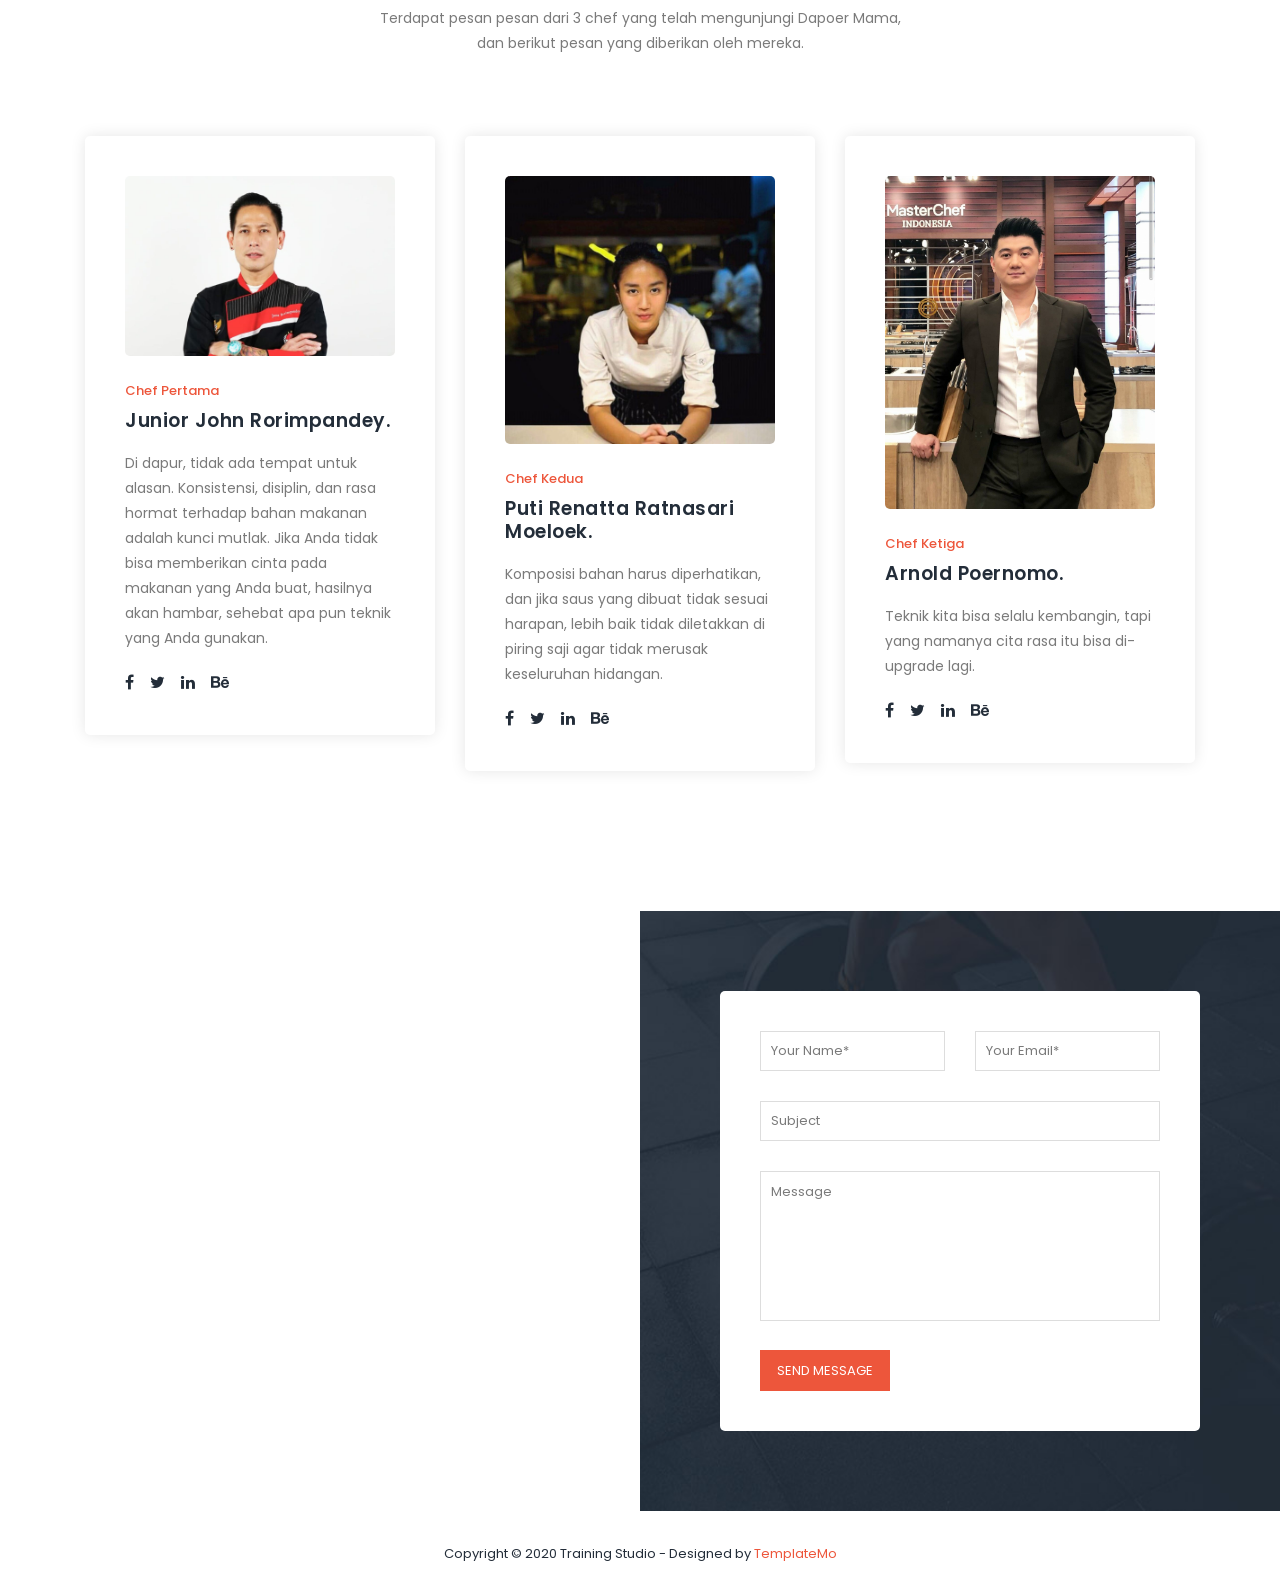
==== commit 86bff8bf: "Update index.html" ====
--- a/index.html
+++ b/index.html
@@ -57,7 +57,7 @@
                             <li class="scroll-to-section"><a href="#features">Tentang</a></li>
                             <li class="scroll-to-section"><a href="#our-classes">Menu</a></li>
                             <li class="scroll-to-section"><a href="#trainers">Pesan</a></li>
-                            <li class="scroll-to-section"><a href="#contact-us">Lokasi & Kontak</a></li> 
+                            <li class="scroll-to-section"><a href="#contact-us">Kontak</a></li> 
                             <li class="main-button"><a href="#">Pesan di Sini</a></li>
                             <p id="userInfo">Belum Login</p>
                              <div id="authArea">
@@ -108,7 +108,7 @@
                     <ul class="features-items">
                         <li class="feature-item">
                             <div class="left-icon">
-                                <img src="assets/images/sendok.png" alt="First One">
+                                <img src="assets/images/9118.jpg" alt="First One">
                             </div>
                             <div class="right-content">
                                 <h4>Rasa</h4>
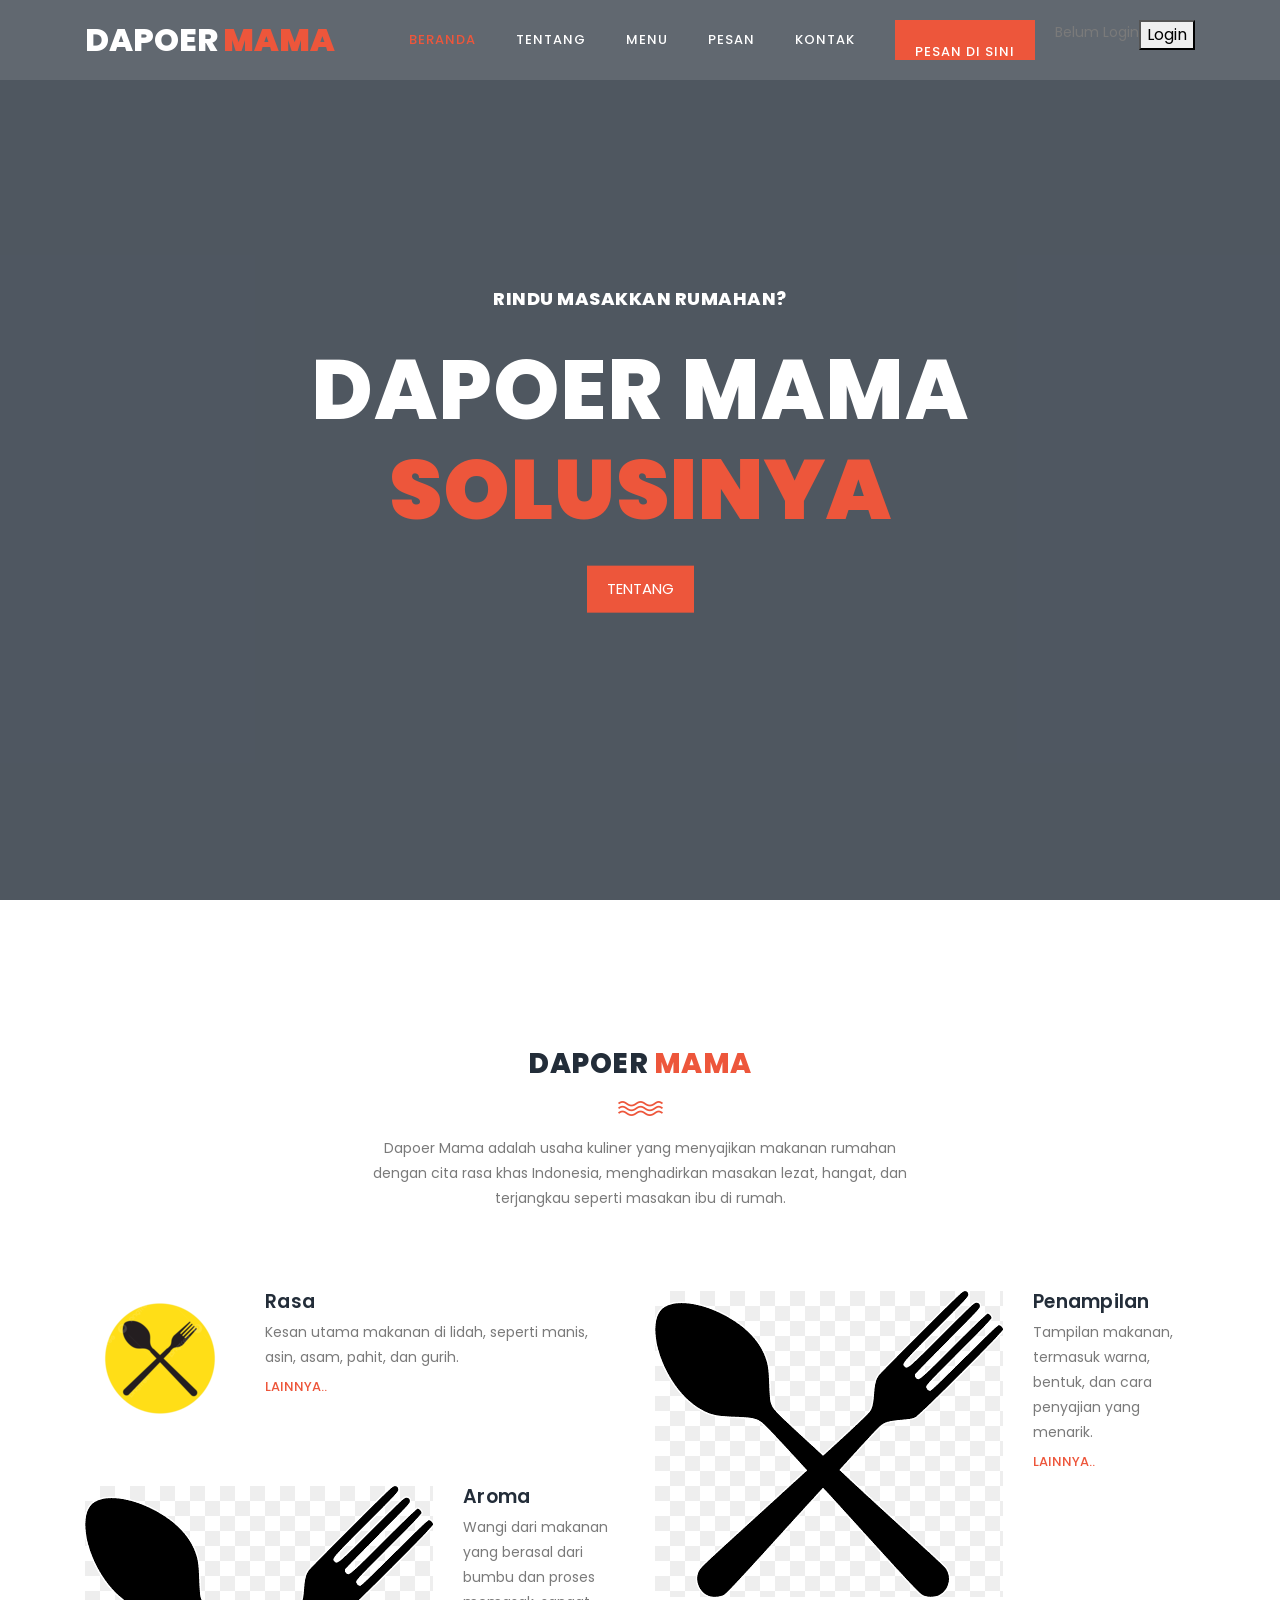
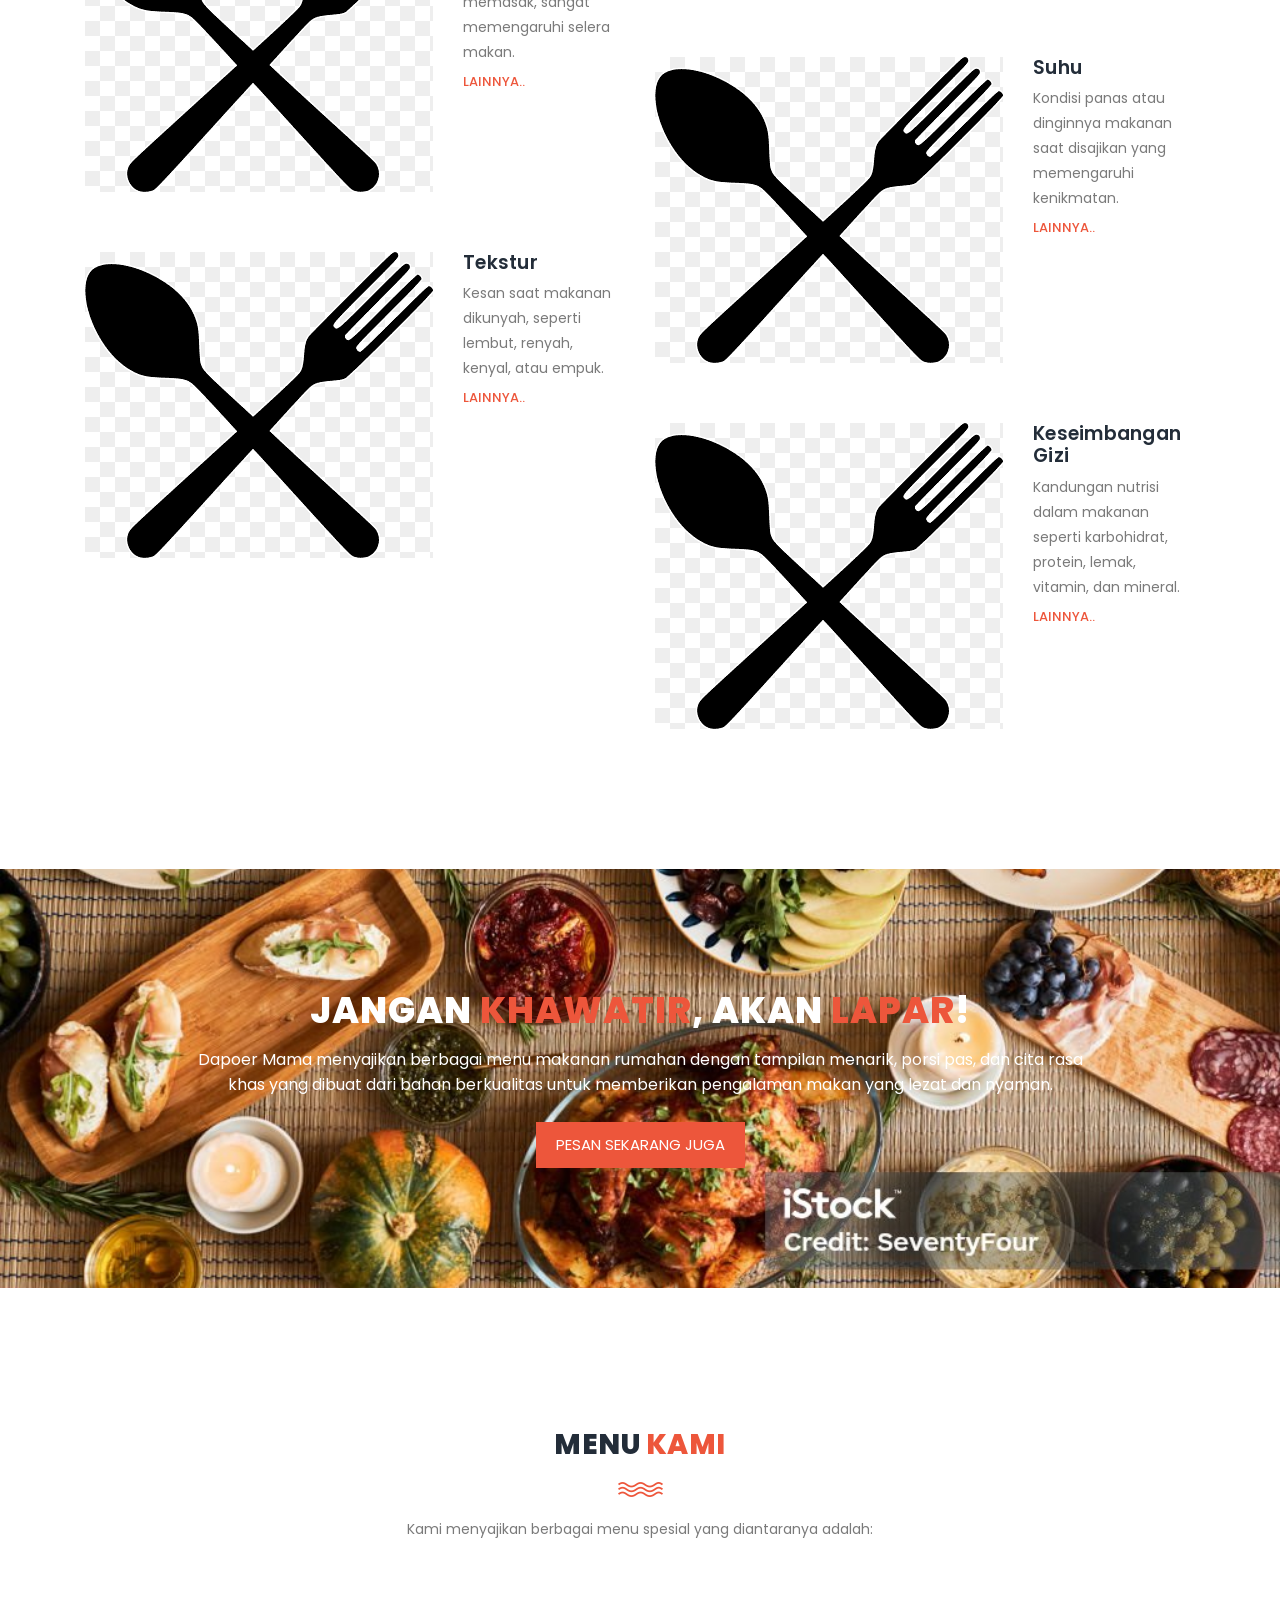
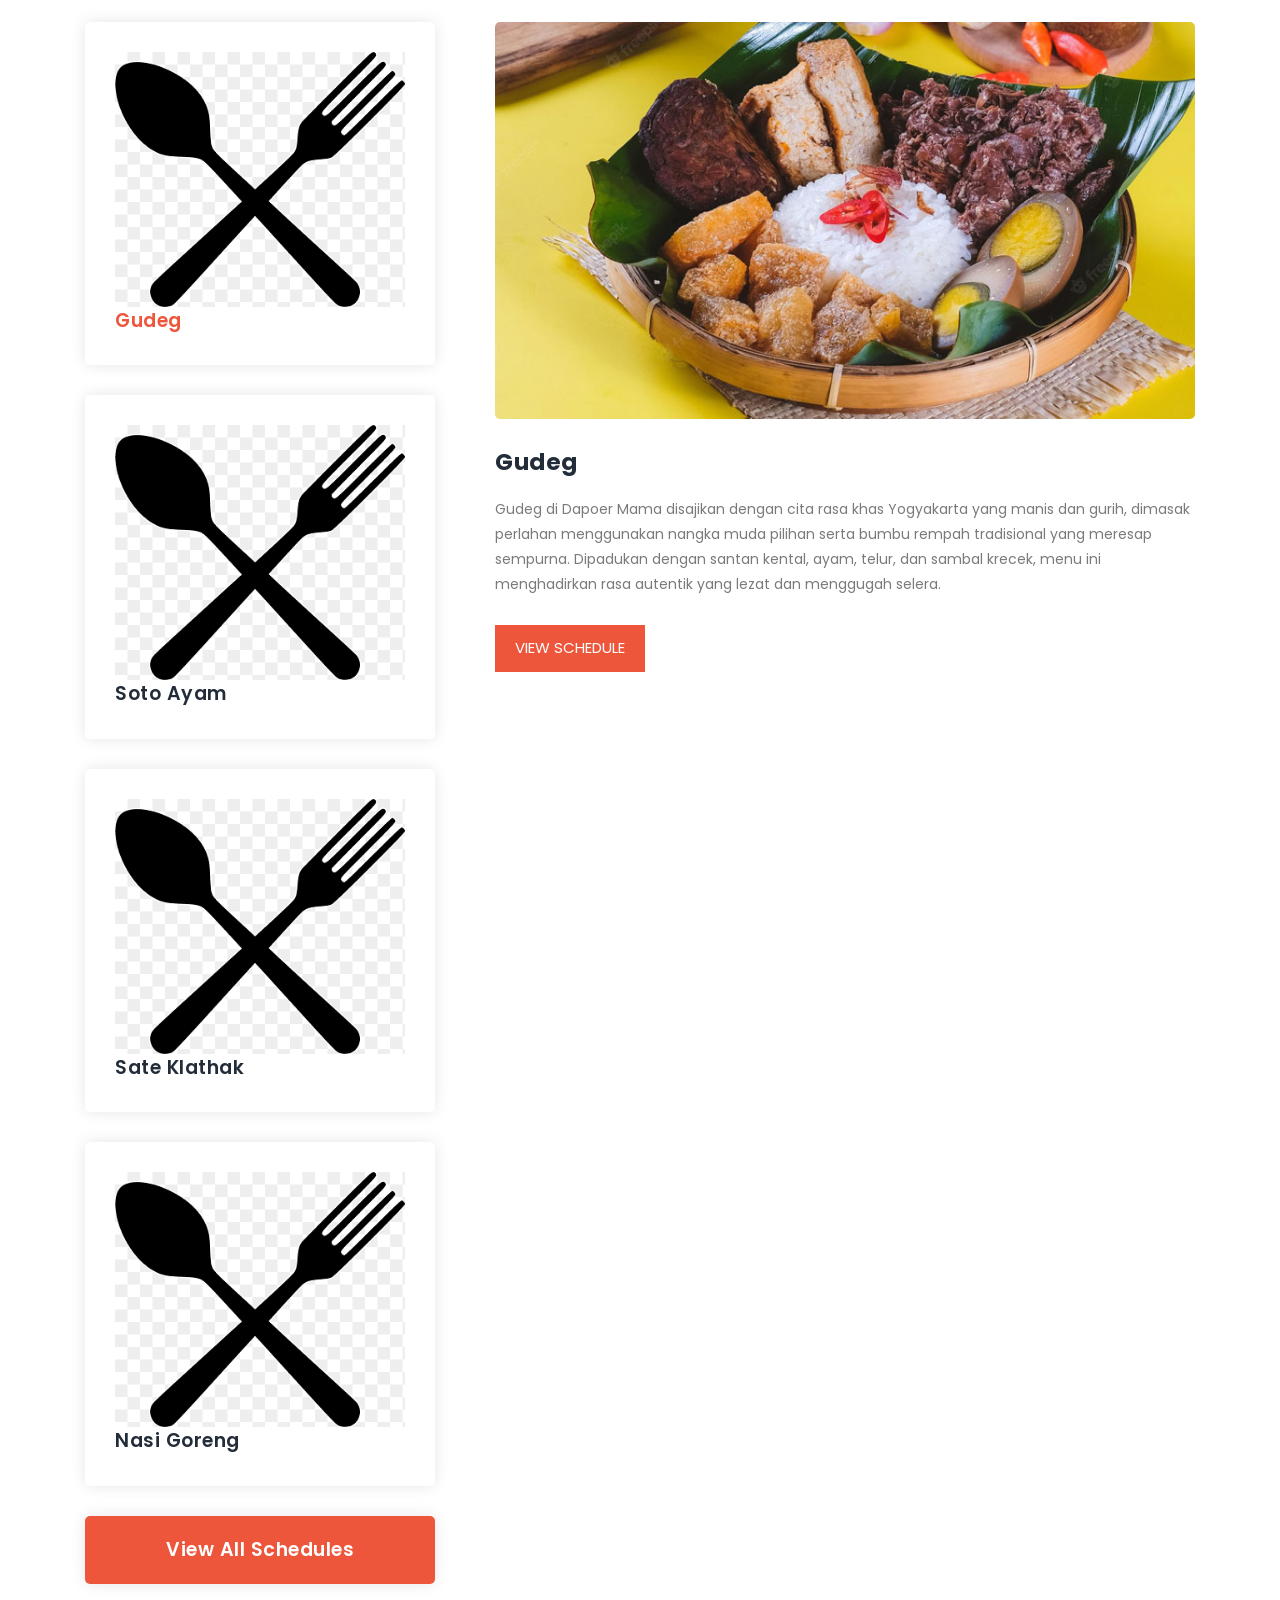
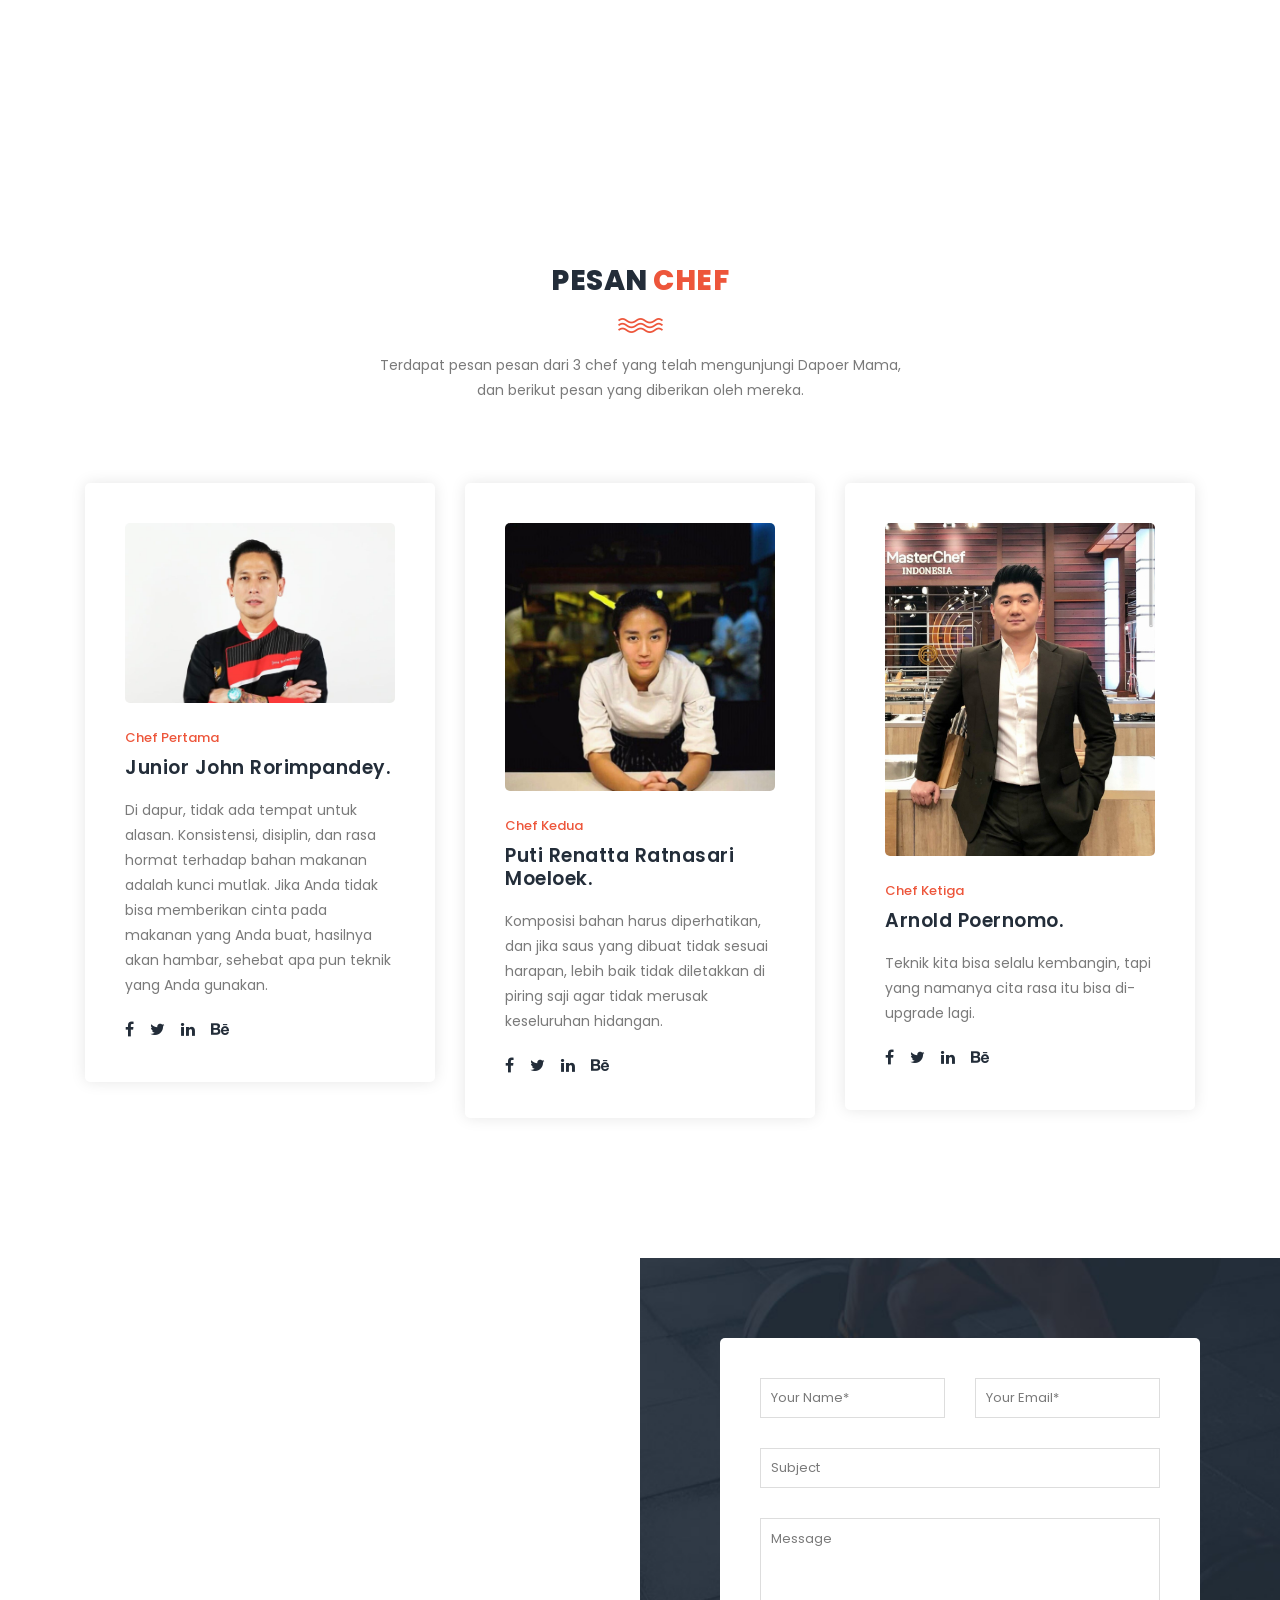
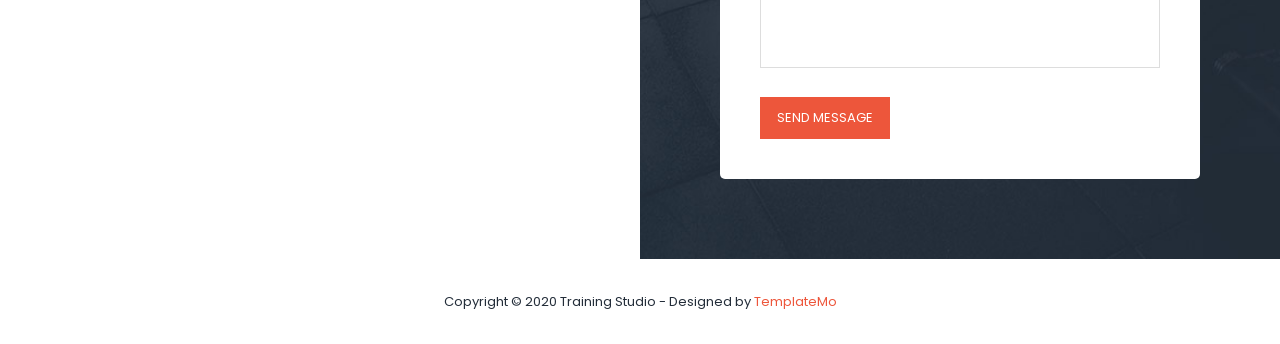
==== commit 1c2ee891: "Update index.html" ====
--- a/index.html
+++ b/index.html
@@ -108,7 +108,7 @@
                     <ul class="features-items">
                         <li class="feature-item">
                             <div class="left-icon">
-                                <img src="assets/images/9118.jpg" alt="First One">
+                                <img src="assets/images/9118.png" alt="First One">
                             </div>
                             <div class="right-content">
                                 <h4>Rasa</h4>
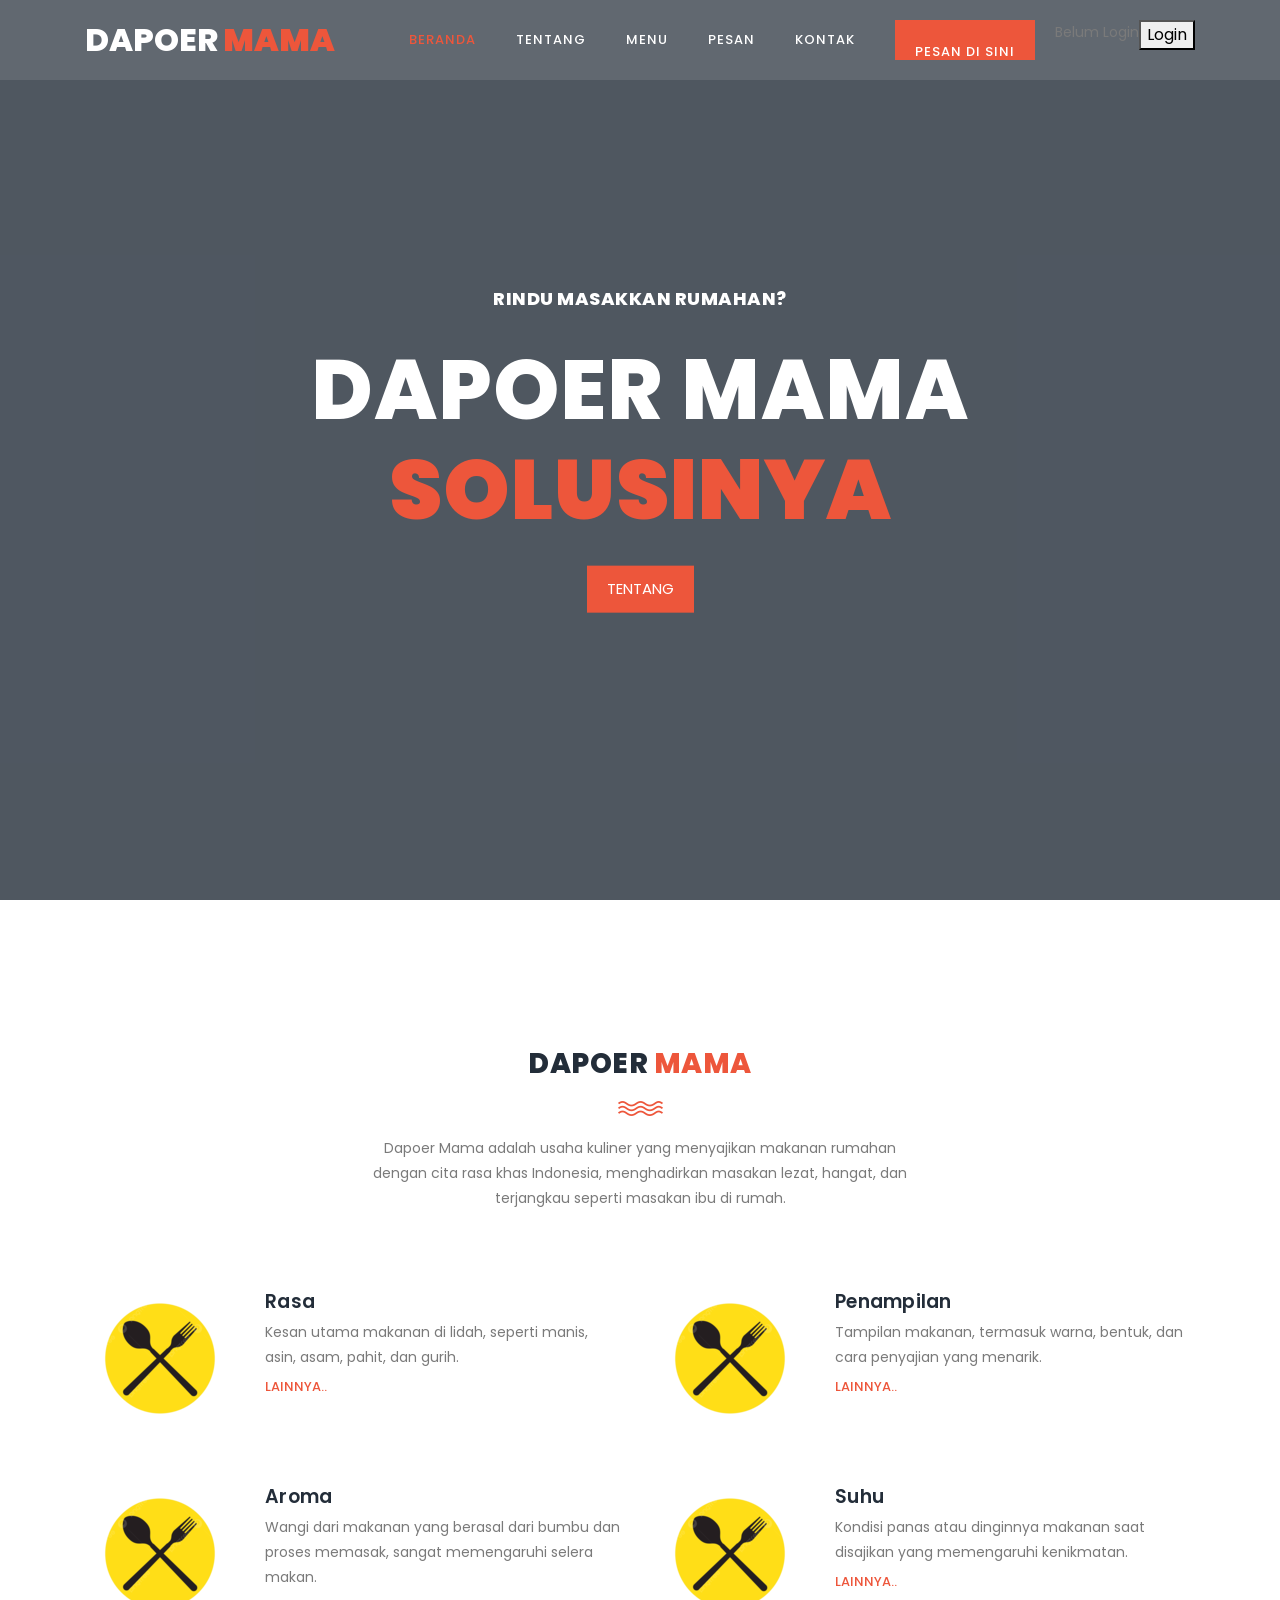
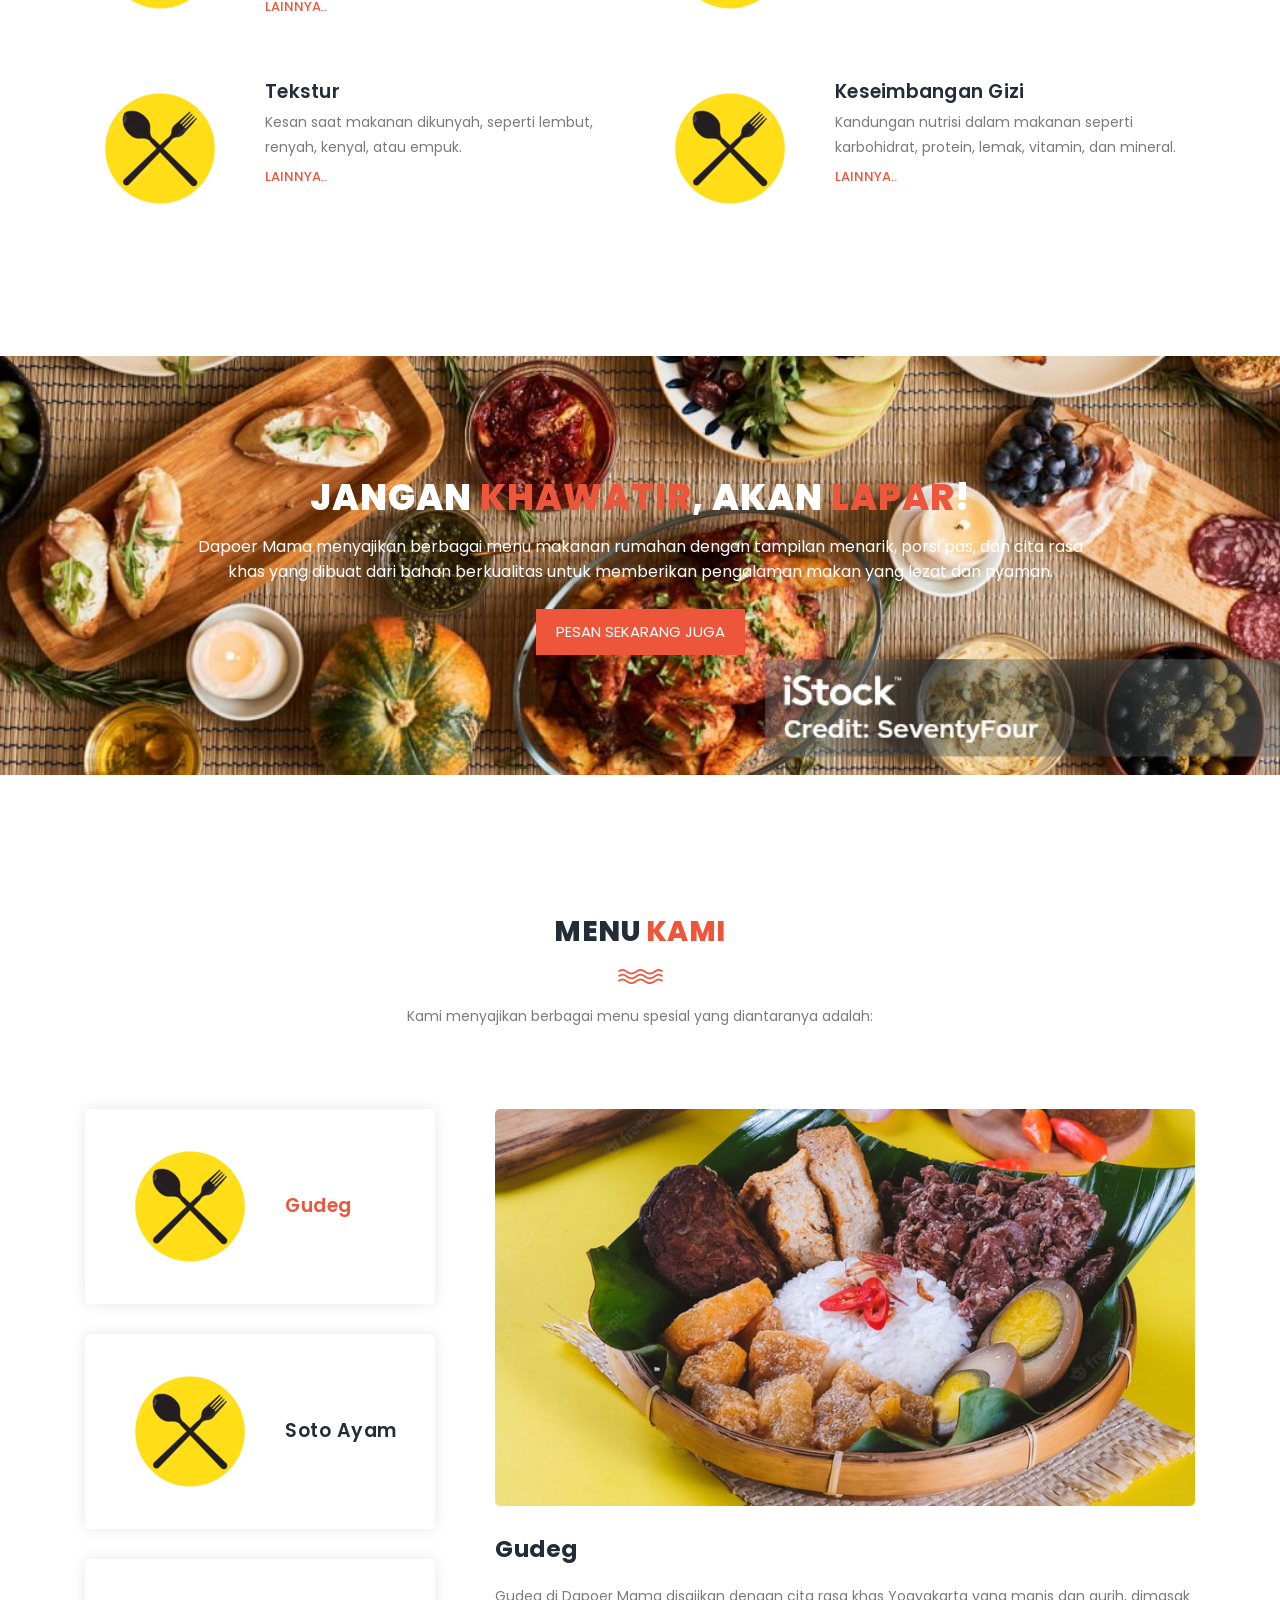
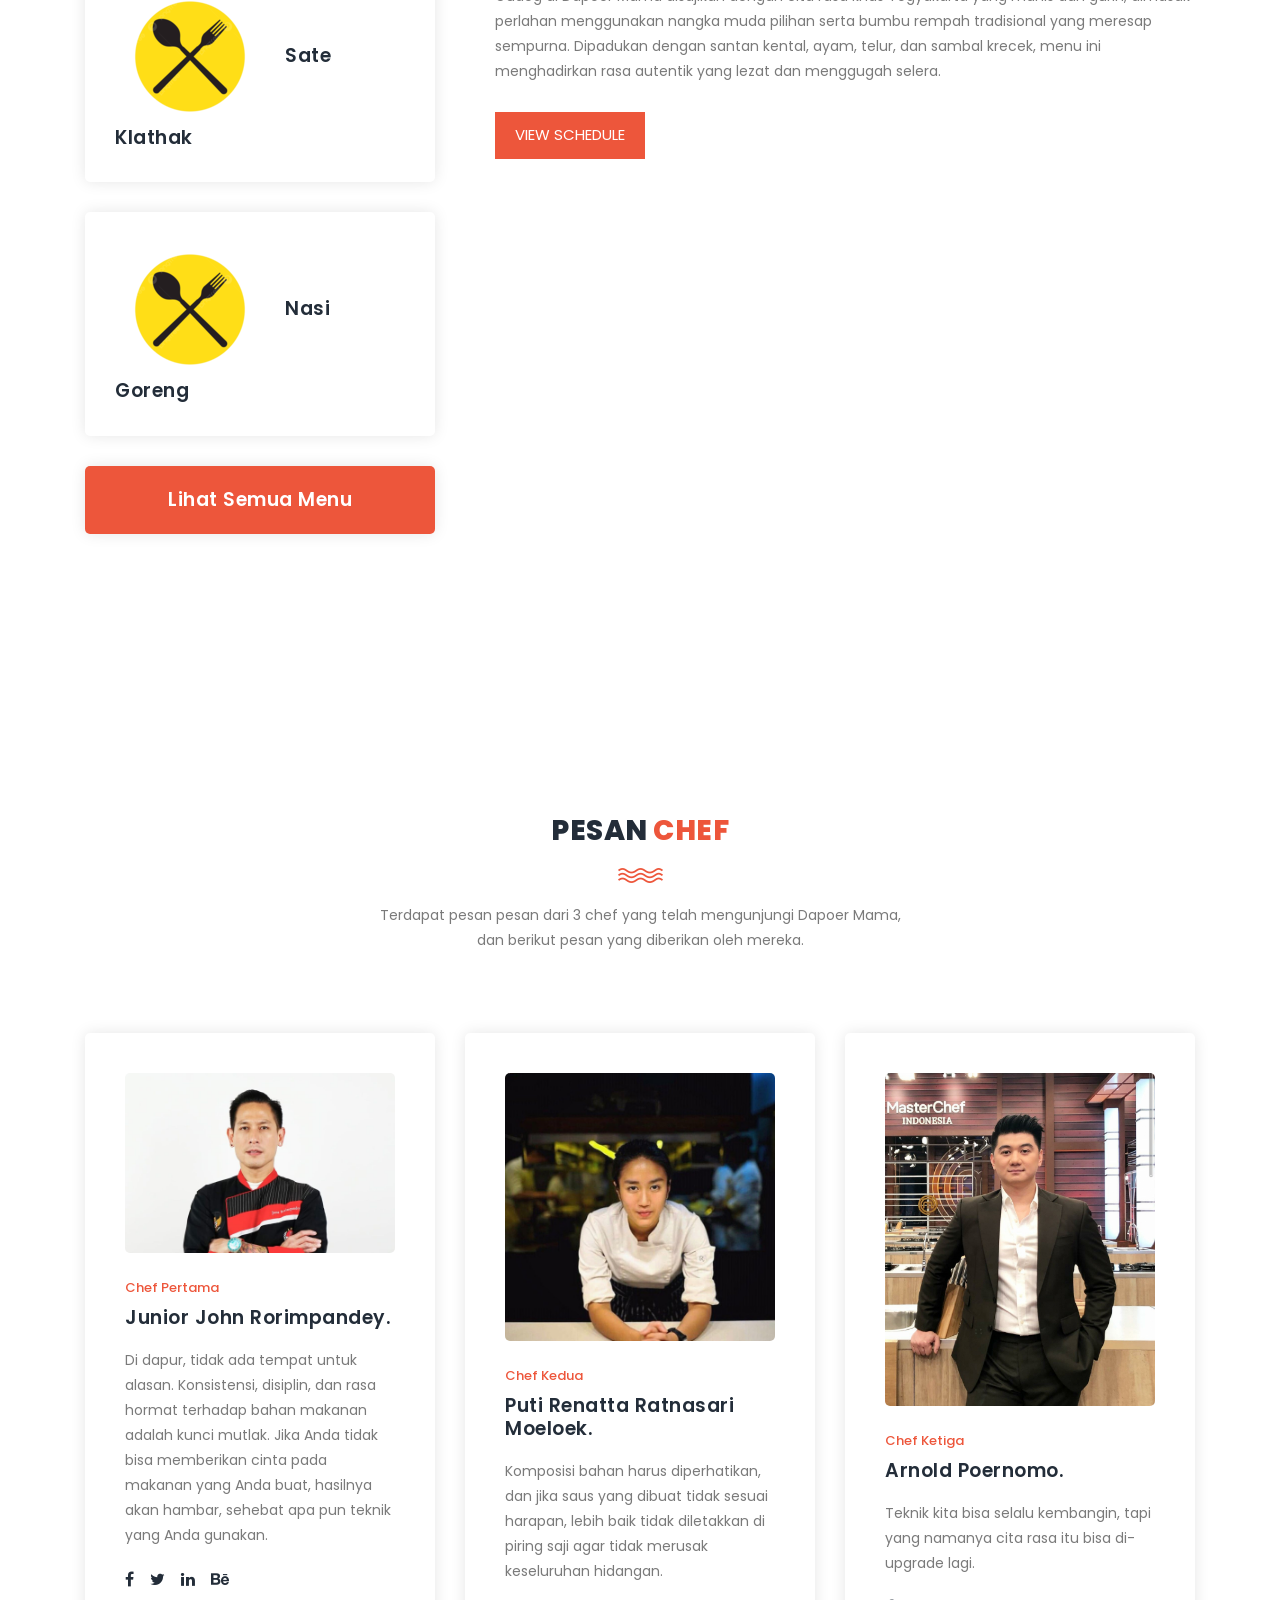
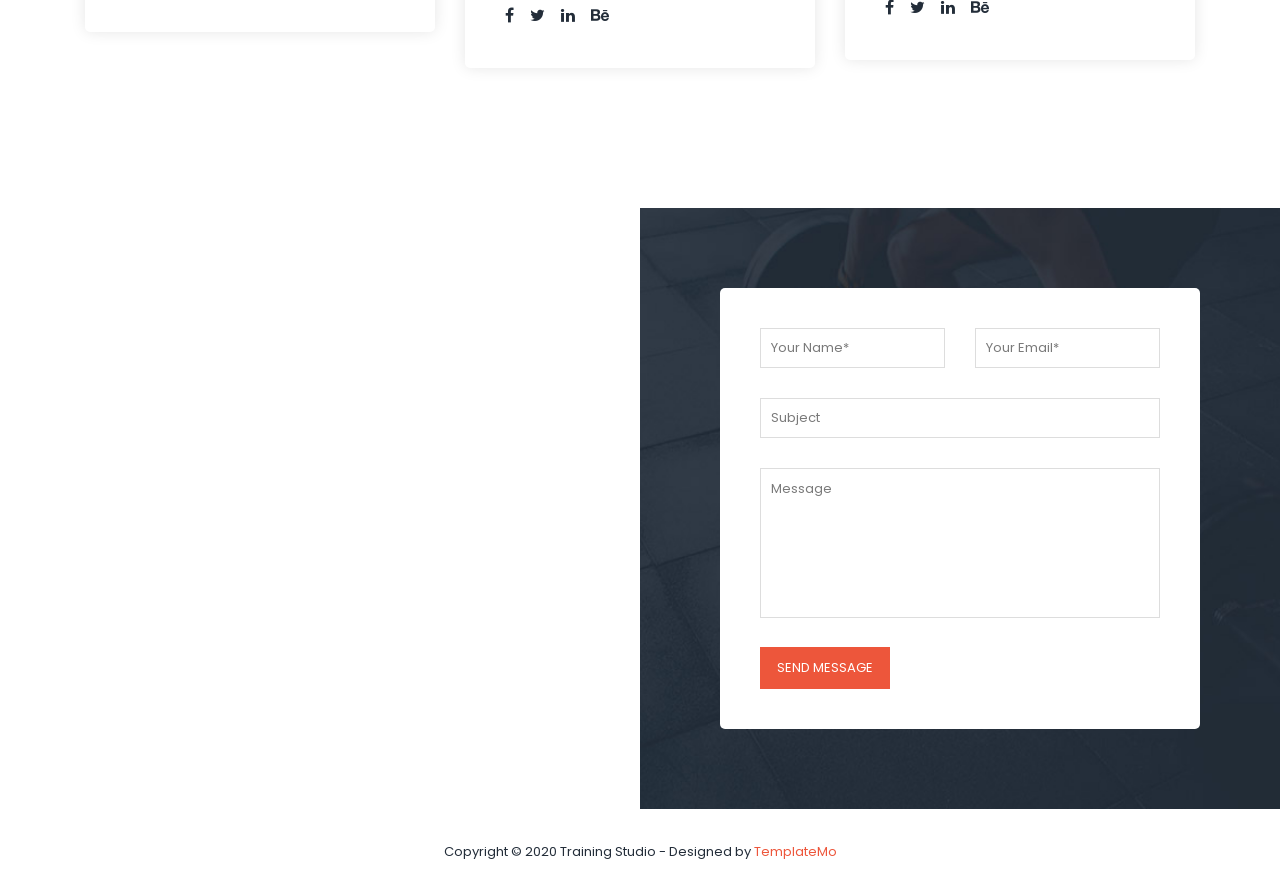
==== commit 2c222d16: "Update index.html" ====
--- a/index.html
+++ b/index.html
@@ -118,7 +118,7 @@
                         </li>
                         <li class="feature-item">
                             <div class="left-icon">
-                                <img src="assets/images/sendok.png" alt="second one">
+                                <img src="assets/images/9118.png" alt="second one">
                             </div>
                             <div class="right-content">
                                 <h4>Aroma</h4>
@@ -128,7 +128,7 @@
                         </li>
                         <li class="feature-item">
                             <div class="left-icon">
-                                <img src="assets/images/sendok.png" alt="third gym training">
+                                <img src="assets/images/9118.png" alt="third gym training">
                             </div>
                             <div class="right-content">
                                 <h4>Tekstur</h4>
@@ -142,7 +142,7 @@
                     <ul class="features-items">
                         <li class="feature-item">
                             <div class="left-icon">
-                                <img src="assets/images/sendok.png" alt="fourth muscle">
+                                <img src="assets/images/9118.png" alt="fourth muscle">
                             </div>
                             <div class="right-content">
                                 <h4>Penampilan</h4>
@@ -152,7 +152,7 @@
                         </li>
                         <li class="feature-item">
                             <div class="left-icon">
-                                <img src="assets/images/sendok.png" alt="training fifth">
+                                <img src="assets/images/9118.png" alt="training fifth">
                             </div>
                             <div class="right-content">
                                 <h4>Suhu</h4>
@@ -162,7 +162,7 @@
                         </li>
                         <li class="feature-item">
                             <div class="left-icon">
-                                <img src="assets/images/sendok.png" alt="gym training">
+                                <img src="assets/images/9118.png" alt="gym training">
                             </div>
                             <div class="right-content">
                                 <h4>Keseimbangan Gizi</h4>
@@ -210,11 +210,11 @@
             <div class="row" id="tabs">
               <div class="col-lg-4">
                 <ul>
-                  <li><a href='#tabs-1'><img src="assets/images/sendok.png" alt="">Gudeg</a></li>
-                  <li><a href='#tabs-2'><img src="assets/images/sendok.png" alt="">Soto Ayam</a></a></li>
-                  <li><a href='#tabs-3'><img src="assets/images/sendok.png" alt="">Sate Klathak</a></a></li>
-                  <li><a href='#tabs-4'><img src="assets/images/sendok.png" alt="">Nasi Goreng</a></a></li>
-                  <div class="main-rounded-button"><a href="#">View All Schedules</a></div>
+                  <li><a href='#tabs-1'><img src="assets/images/9118.png" alt="">Gudeg</a></li>
+                  <li><a href='#tabs-2'><img src="assets/images/9118.png" alt="">Soto Ayam</a></a></li>
+                  <li><a href='#tabs-3'><img src="assets/images/9118.png" alt="">Sate Klathak</a></a></li>
+                  <li><a href='#tabs-4'><img src="assets/images/9118.png" alt="">Nasi Goreng</a></a></li>
+                  <div class="main-rounded-button"><a href="#">Lihat Semua Menu</a></div>
                 </ul>
               </div>
               <div class="col-lg-8">
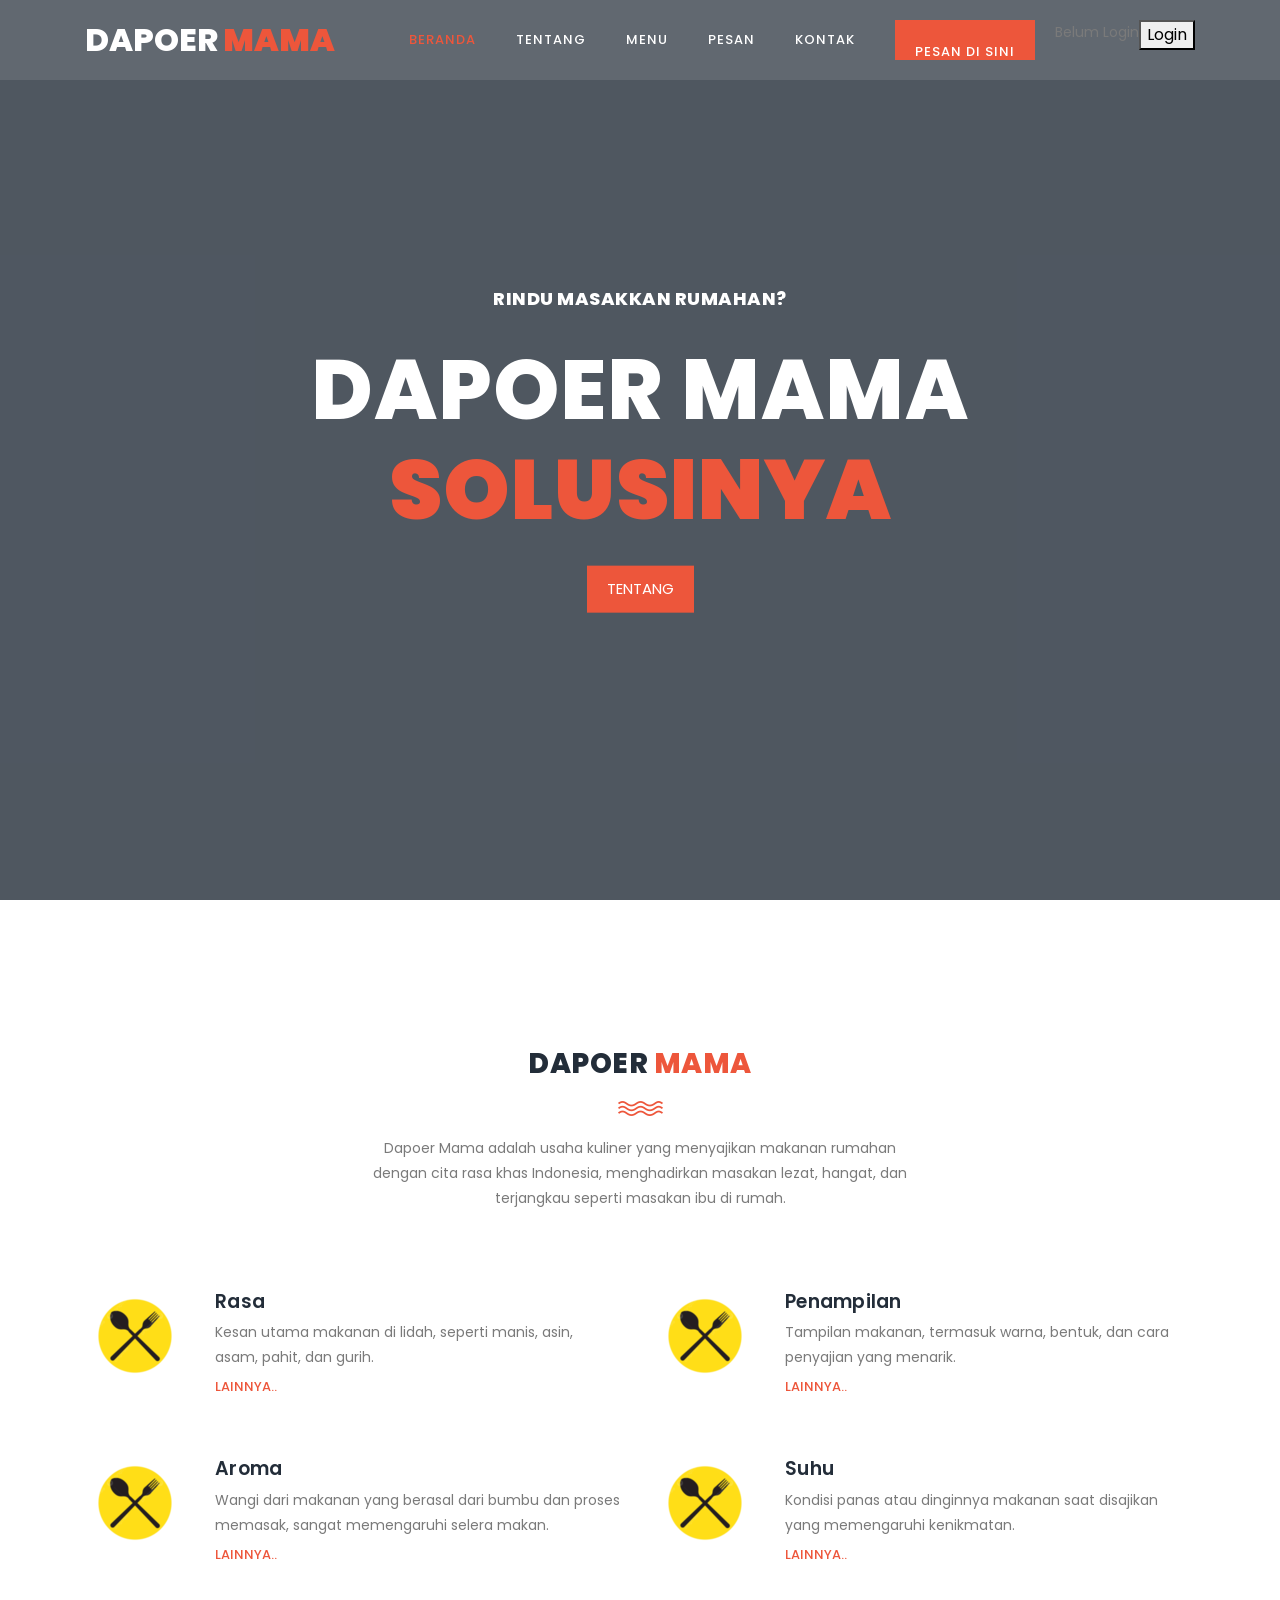
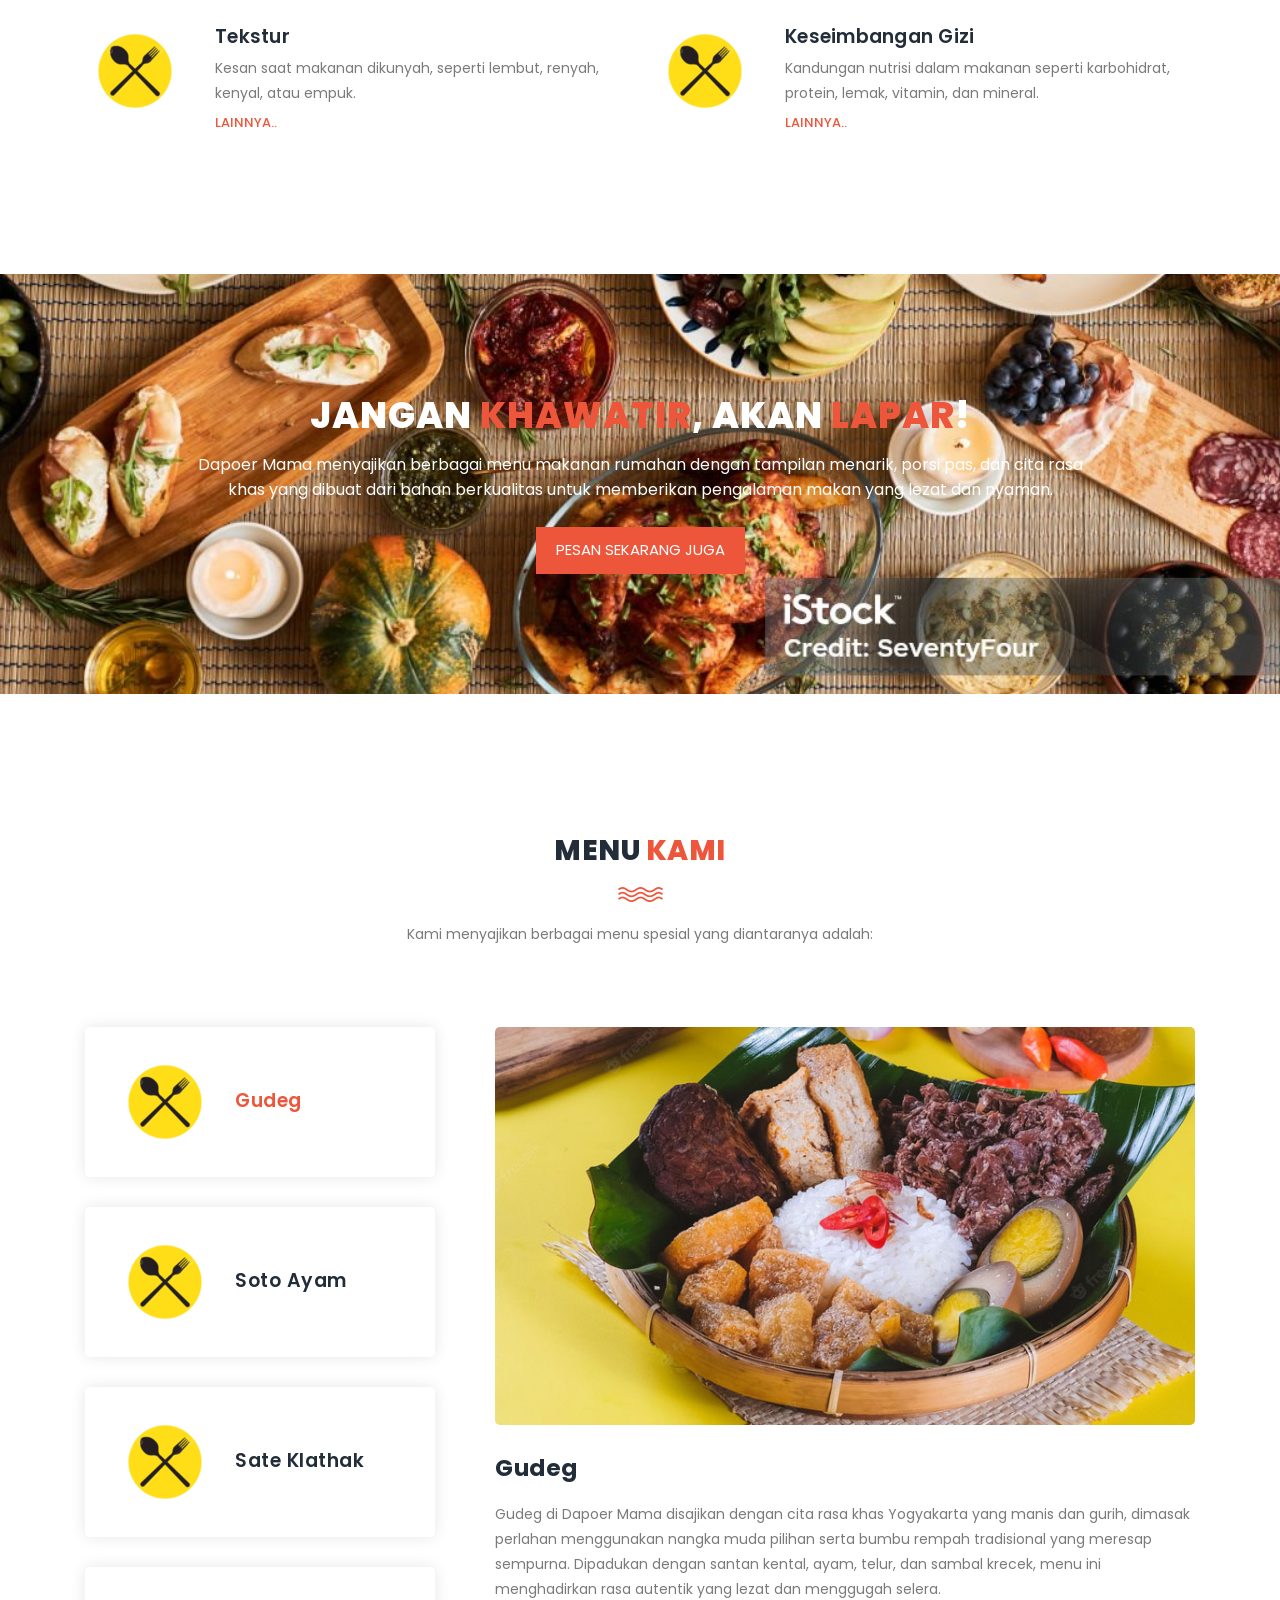
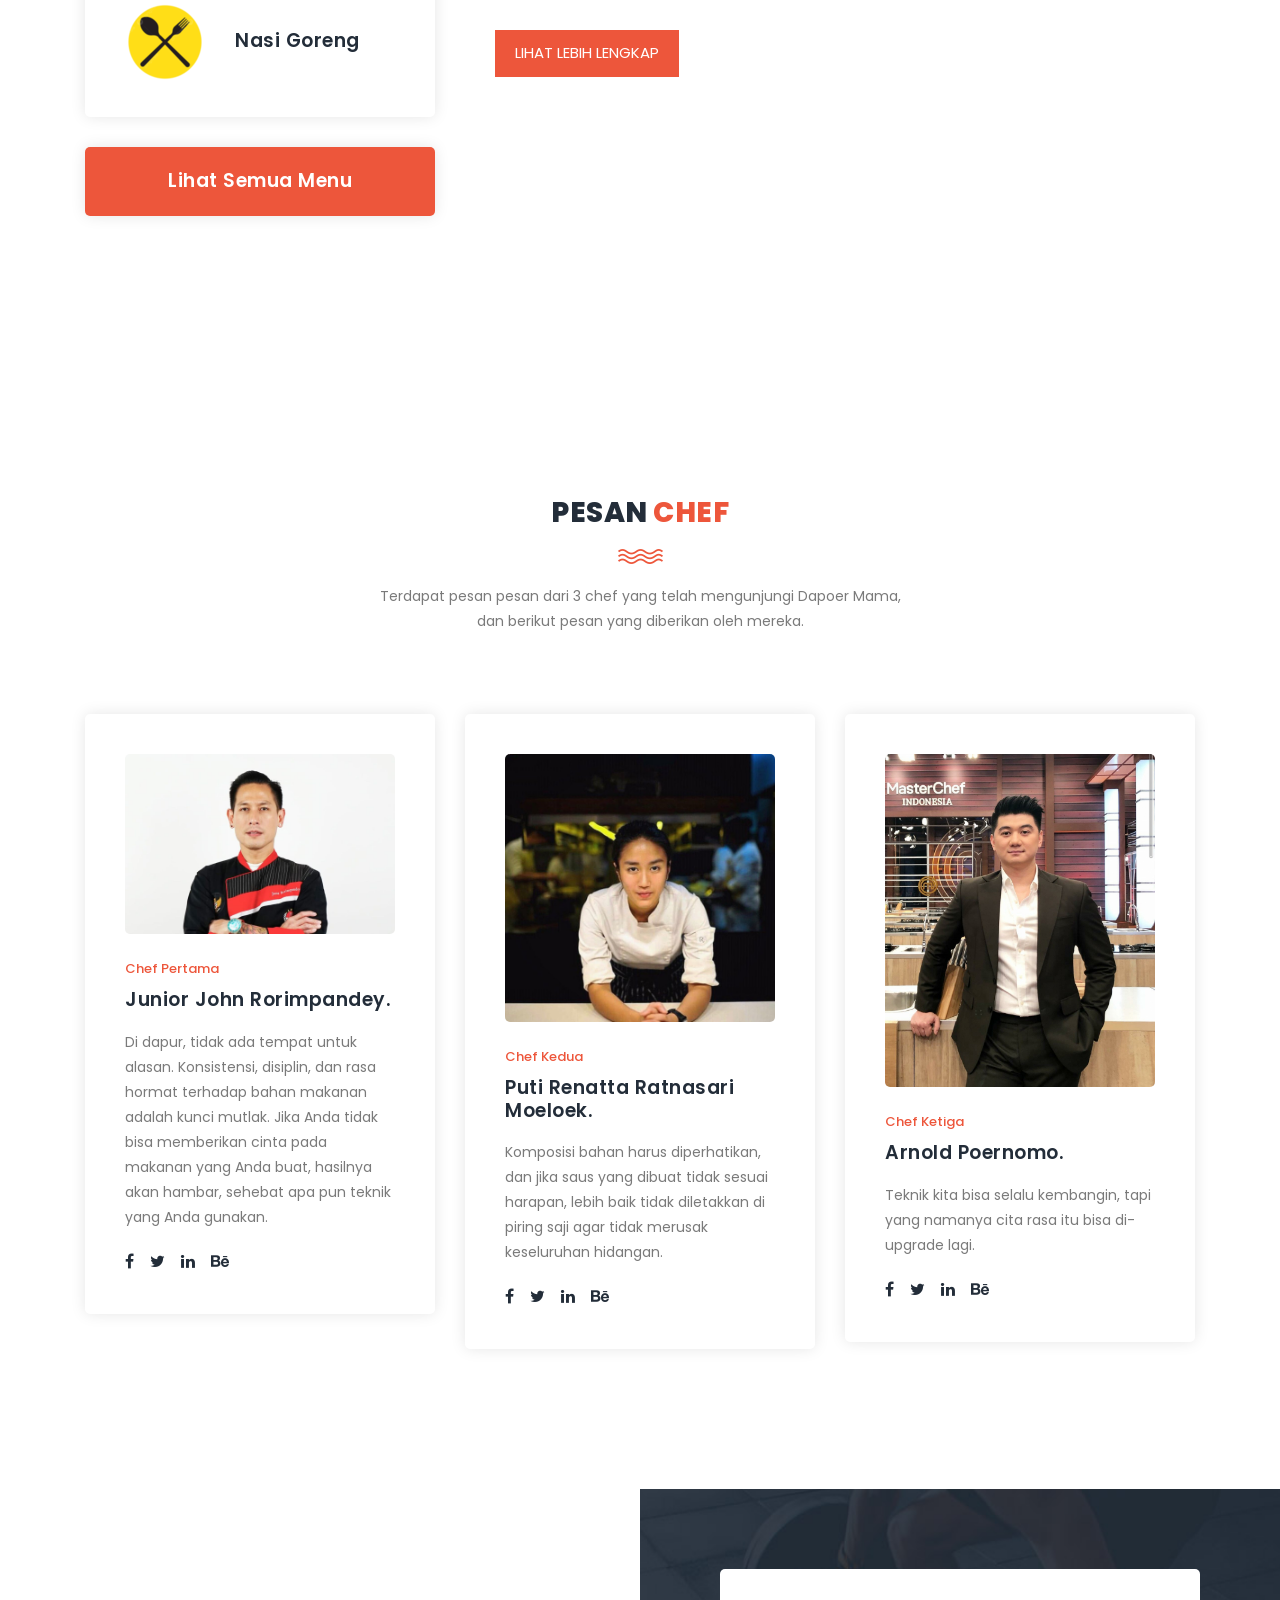
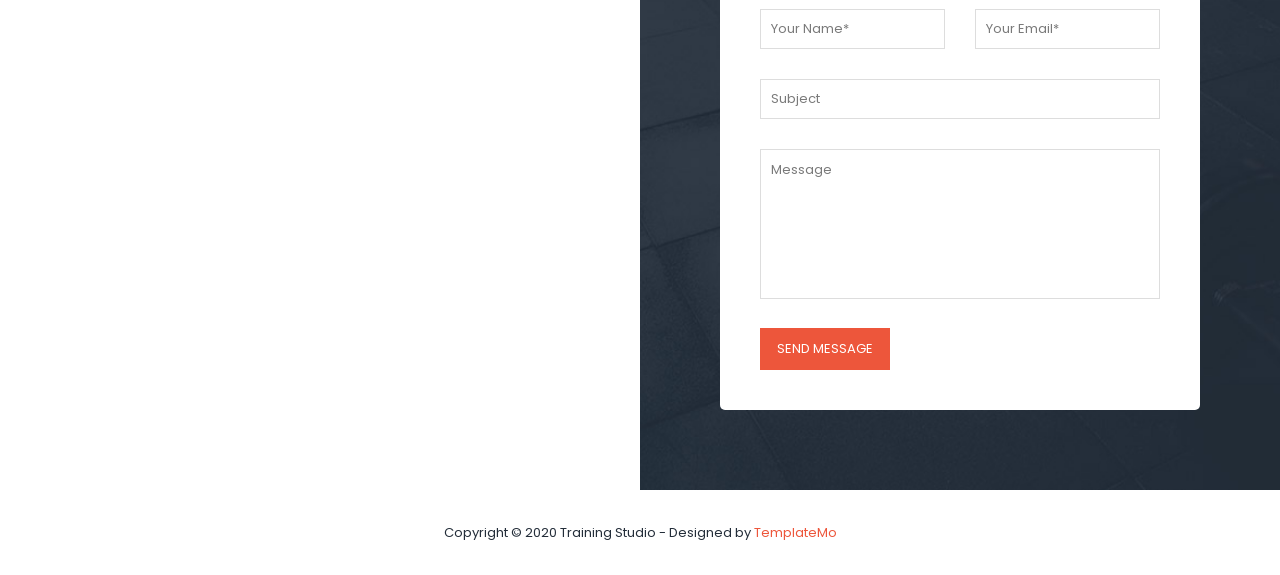
==== commit 88efedfd: "Update index.html" ====
--- a/index.html
+++ b/index.html
@@ -224,7 +224,7 @@
                     <h4>Gudeg</h4>
                     <p>Gudeg di Dapoer Mama disajikan dengan cita rasa khas Yogyakarta yang manis dan gurih, dimasak perlahan menggunakan nangka muda pilihan serta bumbu rempah tradisional yang meresap sempurna. Dipadukan dengan santan kental, ayam, telur, dan sambal krecek, menu ini menghadirkan rasa autentik yang lezat dan menggugah selera.</p>
                     <div class="main-button">
-                        <a href="#">View Schedule</a>
+                        <a href="#">Lihat Lebih Lengkap</a>
                     </div>
                   </article>
                   <article id='tabs-2'>
@@ -232,7 +232,7 @@
                     <h4>Soto Ayam</h4>
                     <p>Soto di Dapoer Mama disajikan dengan kuah hangat yang gurih dan kaya akan rempah pilihan, dipadukan dengan daging yang empuk serta pelengkap segar seperti tauge, seledri, dan bawang goreng. Perpaduan rasa yang khas membuat soto ini terasa lezat, hangat, dan cocok dinikmati kapan saja.</p>
                     <div class="main-button">
-                        <a href="#">View Schedule</a>
+                        <a href="#">Lihat Lebih Lengkap</a>
                     </div>
                   </article>
                   <article id='tabs-3'>
@@ -240,7 +240,7 @@
                     <h4>Sate Klathak</h4>
                     <p>Sate Klathak di Dapoer Mama disajikan dengan potongan daging kambing yang empuk dan dibumbui sederhana menggunakan garam serta rempah pilihan, sehingga menghasilkan cita rasa gurih yang khas. Dibakar dengan teknik tradisional hingga matang sempurna, sate ini memiliki aroma menggugah selera dan cocok dinikmati dengan kuah gulai hangat khas Jogja.</p>
                     <div class="main-button">
-                        <a href="#">View Schedule</a>
+                        <a href="#">Lihat Lebih Lengkap</a>
                     </div>
                   </article>
                   <article id='tabs-4'>
@@ -248,7 +248,7 @@
                     <h4>Nasi Goreng</h4>
                     <p>Nasi goreng di Dapoer Mama memiliki cita rasa gurih dan khas dengan perpaduan bumbu rempah yang pas. Disajikan hangat dengan tambahan telur, ayam, dan pelengkap segar, menu ini menghadirkan aroma menggugah selera serta rasa lezat yang cocok dinikmati kapan saja.</p>
                     <div class="main-button">
-                        <a href="#">View Schedule</a>
+                        <a href="#">Lihat Lebih Lengkap</a>
                     </div>
                   </article>
                 </section>
